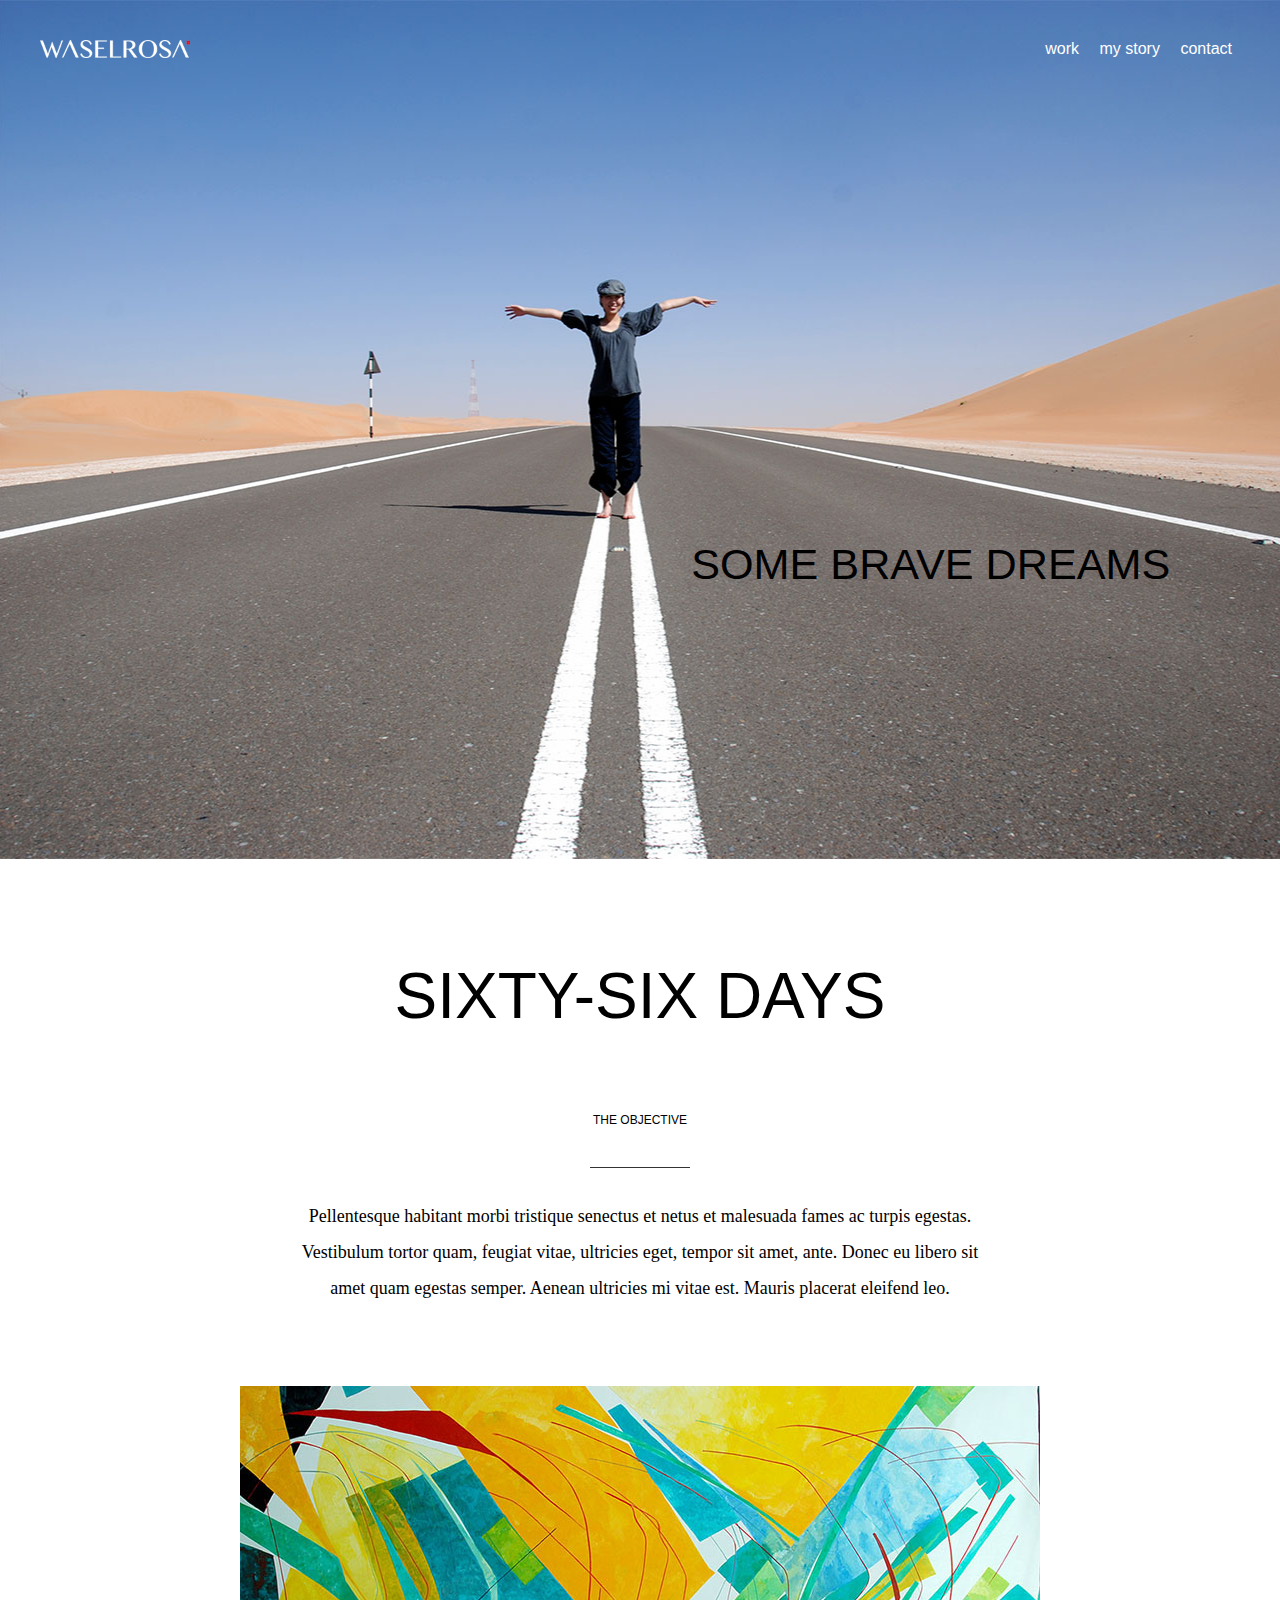
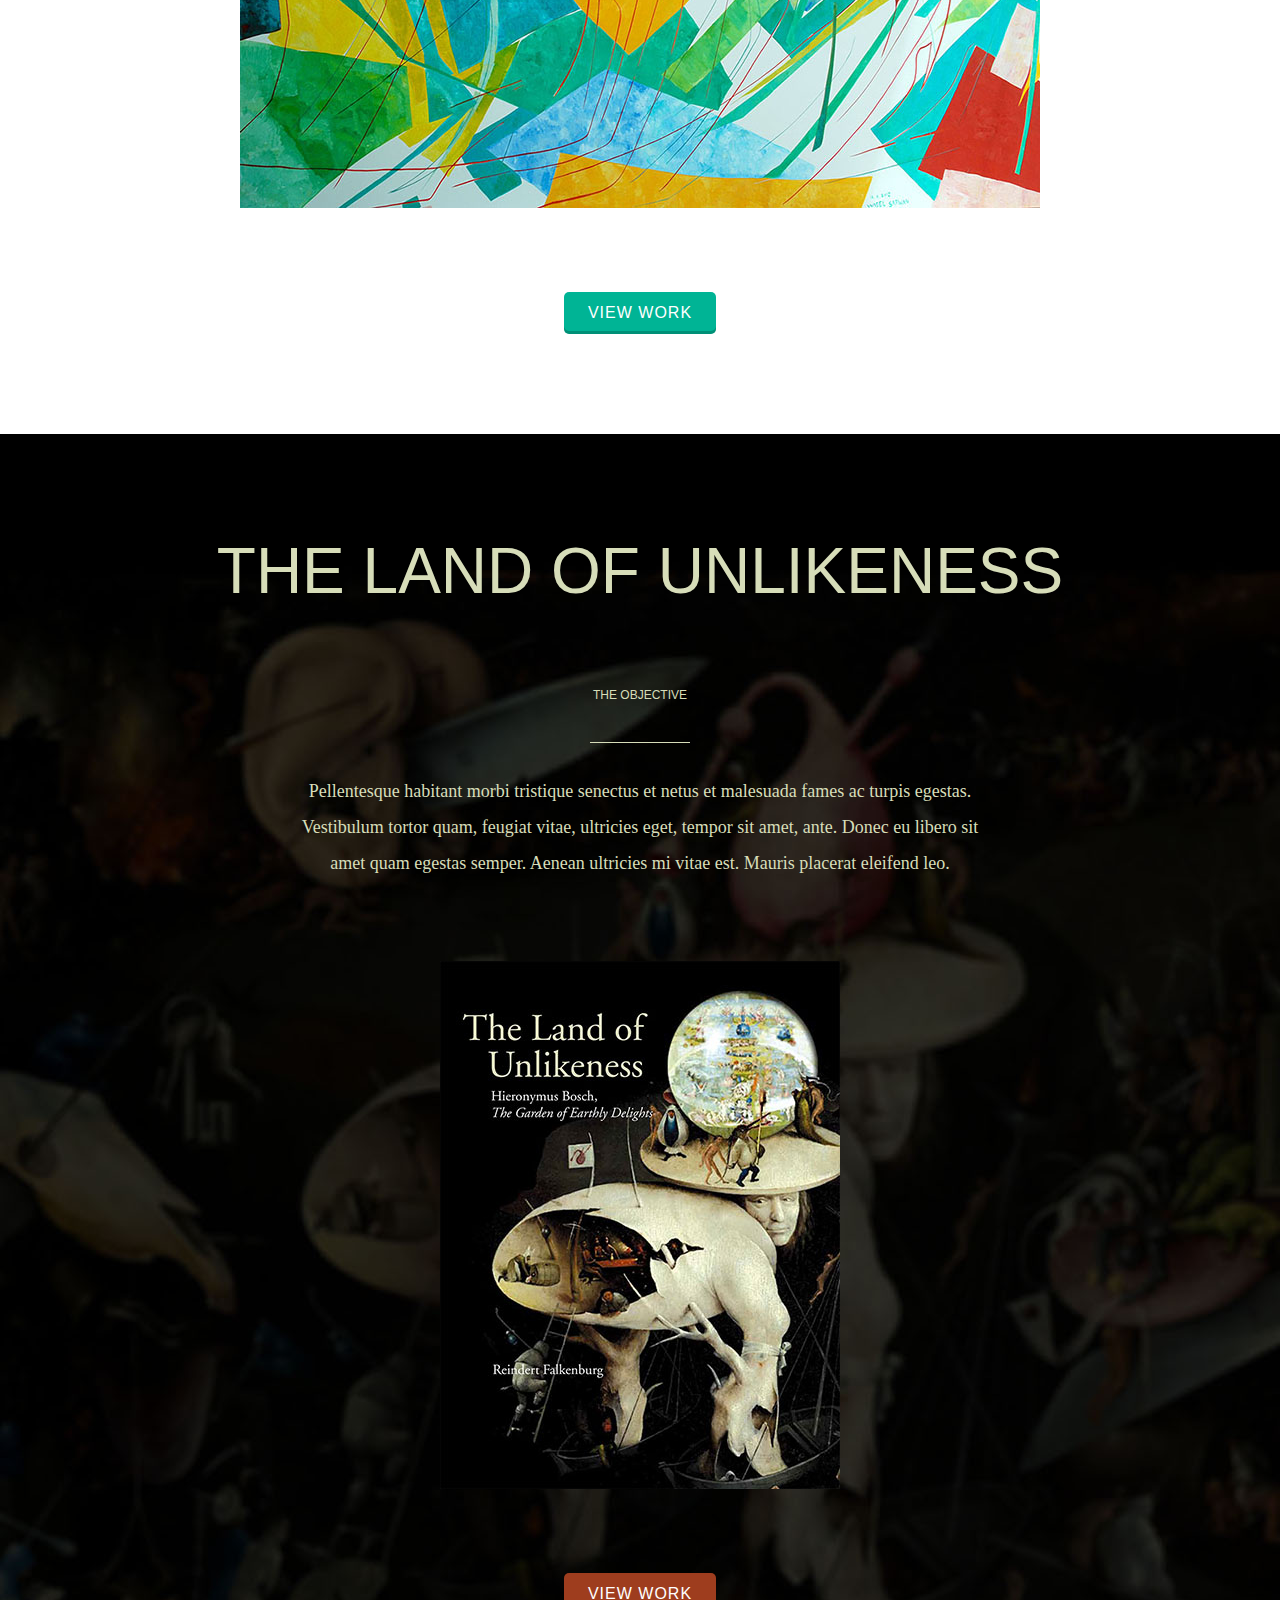
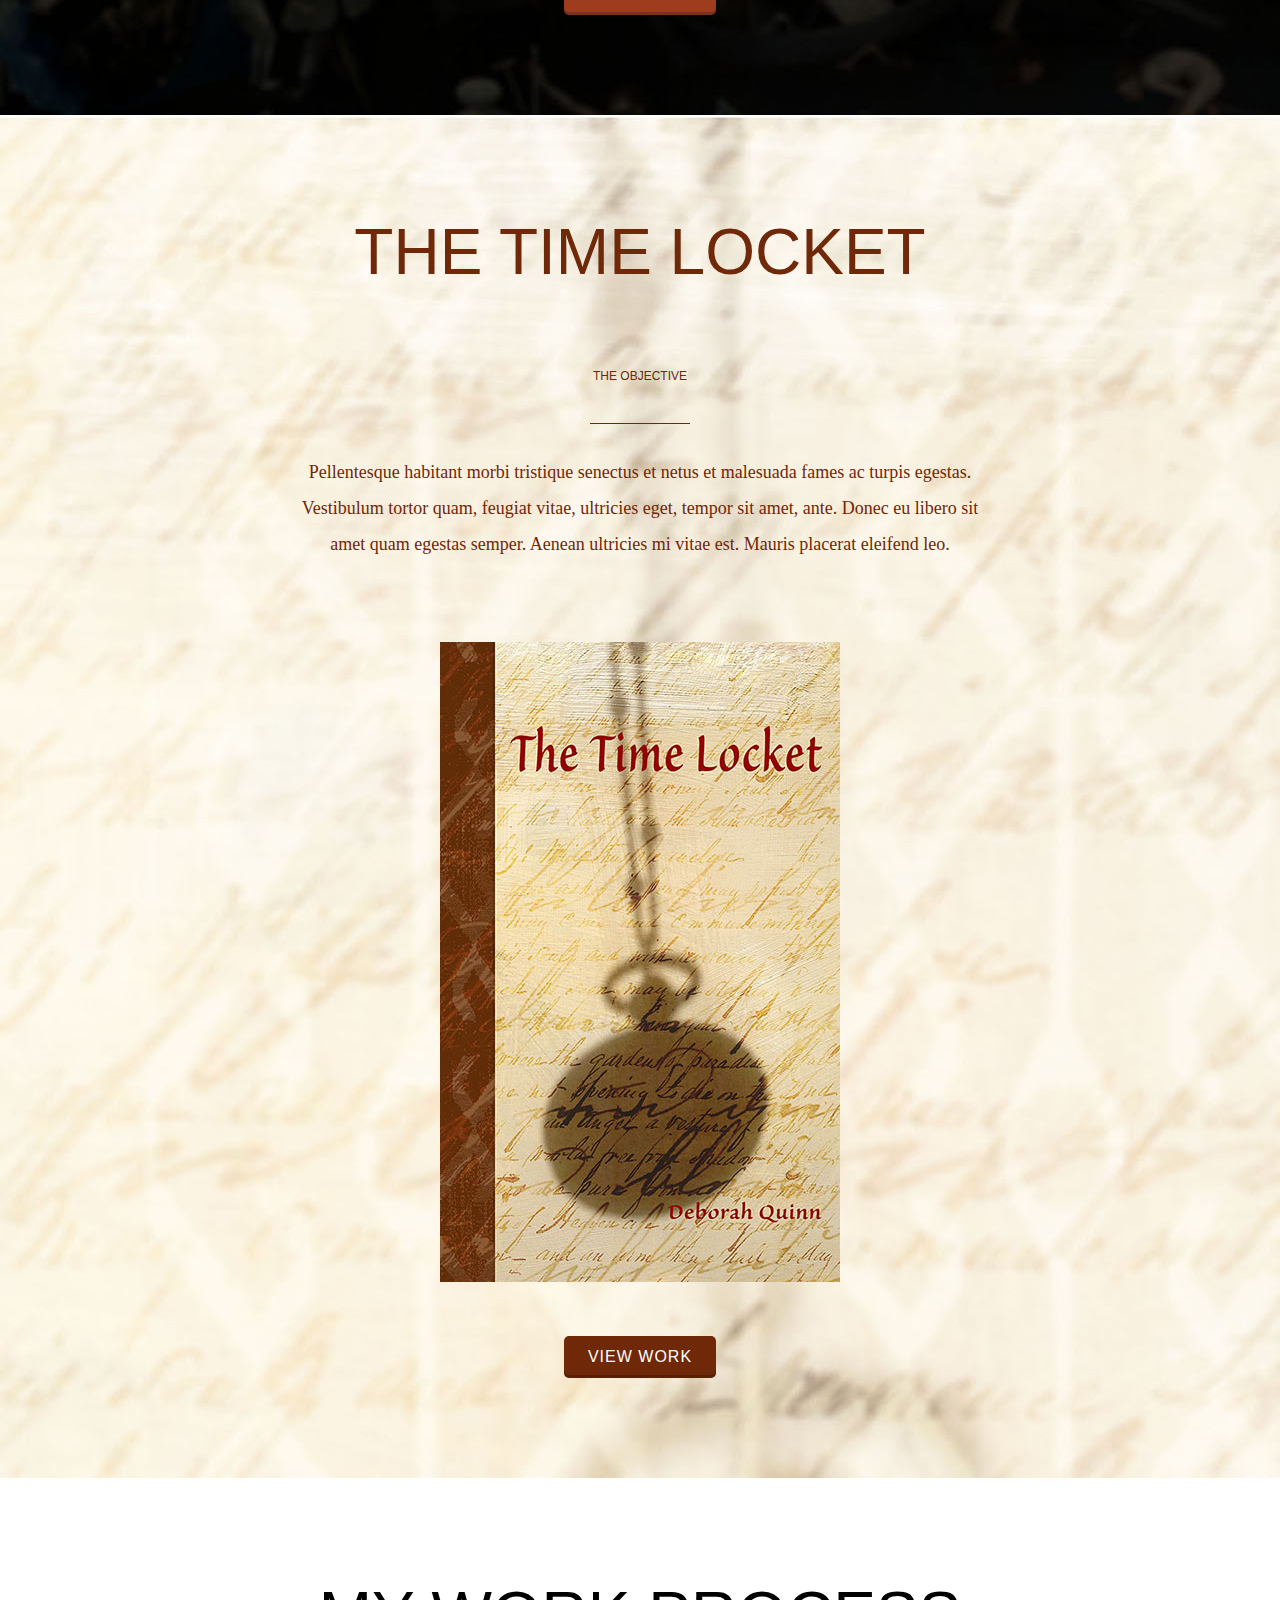
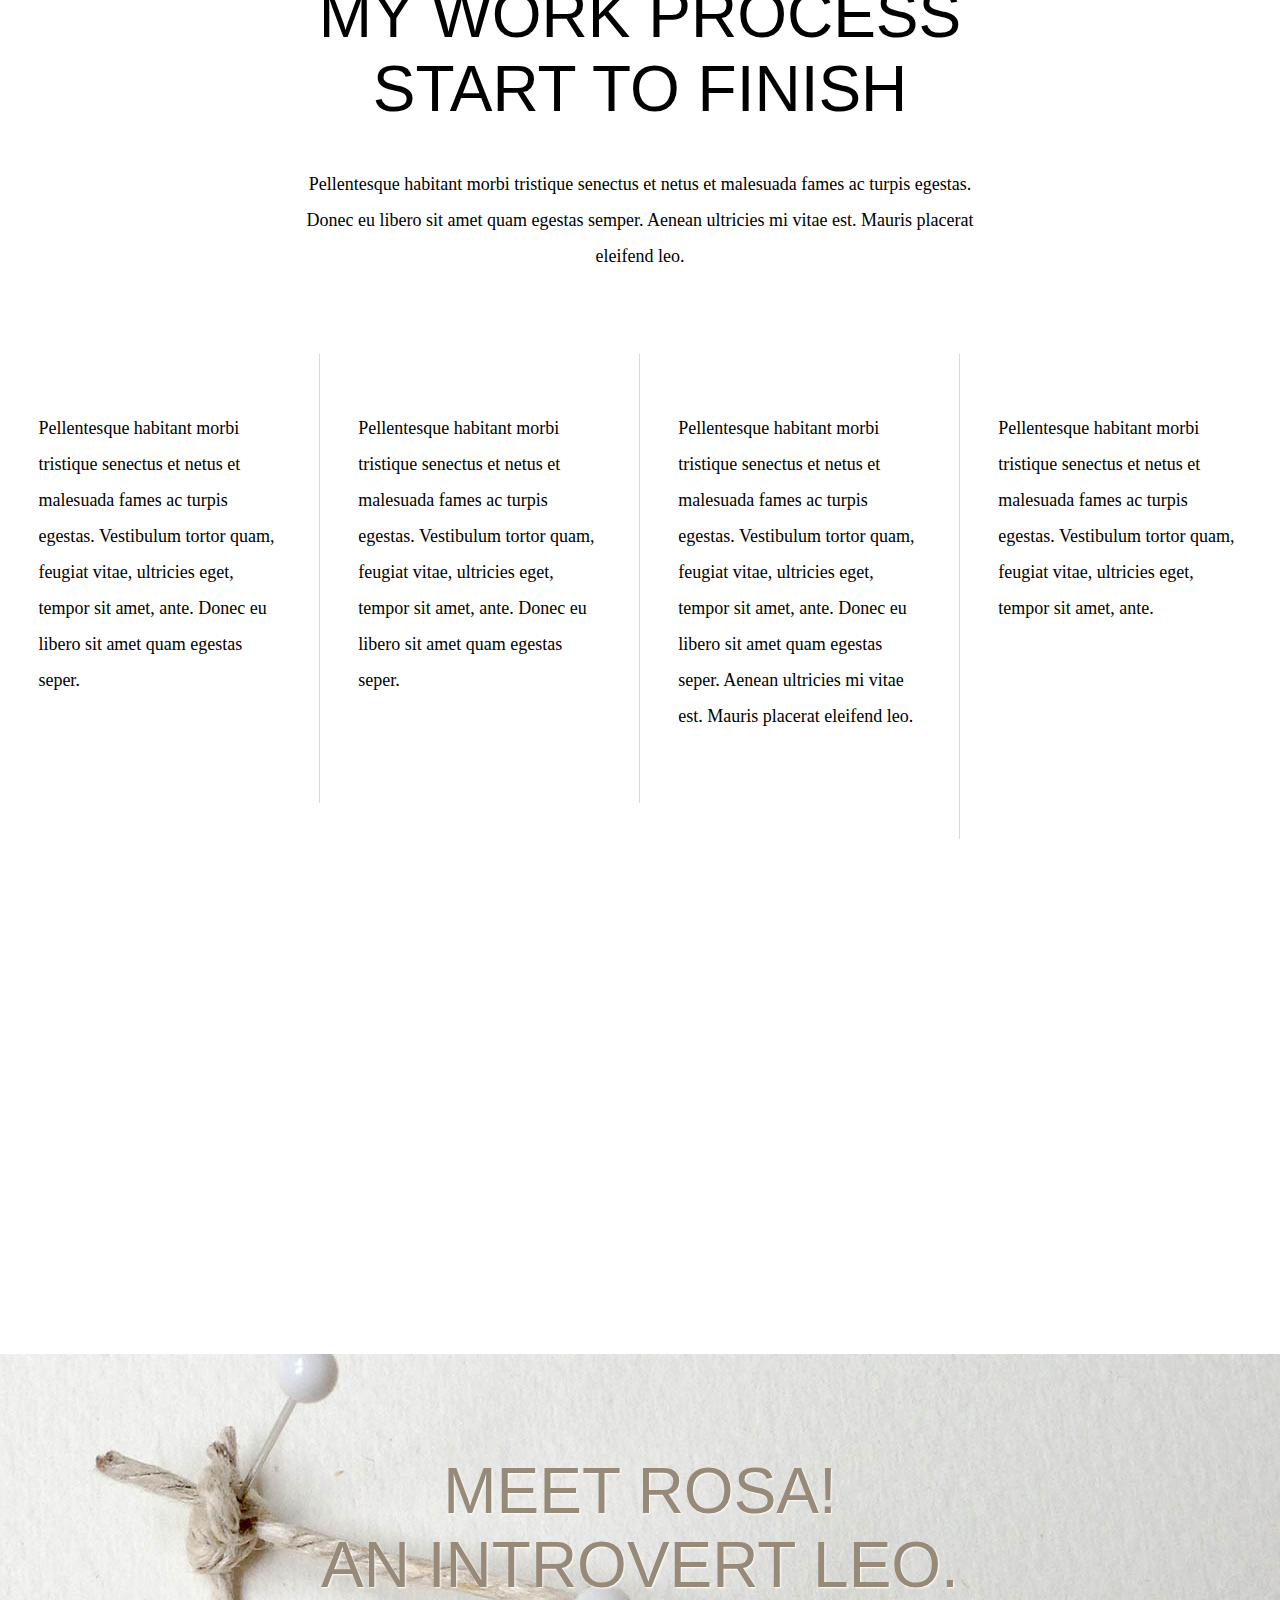
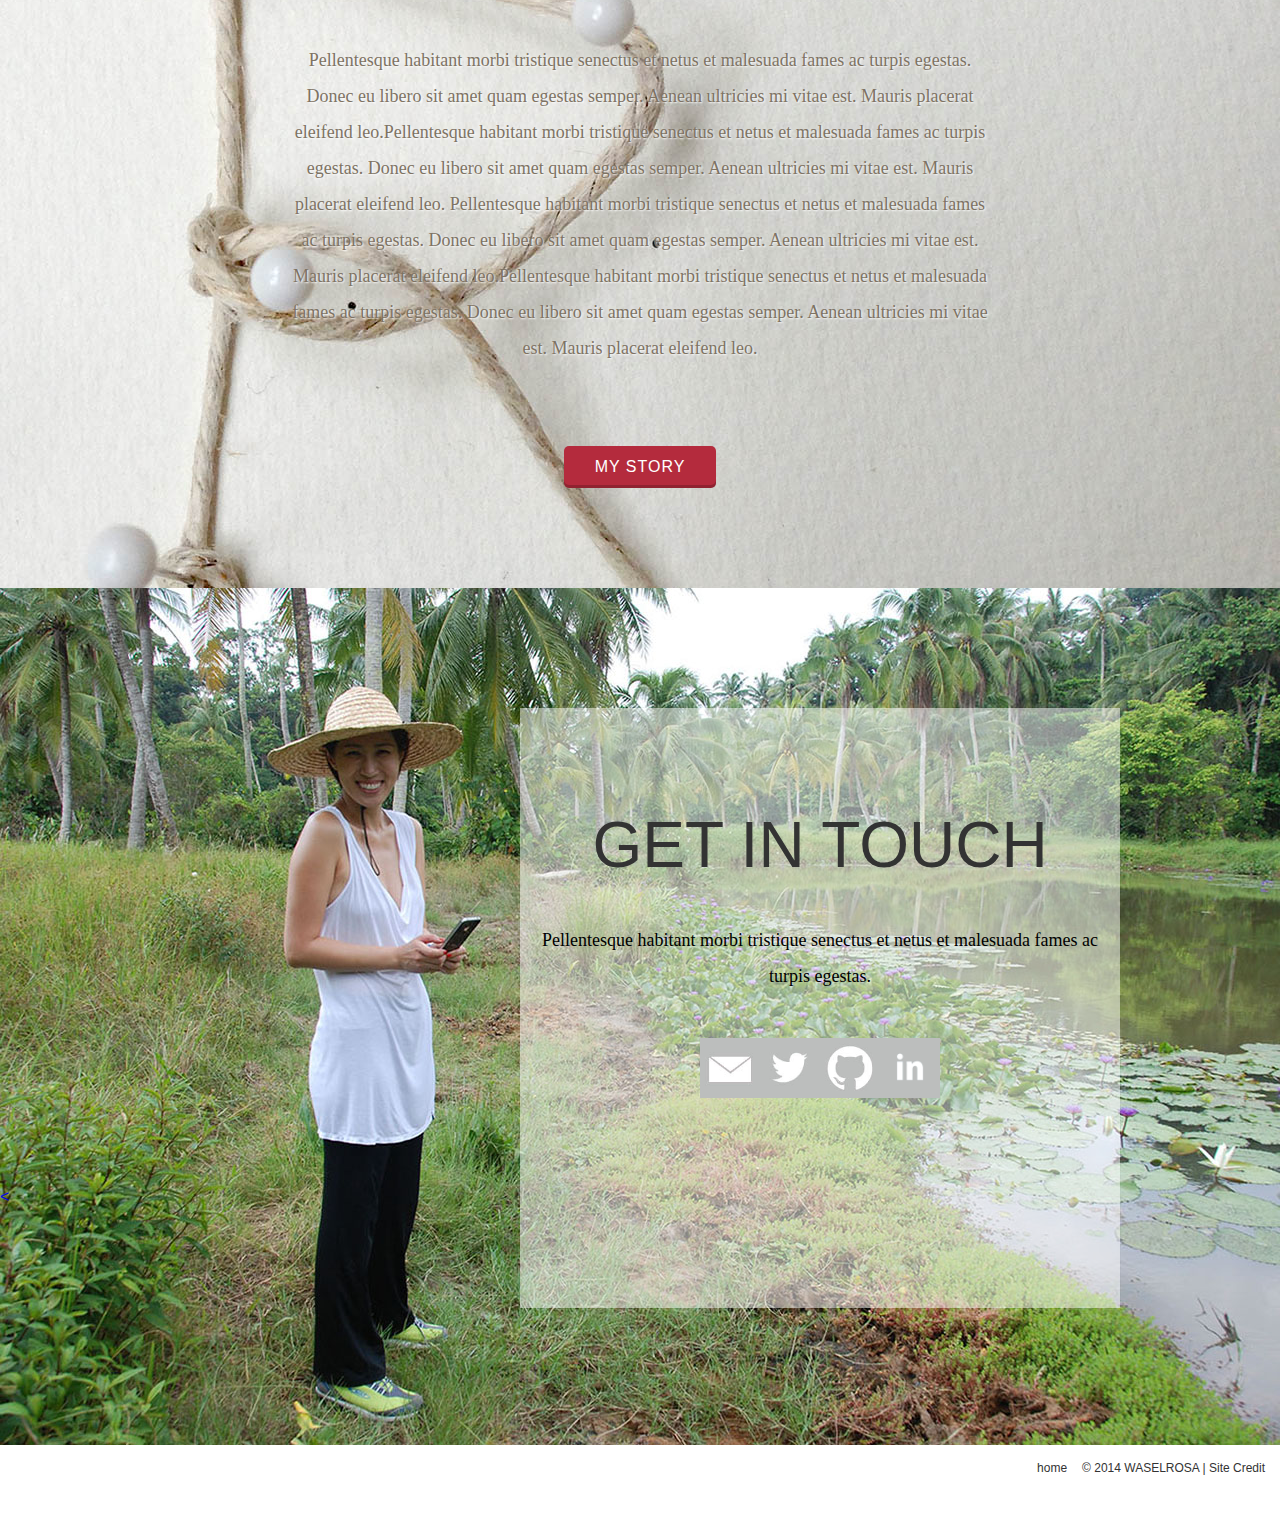
==== waselrosa.html @ 9576e1ec "milestone6 fixed minor alignment issue on css" ====
<!DOCTYPE html>
<html lang="en-us">
<head>
	<meta charset="UTF-8">
	<title>WASELROSA</title>
	<link rel="stylesheet" href="css/normalize.css"/>	
	<link href="http://netdna.bootstrapcdn.com/font-awesome/4.0.3/css/font-awesome.css" rel="stylesheet">
	<link rel="stylesheet" href="css/style.css"/>
</head>
<body>
	<div class="landing-page">
		<h1 class="slogan">Some Brave Dreams</h1>
		<nav class="top-nav">
			<a href="waselrosa.html"><img id="logo" src="img/LOGO-IN-WHITE.png"></a>
			<ul>
				<li class="dropdown-work"><a href="#work-drop">work</a></li>
				<li id="mystory"><a href="#">my story</a></li>
				<li id="contact"><a href="#">contact</a></li>
			</ul>
		</nav>
		<div class="slidedown">
			<nav>
				<ul>
					<li id="sixtysix"><a href="#">Sixty-Six Days</a></li>
					<li id="unlikeness"><a href="#">The Land of Unlikeness</a></li>
					<li id="locket"><a href="#">The Time Locket</a></li>
				</ul>
			</nav>
		</div>	
	</div>
	<div class="work-sixtysix">
		<div class="entry-content">
			<h2 class="entry-title">Sixty-six Days</h2>
			<div class="objective">
				<h3>the objective</h3>
			</div>
			<p class="project-description">Pellentesque habitant morbi tristique senectus et netus et malesuada fames ac turpis egestas. Vestibulum tortor quam, feugiat vitae, ultricies eget, tempor sit amet, ante. Donec eu libero sit amet quam egestas semper. Aenean ultricies mi vitae est. Mauris placerat eleifend leo.</p>
		</div>
		<div class="painting4">
			<img src="img/LeftAllAlone.jpg">
		</div>
		<div class="buttons">
			<a class="view-button" href="#">view work</a>
		</div>
	</div>
	<div class="work-unlikeness">
		<div class="entry-content">
			<h2 class="entry-title">The Land of Unlikeness</h2>
			<div class="objective">
				<h3>the objective</h3>
			</div>
			<p class="project-description">Pellentesque habitant morbi tristique senectus et netus et malesuada fames ac turpis egestas. Vestibulum tortor quam, feugiat vitae, ultricies eget, tempor sit amet, ante. Donec eu libero sit amet quam egestas semper. Aenean ultricies mi vitae est. Mauris placerat eleifend leo.</p>
		</div>
		<div class="cover-image">
			<img src="img/TheLandOfUnlikeness.jpg">
		</div>
		<!-- this div will open up when the view more button is clciked 
		<div class="view-toggle">
			<div class="client">
				<h3>the client</h3>
			</div>
			<p class="project-description">Pellentesque habitant morbi tristique senectus et netus et malesuada fames ac turpis egestas. Vestibulum tortor quam, feugiat vitae, ultricies eget, tempor sit amet, ante. Donec eu libero sit amet quam egestas semper. Aenean ultricies mi vitae est. Mauris placerat eleifend leo.</p>
			<a href="http://nyuad.nyu.edu/academics/faculty/reindert-falkenburg.html">Author | Prof. Dr. Reindert Falkenburg</a>
			<a href="http://www.amazon.com/Studies-Netherlandish-Cultural-Unlikeness-Netherlandis/dp/9040077673">Read more</a>
			<div class="the-final">
				<h3>The Final</h3>
				<img src="">
			</div>
			<div class="feedback">
				<p class="client-feedback">"Pellentesque habitant morbi tristique senectus et netus et malesuada fames ac turpis egestas."</p>
				<img src="">
				<p>Prof. Dr. Reindert Falkenburg</p>
				<p>Vice Provost, Intellectual and Cultural Outreach</p>
			</div>	
		</div>-->
		<div class="buttons">
			<a class="view-button" href="#">view work</a>
		</div>	
	</div>
	<div class="work-timelocket">
		<div class="entry-content">
			<h2 class="entry-title">The Time Locket</h2>
			<div class="objective">
				<h3>the objective</h3>
			</div>
			<p class="project-description">Pellentesque habitant morbi tristique senectus et netus et malesuada fames ac turpis egestas. Vestibulum tortor quam, feugiat vitae, ultricies eget, tempor sit amet, ante. Donec eu libero sit amet quam egestas semper. Aenean ultricies mi vitae est. Mauris placerat eleifend leo.</p>
		</div>
		<div class="jacket-image">
			<img src="img/TheTimeLocket_Cover.jpg">
		</div>
		<div class="buttons">
			<a class="view-button" href="#">view work</a>
		</div>	
	</div>
	<div class="work-process">
		<div class="entry-content">
			<h2 class="entry-title">My work process<br>start to finish</br></h2>
			<p class="project-description">Pellentesque habitant morbi tristique senectus et netus et malesuada fames ac turpis egestas. Donec eu libero sit amet quam egestas semper. Aenean ultricies mi vitae est. Mauris placerat eleifend leo.</p>
		</div>
		<div class="process-diagram">
			<!-- insert diagrm img -->
		</div>
		<div class="steps">
				<section class="process-step">
					<p>Pellentesque habitant morbi tristique senectus et netus et malesuada fames ac turpis egestas. Vestibulum tortor quam, feugiat vitae, ultricies eget, tempor sit amet, ante. Donec eu libero sit amet quam egestas seper.</p>
				</section>
				<section class="process-step">
					<p>Pellentesque habitant morbi tristique senectus et netus et malesuada fames ac turpis egestas. Vestibulum tortor quam, feugiat vitae, ultricies eget, tempor sit amet, ante. Donec eu libero sit amet quam egestas seper.</p>
				</section>
				<section class="process-step">
					<p>Pellentesque habitant morbi tristique senectus et netus et malesuada fames ac turpis egestas. Vestibulum tortor quam, feugiat vitae, ultricies eget, tempor sit amet, ante. Donec eu libero sit amet quam egestas seper. Aenean ultricies mi vitae est. Mauris placerat eleifend leo.</p>
				</section>
				<section class="process-step">
					<p>Pellentesque habitant morbi tristique senectus et netus et malesuada fames ac turpis egestas. Vestibulum tortor quam, feugiat vitae, ultricies eget, tempor sit amet, ante.</p>
				</section>
		</div>	
	</div>
	<div class="my-story">
		<div class="entry-content">
			<h2 class="entry-title">Meet Rosa!<br>An Introvert Leo.</br></h2>
			<p class="project-description">Pellentesque habitant morbi tristique senectus et netus et malesuada fames ac turpis egestas. Donec eu libero sit amet quam egestas semper. Aenean ultricies mi vitae est. Mauris placerat eleifend leo.Pellentesque habitant morbi tristique senectus et netus et malesuada fames ac turpis egestas. Donec eu libero sit amet quam egestas semper. Aenean ultricies mi vitae est. Mauris placerat eleifend leo.
			Pellentesque habitant morbi tristique senectus et netus et malesuada fames ac turpis egestas. Donec eu libero sit amet quam egestas semper. Aenean ultricies mi vitae est. Mauris placerat eleifend leo.Pellentesque habitant morbi tristique senectus et netus et malesuada fames ac turpis egestas. Donec eu libero sit amet quam egestas semper. Aenean ultricies mi vitae est. Mauris placerat eleifend leo.</p>
		</div>
		<div class="buttons">
			<a class="view-button" href="#">My Story</a>
		</div>	
	</div>
	<div class="contact-page">
		<div class="greeting">
			<h2><a name="contact-me">Get in Touch</a></h2>
			<p>Pellentesque habitant morbi tristique senectus et netus et malesuada fames ac turpis egestas.</p>
		</div>
		<div class="social-icons">
			<img id="email" src="img/mailg.jpg"></div>
			<img id="twitter" src="img/twitterg.jpg"></a>
			<a href="https://github.com/waselrosa"><img id="github" src="img/githubg.jpg"></a>
			<img id="linkedin" src="img/linkedin-g.jpg"></a>
			<a href="mailto:rosa@waselrosa.com"><img id="toggle-email" src="img/mailr.jpg">
			<a href="https://twitter.com/RosaCodie"><img id="toggle-twitter" src="img/twitterb.jpg">
			<a href="https://twitter.com/RosaCodie"><<img id="toggle-github" src="img/githubb.jpg">
			<a href="http://www.linkedin.com/in/rosachoi7"><img id="toggle-linkedin" src="img/linkedinbsq.jpg">
		</div>		
	</div>
	<div class="footer">
		<div class="footer-nav">
			<nav>
				<ul>
					<li id="copy-right">© 2014 WASELROSA | <a class="site-credit" href="#">Site Credit</a></li>
					<li class="home"><a href="waselrosa.html">home</a></li>
				</ul>
			</nav>
		</div>
	</div>
</body>
<script src="http://ajax.googleapis.com/ajax/libs/jquery/2.0.1/jquery.min.js"></script>
	<script src="js/main.js"></script>
</html>
---- css/style.css ----
body {
	min-width: 1280px;
	max-width: 1280px;
	margin: 0 auto;
	font-family: 'Helvetica Neue', sans-serif;
	 -webkit-font-smoothing: antialiased;
	 font-size: 16px;
}
h1, h2, h3, h4, h5, h6 {
	margin:0;
	padding:0;
	font-family: 'MuseoSansRegular', sans-serif;
	-webkit-font-smoothing: antialiased;
	/*font-weight: lighter;*/
	text-transform: uppercase;
}
a {
	text-decoration: none;
}
a:hover {
	color: #333;
}
p {
	font-family: 'CallunaLghtRegular', serif;
	margin: 0 auto;
	text-align: center;
	line-height: 2;
	max-width: 700px;
	padding-bottom: 80px;
	padding-top: 30px;
	font-size: 18px;	
}
/*Site Page One*/
.landing-page {
	background: url(../img/landingpage.jpg) center top no-repeat;
	height: 859px;
	background-size: cover;
	position: relative;
}
.top-nav {
	height: 18px;
	padding-top: 40px;
	padding-left: 40px;
}
.top-nav ul {
	list-style-type: none;
	float: right;
	margin: 0;
}
#logo {
	width: 150px;
	height: 18px;
	left: 2.5em;
}
.landing-page .slogan {
	font-size: 2.7em;
	position: absolute;
	top: 540px;
	left: 16em;
	min-width: 464px;
}
h1.slogan {
	font-weight: lighter;
}
.top-nav ul li {
	display: inline-block;
	padding-left: 1em;
	position: relative;
	right: 3em;
}
.top-nav ul li a{
	color: white;
}
.top-nav ul li a:hover {
	color: #333;
}
.slidedown {
	display: none;
	background: rgba(0,0,0,.5);
	border-radius: 4px;
	width: 13em;
	height: 6em;
	position: absolute;
	left: 1015px;
	top: 70px;
}
.slidedown nav ul {
	padding: 0;
}
.slidedown nav ul li {
	width: 100%;
	display: block;
	text-align: left;
	padding-left: 26px;
}
.slidedown nav ul li a {
	text-transform: uppercase;
	line-height: 1.75;
	font-size: 12px;
	color: white;
}
.slidedown nav ul li a:hover {
	color: #f9c87a;
}
/* Site Page Two*/
.work-sixtysix {
	background-color: white;
	width: 100%;
	/*height: 1000px;*/
}
h2 {
	font-size: 4em;
	text-align: center;
	text-transform: uppercase;
	font-weight: lighter;
	padding: 100px 0 10px 0;
}
h3 {
	text-align: center;
	text-transform: uppercase;
	font-weight: lighter;
	font-size: 12px;
	padding: 70px 0 10px 0;
}
.objective
{
	width: 100px;
	margin: 0 auto;
}
.work-sixtysix .entry-content .objective {
	border-bottom: 1px solid #333;
}
.objective h3 {
	margin-bottom: 30px;
}
.painting4 {
	width: 800px;
	margin: 0 auto;
}
.painting4 img {
	margin-bottom: 80px;
}
.buttons {
	padding-bottom: 100px;
}
.view-button {
	margin: 0 auto;
	text-decoration: none;
	text-transform: uppercase;
	letter-spacing: 1px;
	background: #00b495;
	color: white;
	display: block;
	text-align: center;
	padding: 12px;
	box-shadow: inset 0 -3px 0 rgba(0,0,0,.2);
	border-radius: 5px;
	width: 8em;
}
/* Site Page Three*/
.work-unlikeness{
	background: url(../img/Unlikeness.jpg) center top no-repeat;
	width: 100%;
	/*height: 1250px;*/
	background-size: cover;
}
.work-unlikeness .entry-content h2 {
	color: #d7ddb9;
	padding-top: 100px;
}
.work-unlikeness .entry-content p {
	color: #d7ddb9;
}
.work-unlikeness .entry-content .objective h3 {
	color: #d7ddb9;
}
.work-unlikeness .entry-content .objective {
	border-bottom: 1px solid #d7ddb9;
}
.cover-image {
	width: 400px;
	margin: 0 auto;
}
.cover-image img {
	margin-bottom: 80px;
}
.work-unlikeness .buttons a.view-button {
	background: #9e3d1e;
}


/* toggle - page three
.view-toggle {
	max-width: 700px;
	margin: 0 auto;

}
.view-toggle .client h3 {
	color: #d7ddb9;
	text-align: center;
	margin: 0;
}
.view-toggle .client {
	width: 100px;
	height: 40px;
	border-bottom: 1px solid #d7ddb9;
}
.view-toggle p {
	color: #d7ddb9;
	text-align: left;
}*/
/* Site Page Four*/
.work-timelocket{
	background: url(../img/page004.jpg) center top no-repeat;
	width: 100%;
	/*height: 1300px;*/
	background-size: cover;
}
.work-timelocket .entry-content h2 {
	color: #6f2808;
	margin-top: 0;
	padding-top: 100px;
}
.work-timelocket .entry-content .objective h3 {
	color: #6f2808;
}
.work-timelocket .entry-content .objective {
	border-bottom: 1px solid #6f2808;
}

.work-timelocket .entry-content p {
	color: #6f2808;
}
.jacket-image {
	width: 400px;
	margin: 0 auto;
}
.jacket-image img {
	margin-bottom: 50px;
}
.work-timelocket .buttons a.view-button {
	background: #6f2808;
}
/* Site Page Five - My Work Process*/
.process-step p {
	text-align: left;
}
.steps {
	background: white;
	width: 100%;
	height: 1000px;
}
.process-step {
	float: left;
	width: 19%;
	padding: 2% 3%;
	box-shadow: inset -1px 0 0 rgba(0,0,0,.15);
}
.process-step:last-child {
	box-shadow: none;
}
/* Site Page Six - My Story*/
.my-story{
	background: url(../img/bigR.jpg) center top no-repeat;
	/*height: 1143px;*/
	background-size: cover;
	width: 100%;
}
.my-story .entry-content h2 {
	margin-top: 0;
	padding-top: 100px;
	color: #988a78;
	text-shadow: 1px 1px 2px #fff;
}
.my-story .entry-content p {
	color: #7e7364;
	text-shadow: 1px 1px 2px #fff;
}
.my-story .buttons a {
	background: #b42b3d;
}
/*Site Page Seven - Contact*/
.contact-page {
	background: url(../img/contactRosa.jpg) center top no-repeat;
	height: 857px;
	background-size: cover;
	position: relative
}
.contact-page .greeting h2 {
	color: #333;
	margin-top: 0;
	padding-top: 100px;
}
.greeting{
	background: rgba(255,255,255,.5);
	box-shadow: 0 0 .5px rgba(0,0,0,.75);
	width: 600px;
	height: 600px;
	position: absolute;
	left: 520px;
	top: 120px;
	position: relative;
}
/*.social-toggle {
	display: none;
}*/
#email, #twitter, #github, #linkedin, #toggle-email, #toggle-twitter, #toggle-github, #toggle-linkedin {
	width: 60px;
	height: 60px;
}

#email {
	position: absolute;
	top: 450px;
	left: 700px;
}
#twitter {
	position: absolute;
	top: 450px;
	left: 760px;
}
#github {
	position: absolute;
	top: 450px;
	left: 820px;
}
#linkedin {
	position: absolute;
	top: 450px;
	left: 880px;	
}
#toggle-email {
	position: absolute;
	top: 450px;
	left: 700px;
	display: none;
}
#toggle-twitter {
	position: absolute;
	top: 550px;
	left: 760px;
	display: none;
}
#toggle-github {
	position: absolute;
	top: 550px;
	left: 820px;
	display: none;
}
#toggle-linkedin {
	position: absolute;
	top: 550px;
	left: 880px;
	display: none;
}

/*footer*/
.footer-nav nav{
	height: 60px;
	background: white;
	margin: 0;
}
.footer-nav nav ul li {
	list-style-type: none;
	display: inline-block;
	float: right;
	font-size: 12px;
	color: #333;
	padding-right: 15px;
}
.footer-nav nav ul li a {
	text-decoration: none;
	color: #333;
}
.footer-nav nav ul li a:hover {
	color: #37aa12;
}
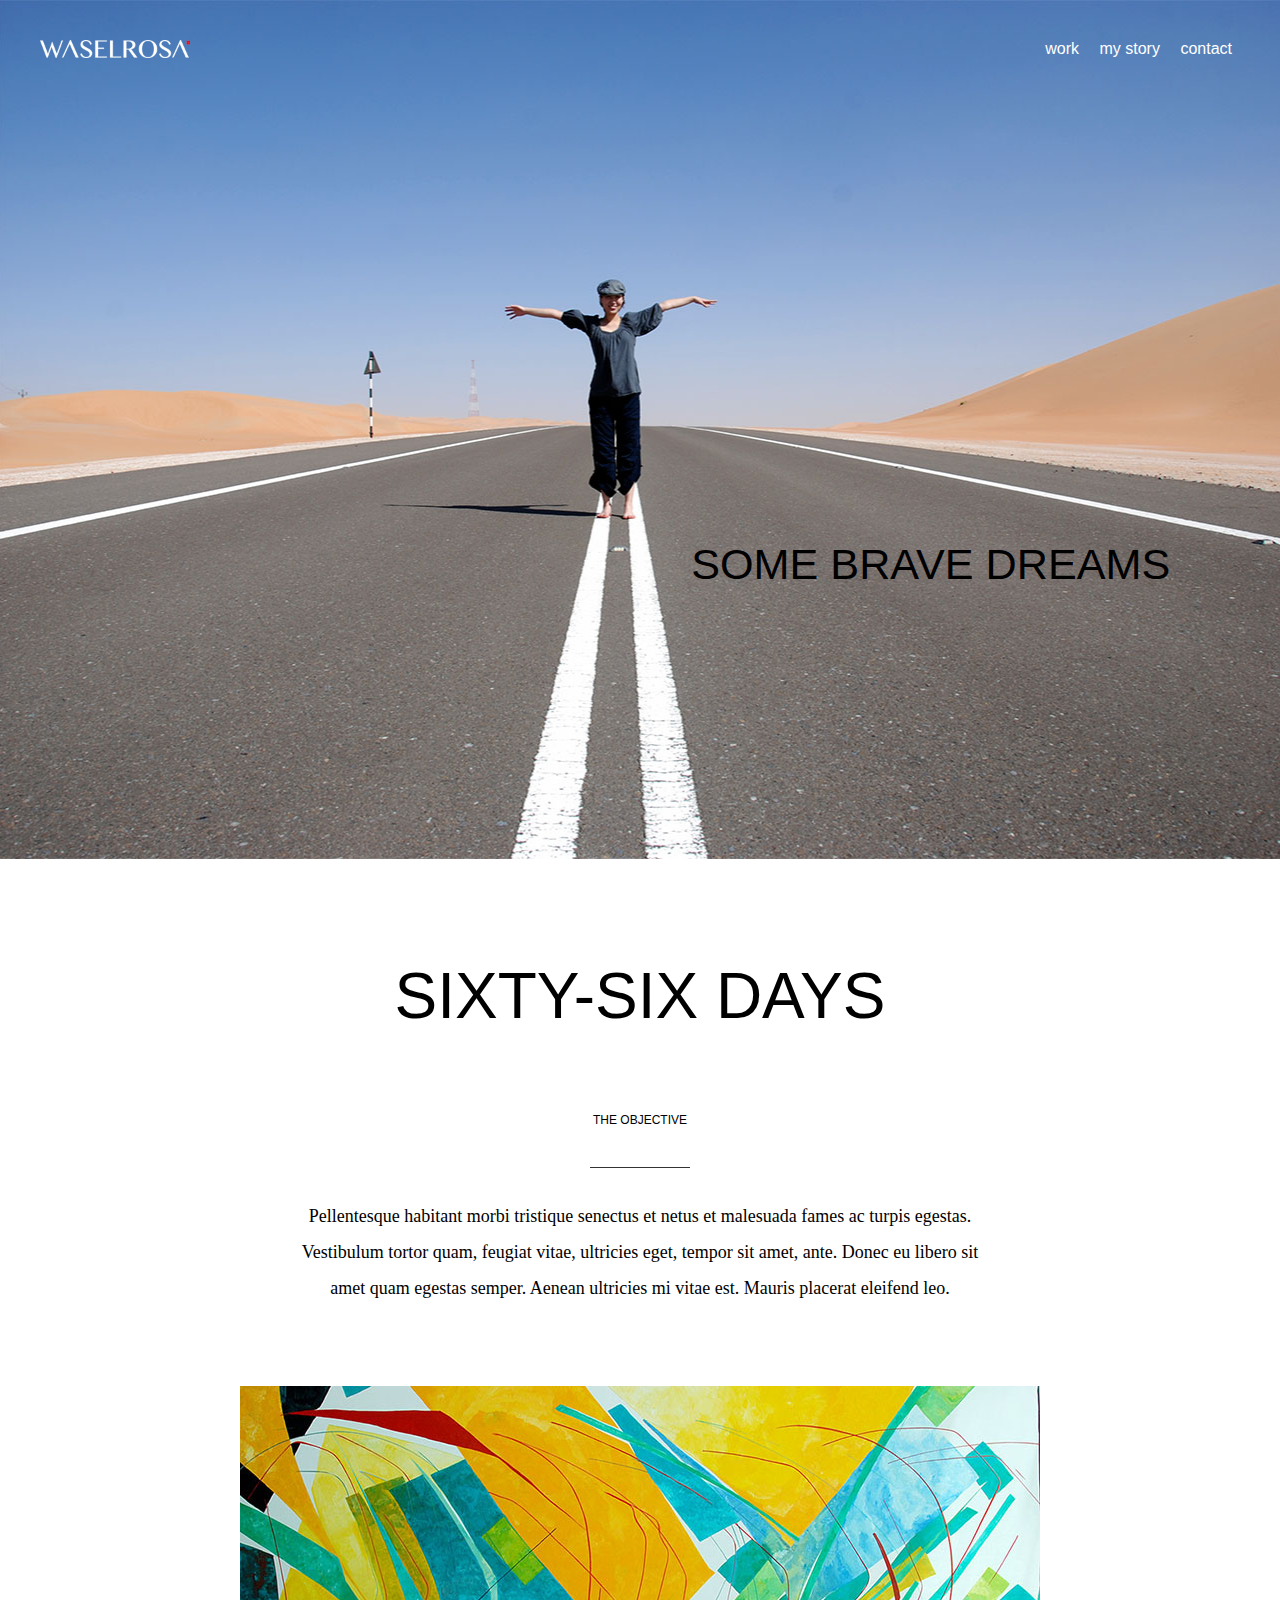
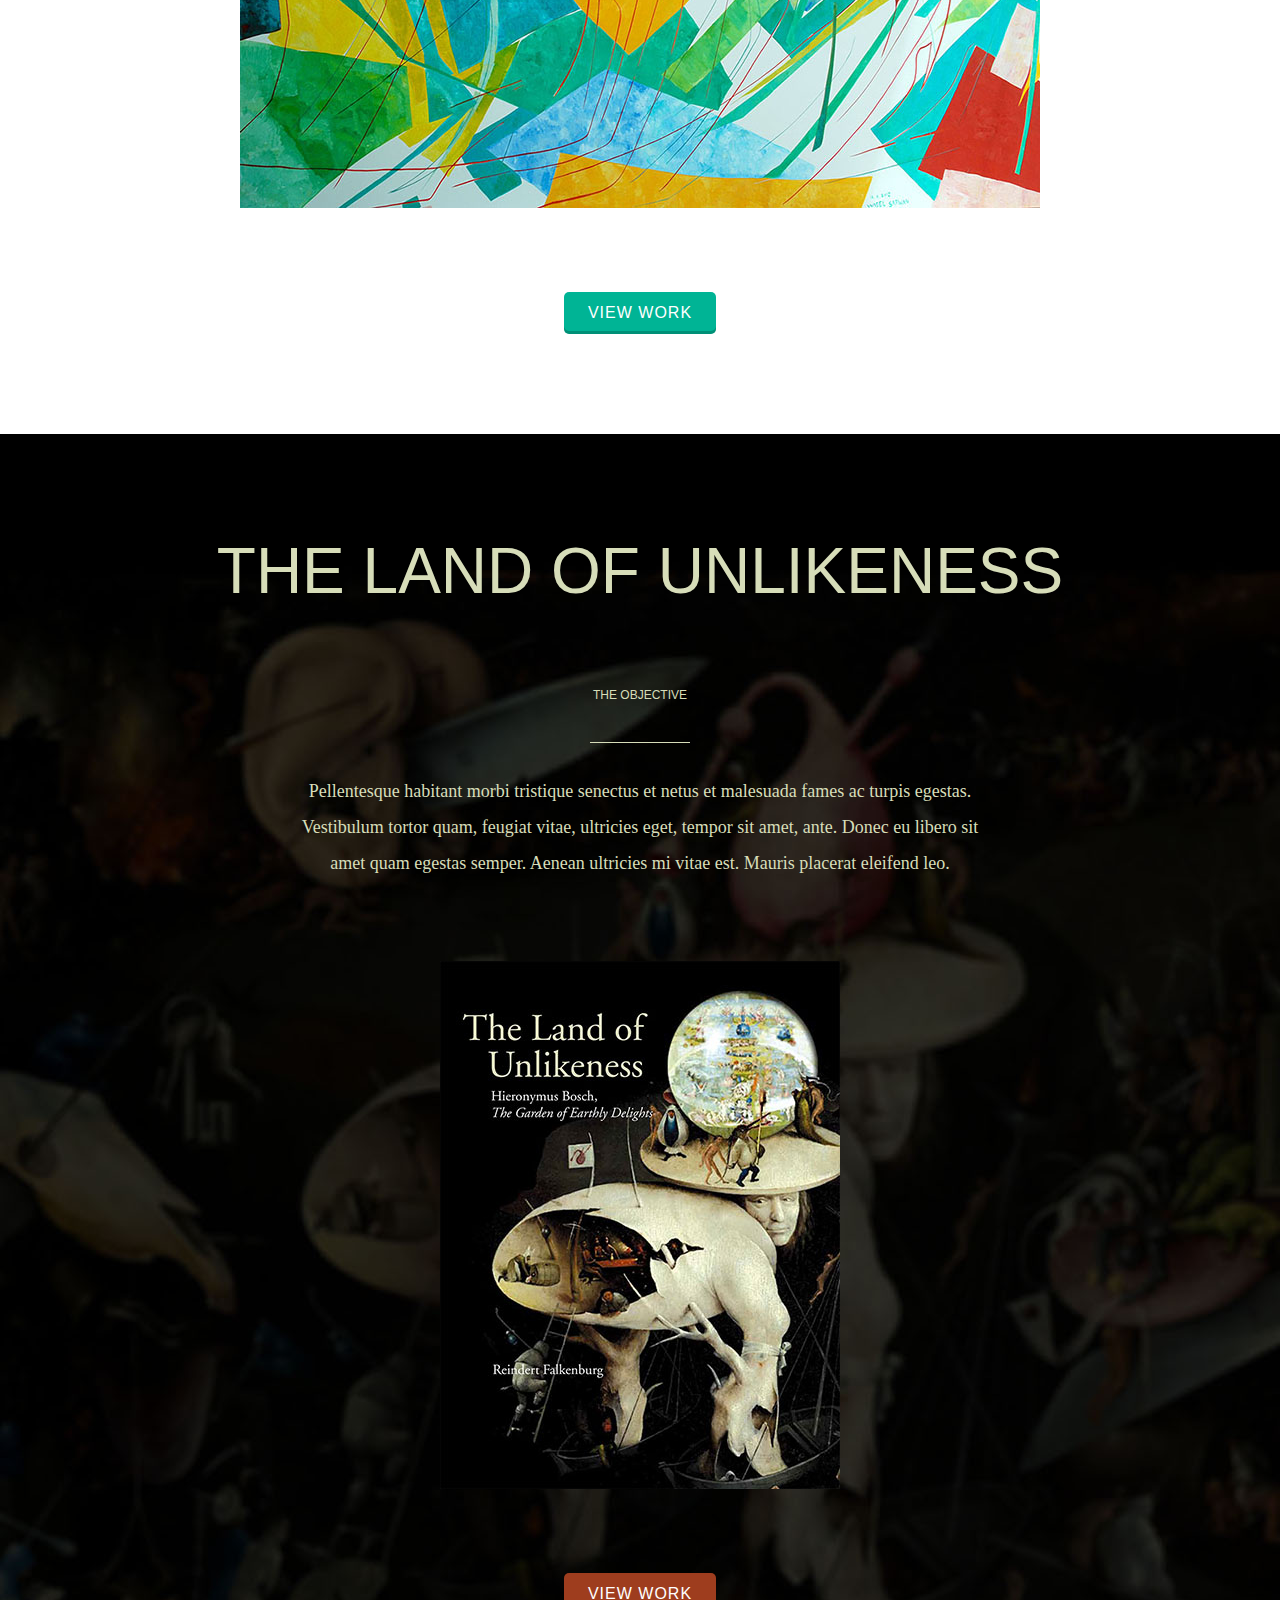
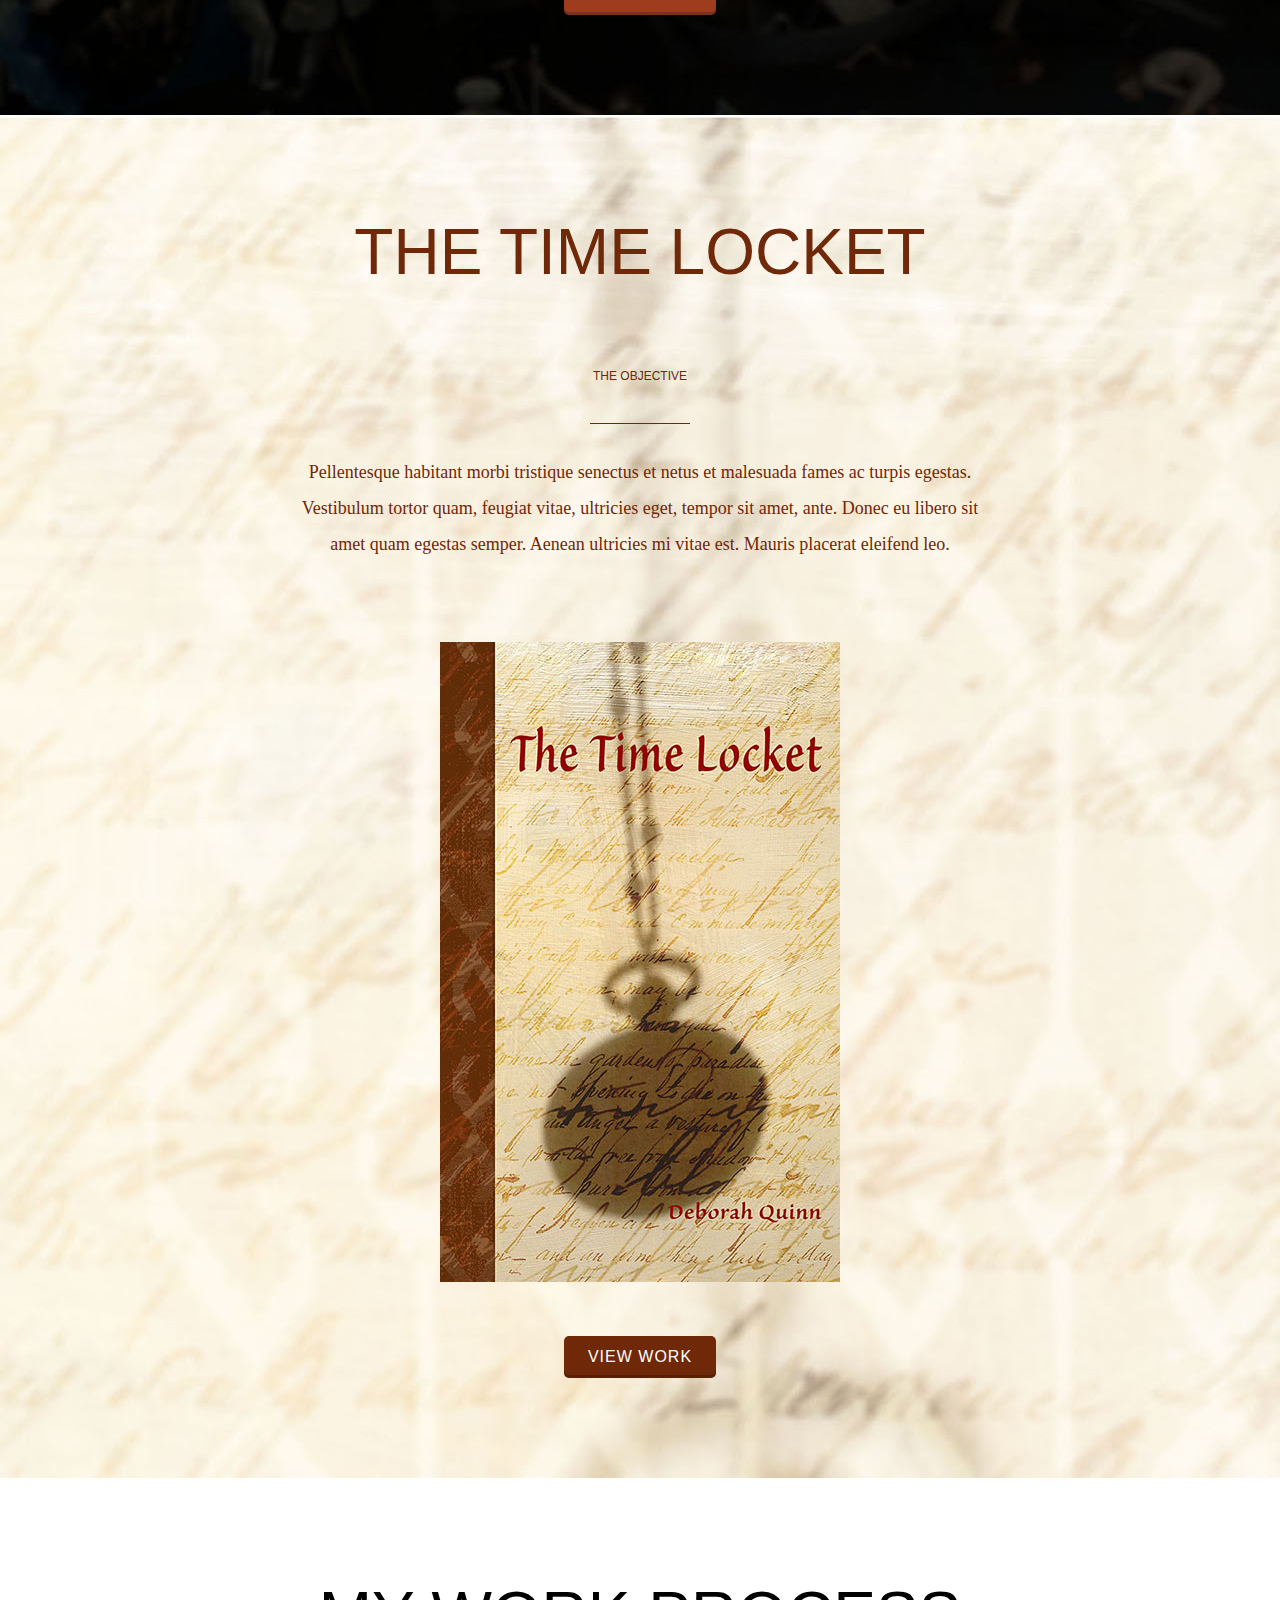
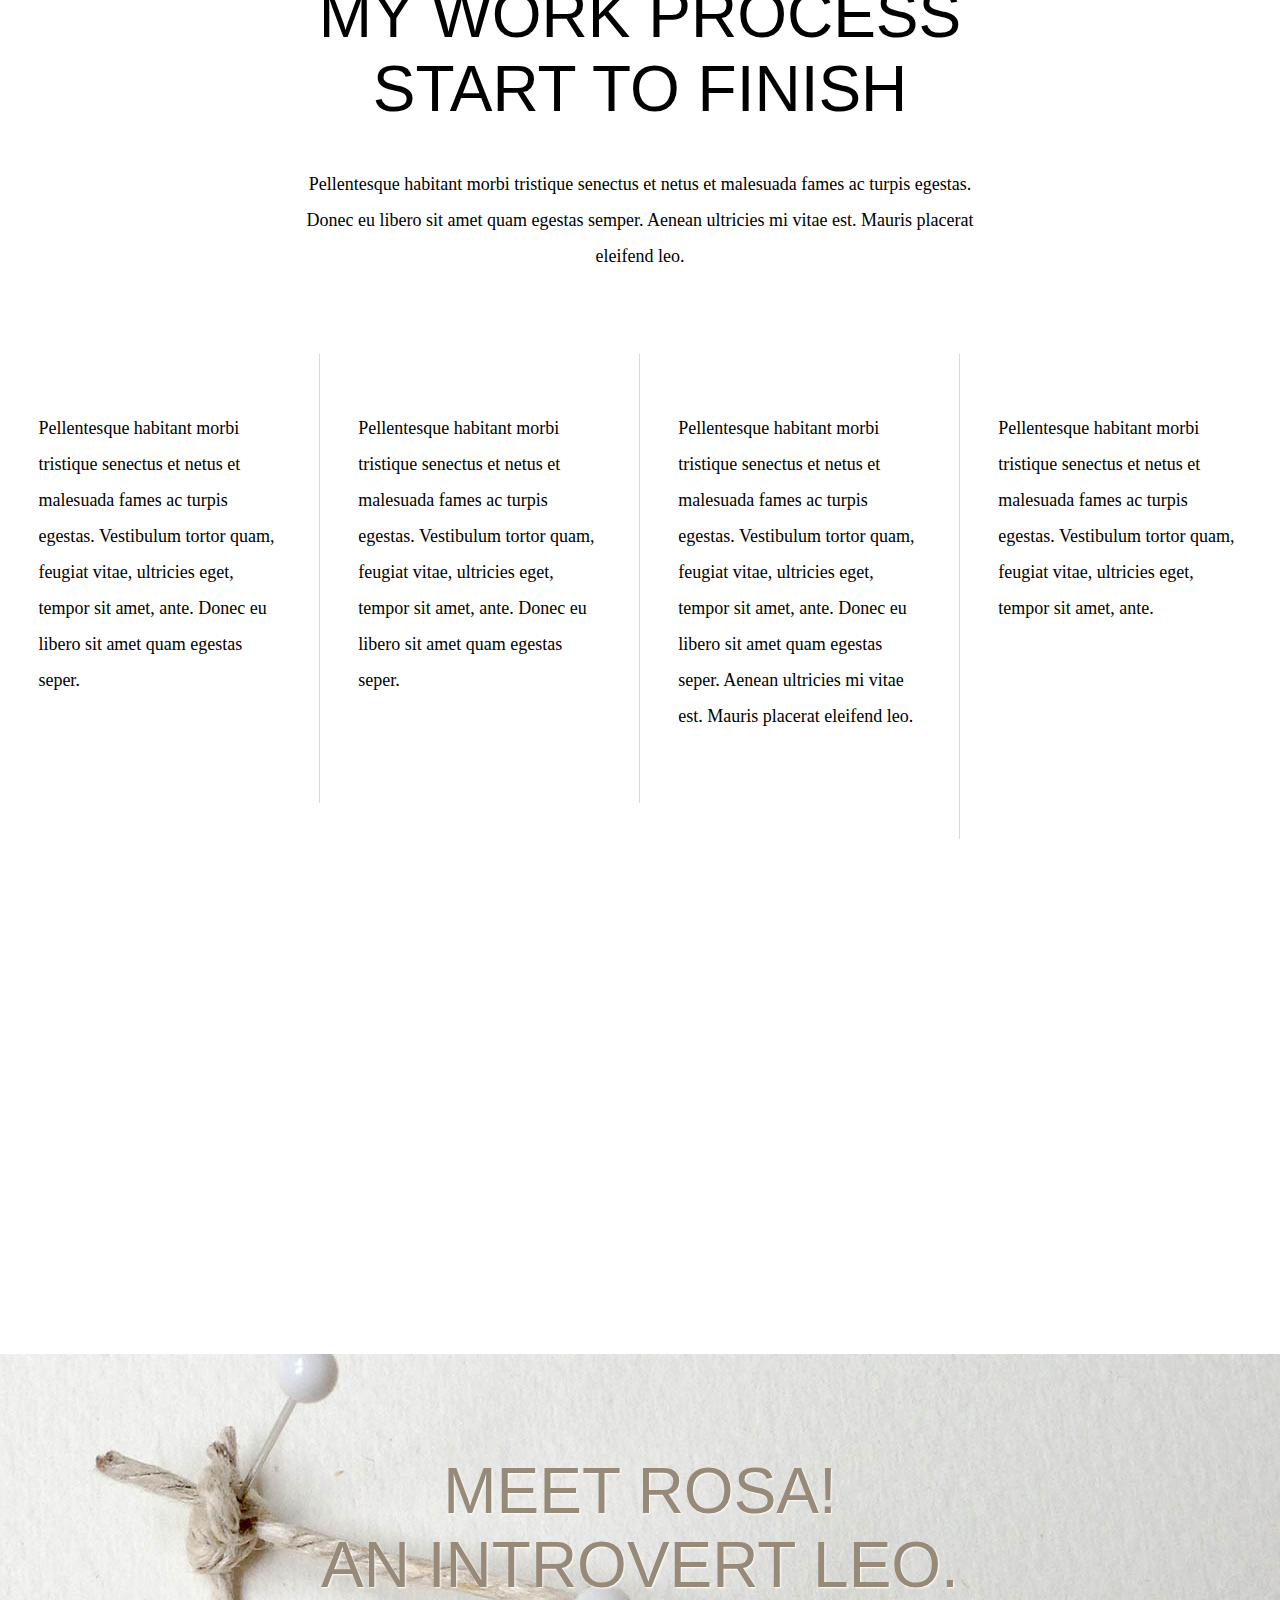
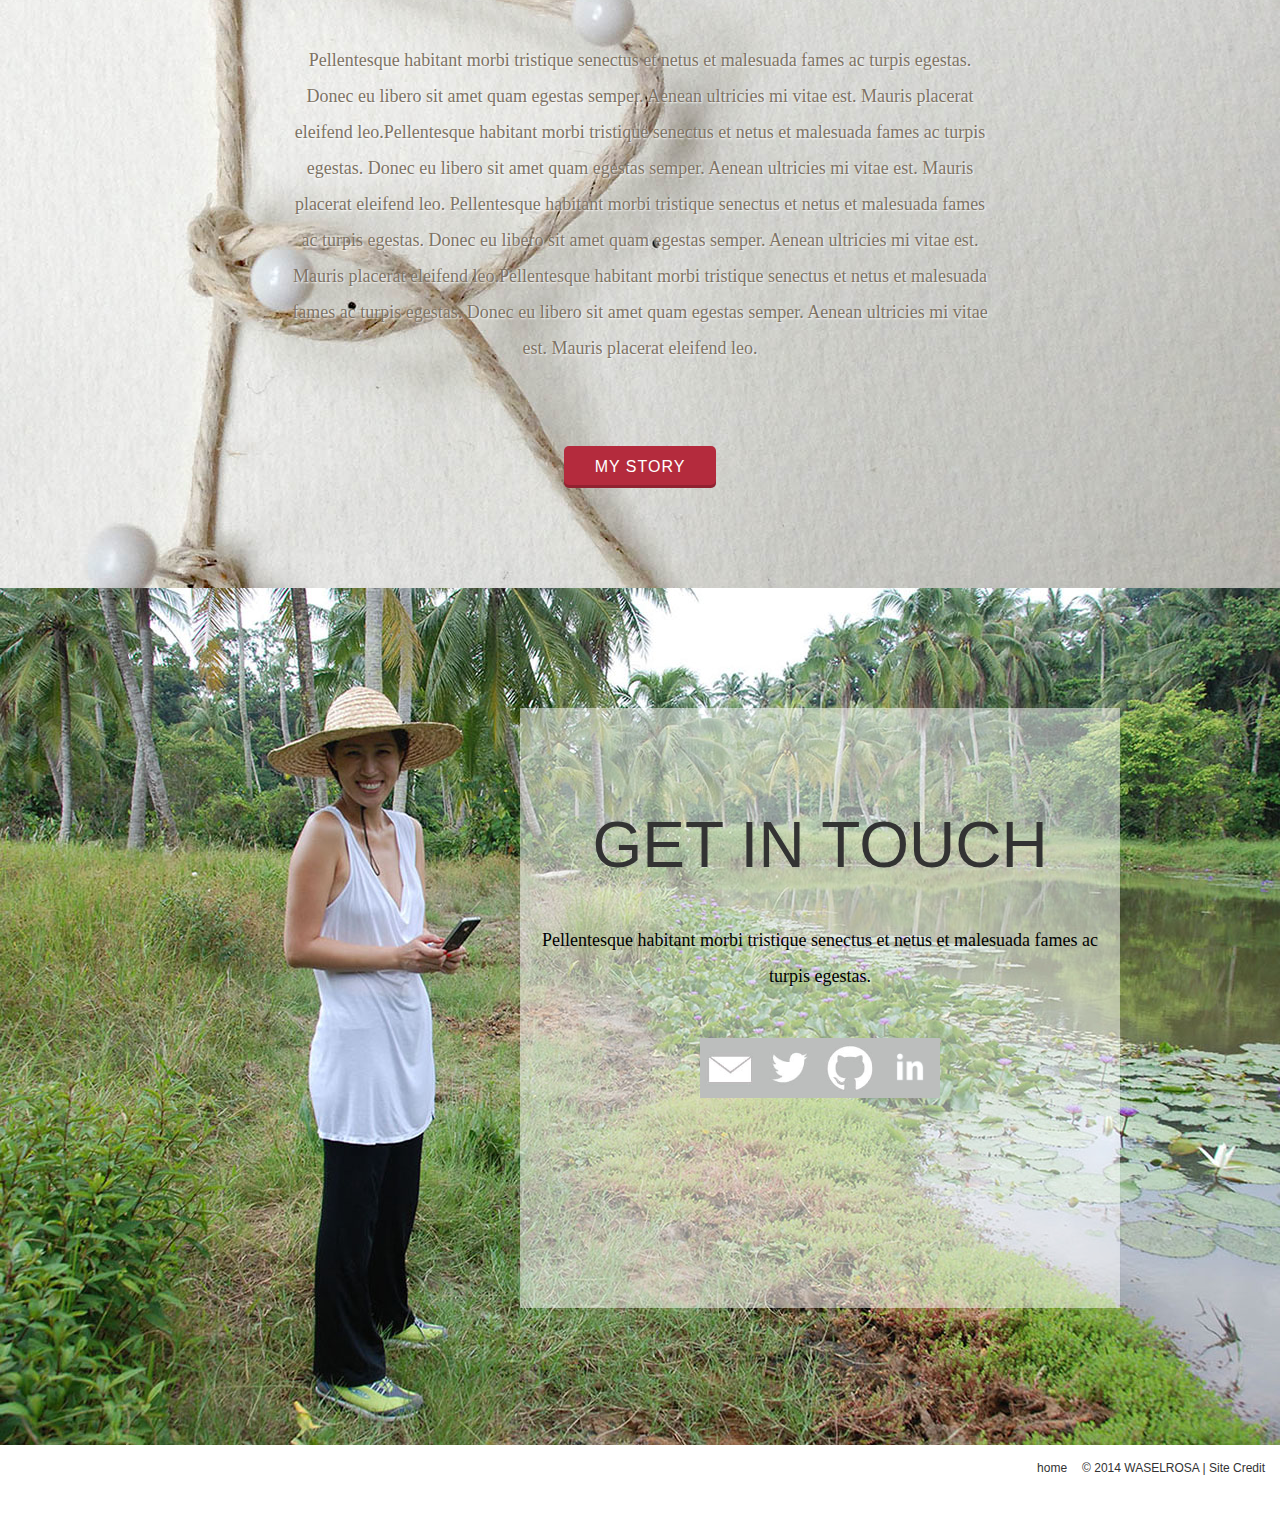
==== commit 99061e31: "milestone7 social icons button wired and animated" ====
--- a/waselrosa.html
+++ b/waselrosa.html
@@ -131,14 +131,16 @@
 			<p>Pellentesque habitant morbi tristique senectus et netus et malesuada fames ac turpis egestas.</p>
 		</div>
 		<div class="social-icons">
-			<img id="email" src="img/mailg.jpg"></div>
-			<img id="twitter" src="img/twitterg.jpg"></a>
-			<a href="https://github.com/waselrosa"><img id="github" src="img/githubg.jpg"></a>
-			<img id="linkedin" src="img/linkedin-g.jpg"></a>
-			<a href="mailto:rosa@waselrosa.com"><img id="toggle-email" src="img/mailr.jpg">
-			<a href="https://twitter.com/RosaCodie"><img id="toggle-twitter" src="img/twitterb.jpg">
-			<a href="https://twitter.com/RosaCodie"><<img id="toggle-github" src="img/githubb.jpg">
-			<a href="http://www.linkedin.com/in/rosachoi7"><img id="toggle-linkedin" src="img/linkedinbsq.jpg">
+			<img id="email" src="img/mailg.jpg">
+			<img id="twitter" src="img/twitterg.jpg">
+			<img id="github" src="img/githubg.jpg">
+			<img id="linkedin" src="img/linkedin-g.jpg">	
+		</div>
+		<div class="toggle-soc">
+			<a href="mailto:rosa@waselrosa.com"><img id="toggle-email" src="img/mailr.jpg"></a>
+			<a href="https://twitter.com/RosaCodie"><img id="toggle-twitter" src="img/twitterb.jpg"></a>
+			<a href="https://github.com/waselrosa"><img id="toggle-github" src="img/githubb.jpg"></a>
+			<a href="http://www.linkedin.com/in/rosachoi7"><img id="toggle-linkedin" src="img/linkedinbsq.jpg"></a>
 		</div>		
 	</div>
 	<div class="footer">
--- a/css/style.css
+++ b/css/style.css
@@ -301,9 +301,9 @@
 	top: 120px;
 	position: relative;
 }
-/*.social-toggle {
-	display: none;
-}*/
+.social-toggle {
+	position: relative;
+}
 #email, #twitter, #github, #linkedin, #toggle-email, #toggle-twitter, #toggle-github, #toggle-linkedin {
 	width: 60px;
 	height: 60px;
@@ -331,25 +331,25 @@
 }
 #toggle-email {
 	position: absolute;
-	top: 450px;
+	top: 510px;
 	left: 700px;
 	display: none;
 }
 #toggle-twitter {
 	position: absolute;
-	top: 550px;
+	top: 510px;
 	left: 760px;
 	display: none;
 }
 #toggle-github {
 	position: absolute;
-	top: 550px;
+	top: 510px;
 	left: 820px;
 	display: none;
 }
 #toggle-linkedin {
 	position: absolute;
-	top: 550px;
+	top: 510px;
 	left: 880px;
 	display: none;
 }
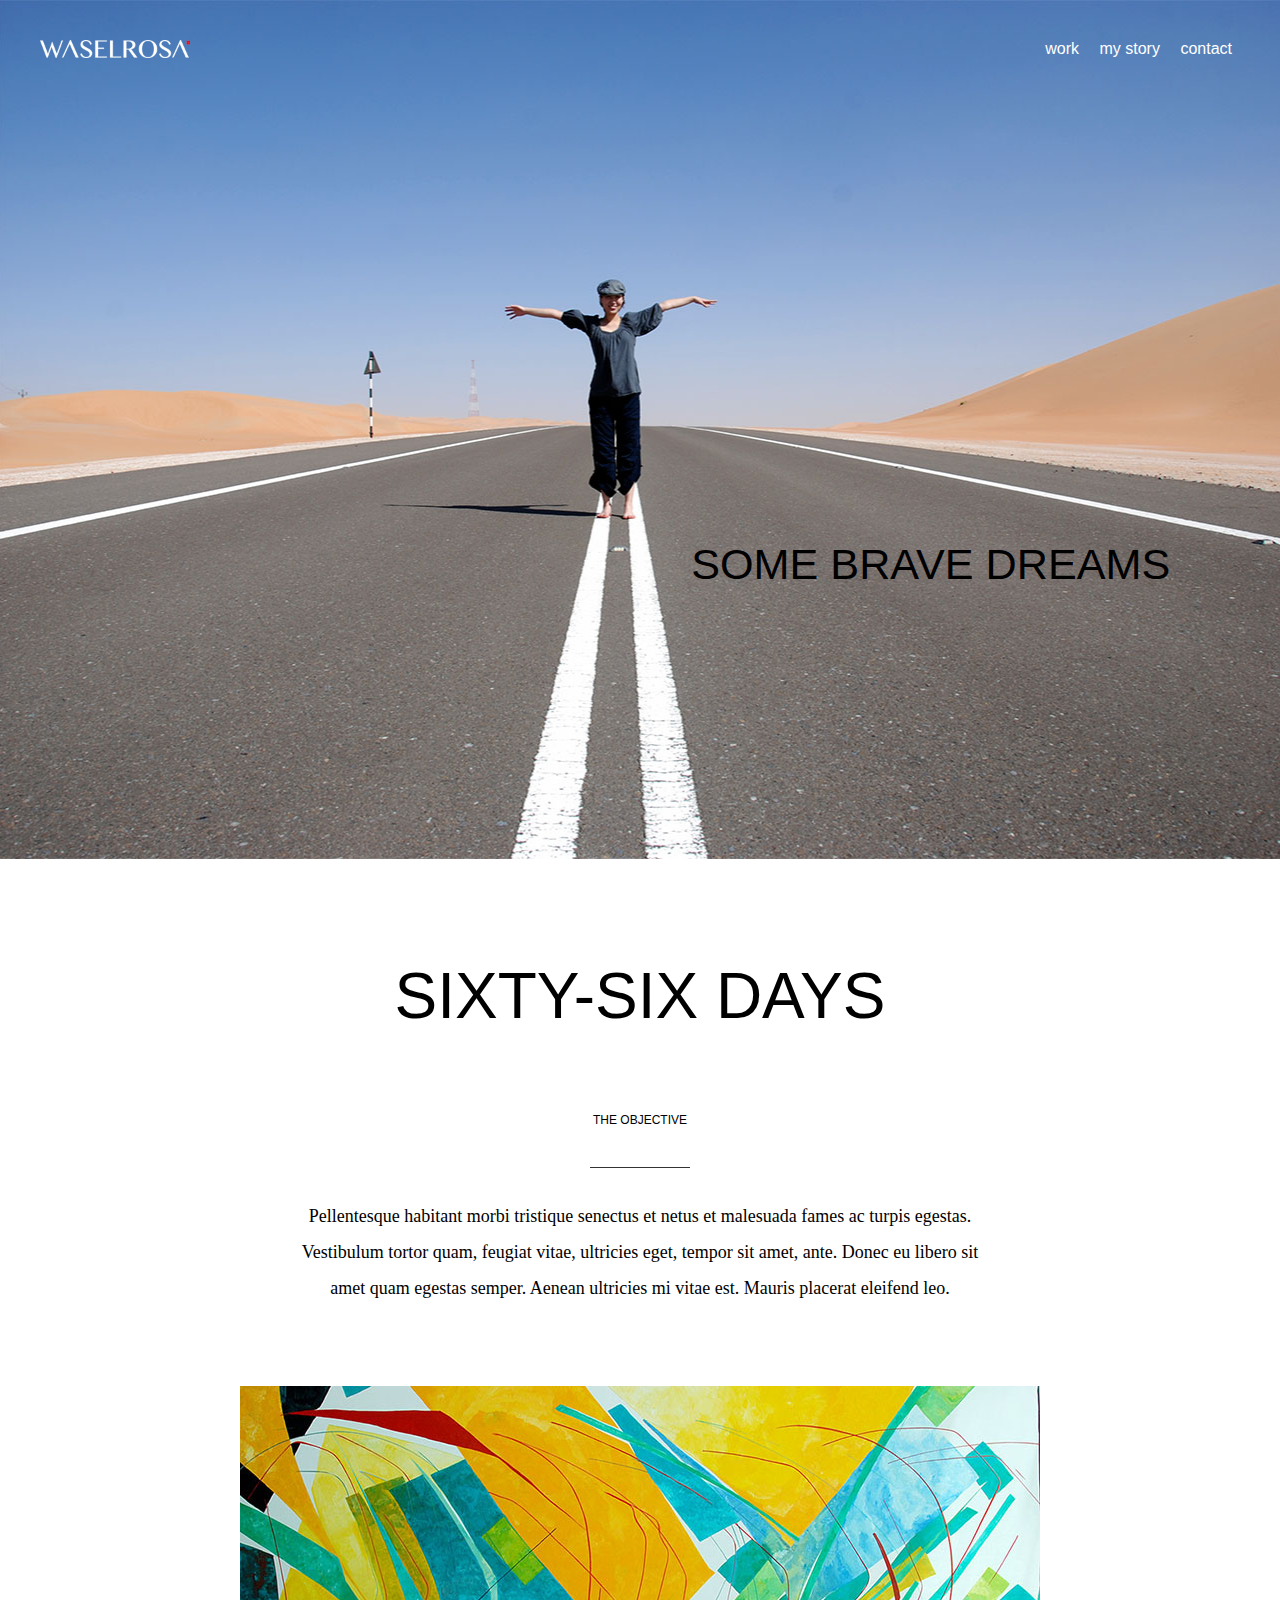
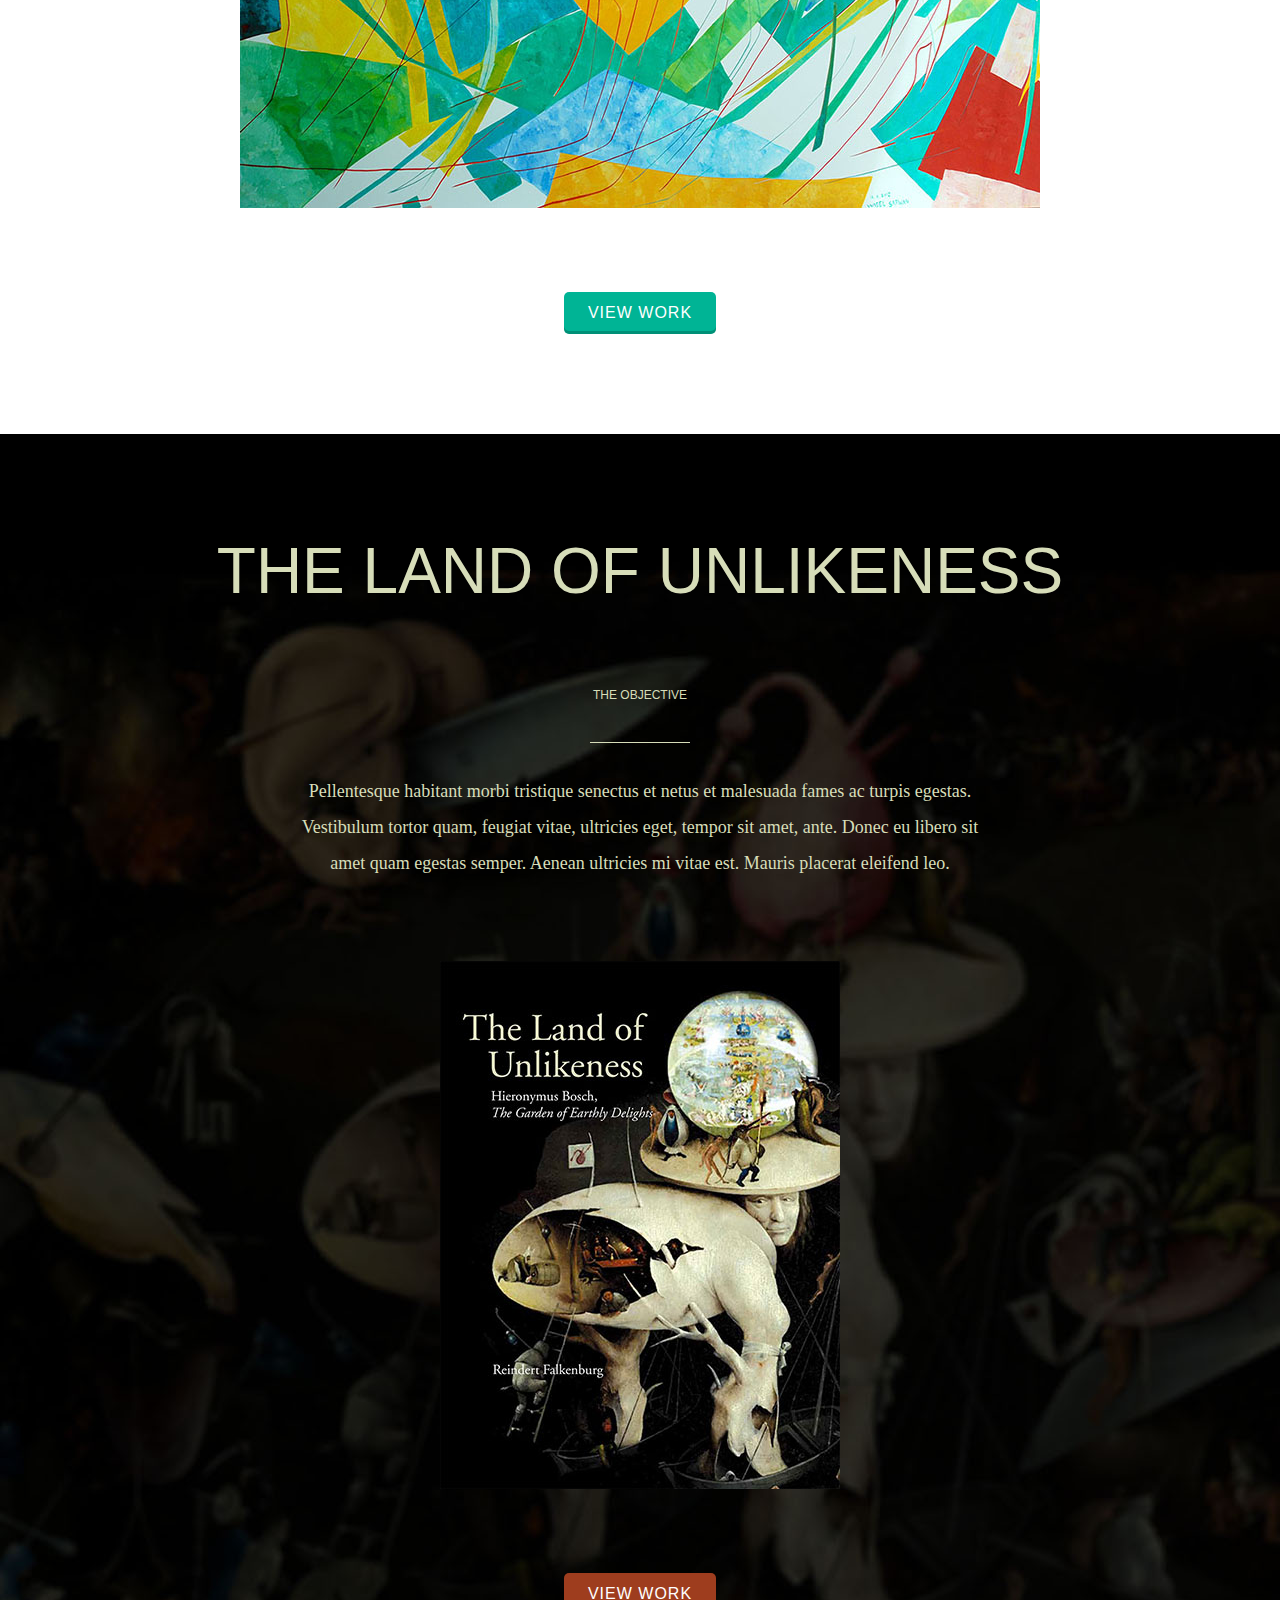
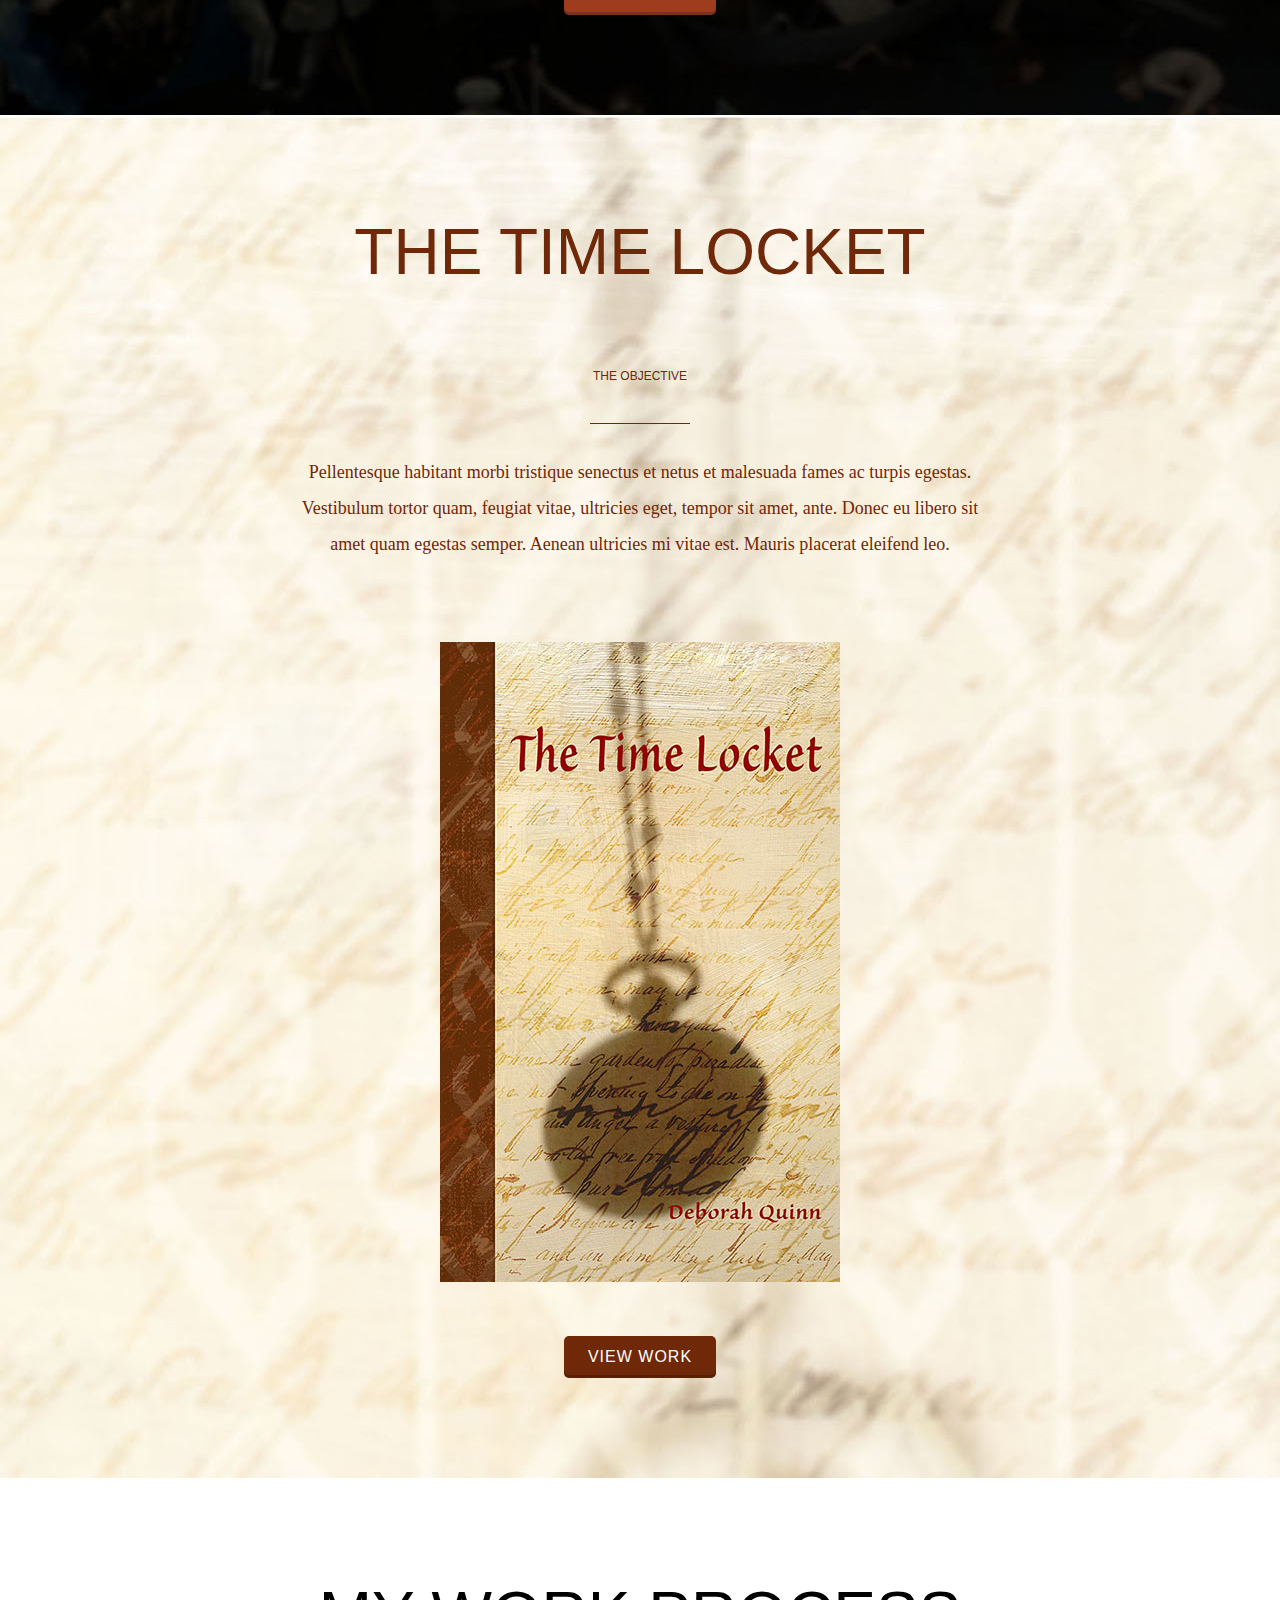
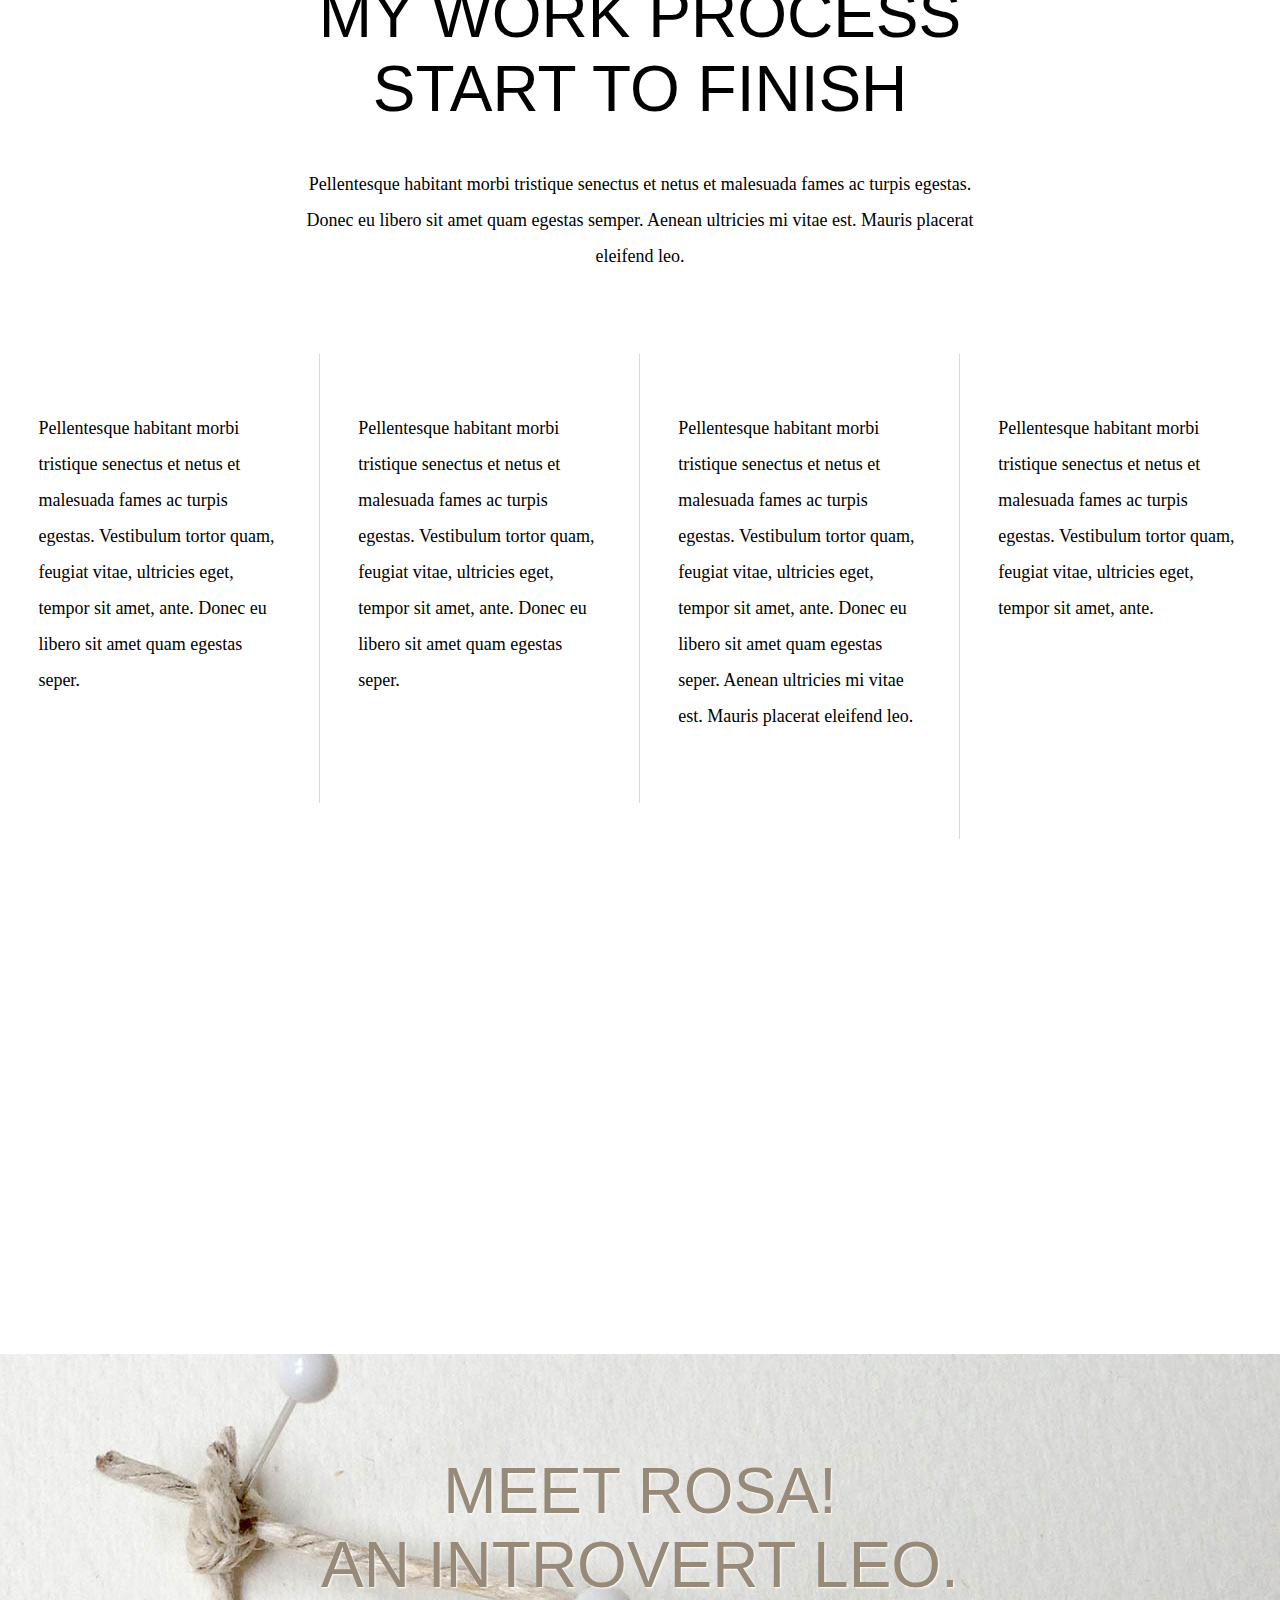
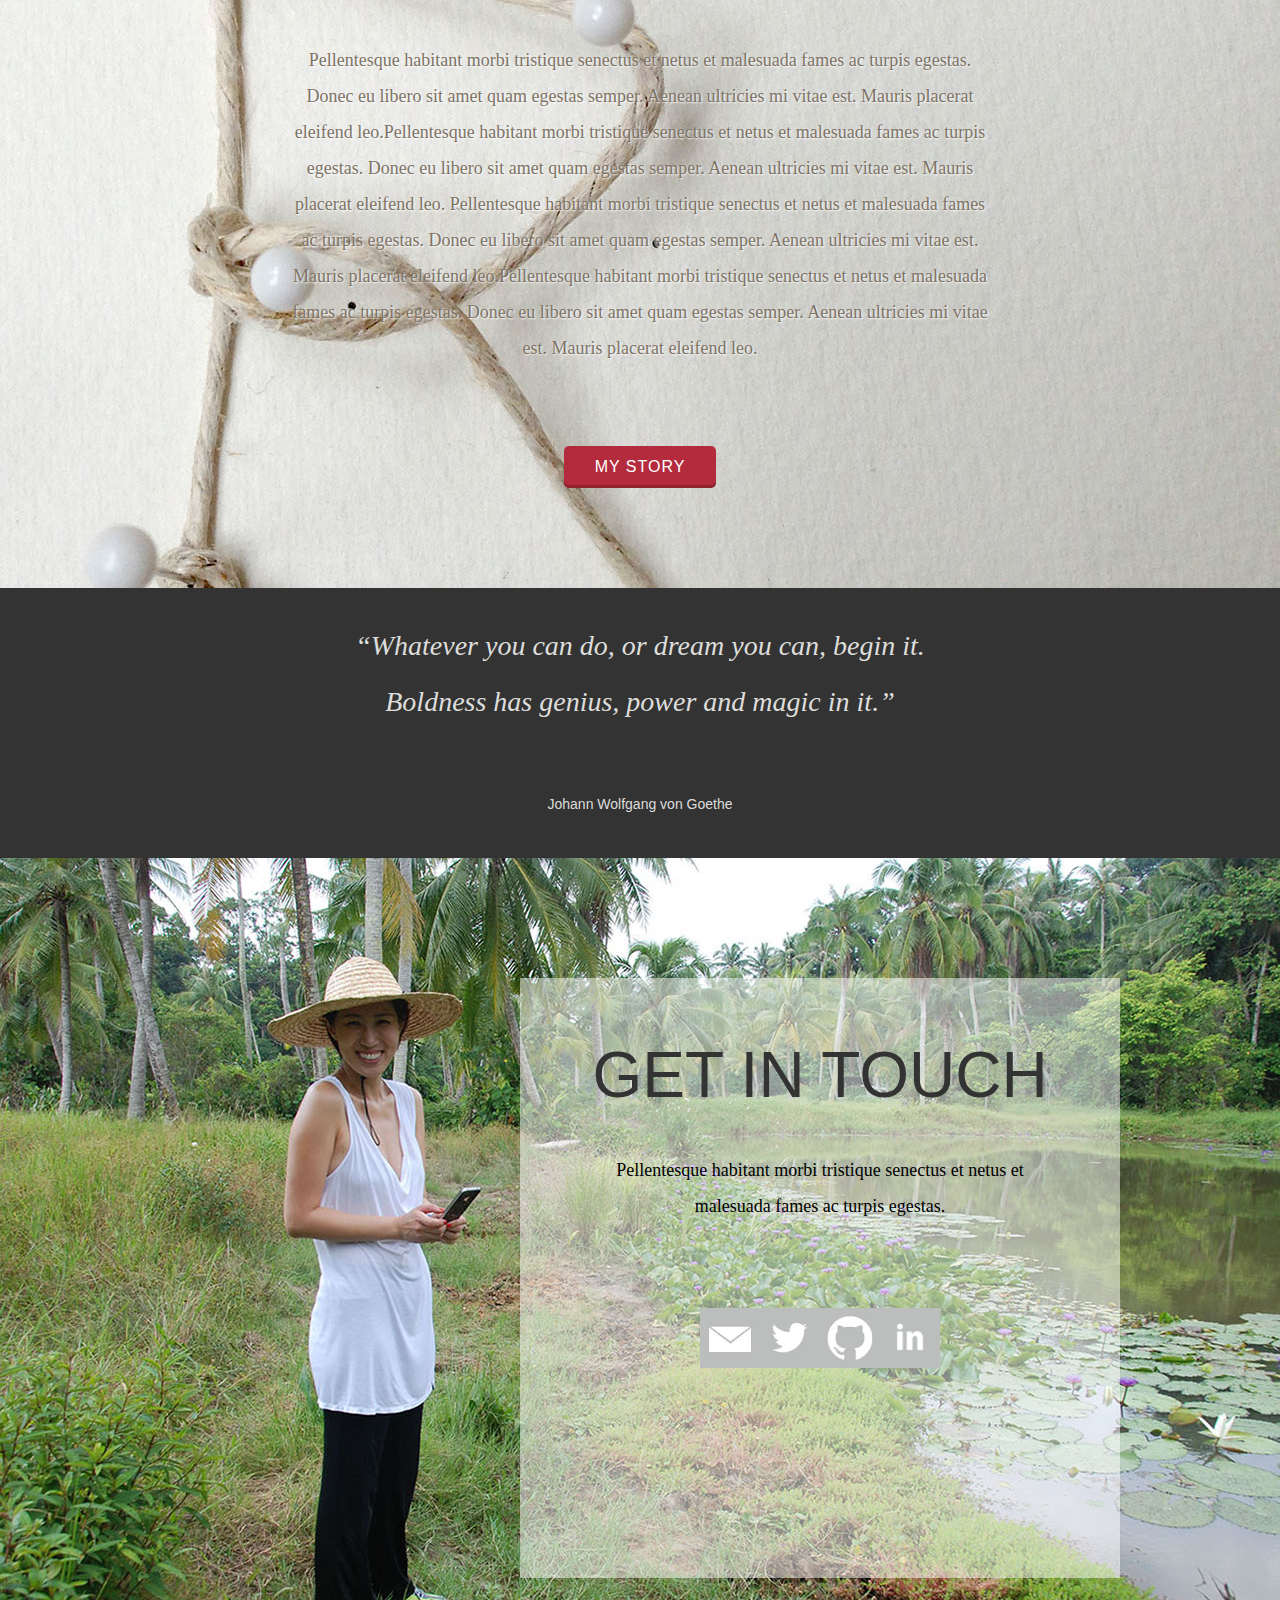
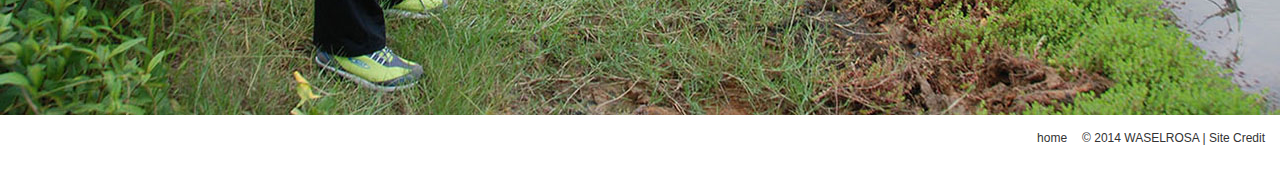
==== commit fa2cbf82: "milestone6 finished view work on site page 3 and 4" ====
--- a/waselrosa.html
+++ b/waselrosa.html
@@ -8,7 +8,7 @@
 	<link rel="stylesheet" href="css/style.css"/>
 </head>
 <body>
-	<div class="landing-page">
+	<div class="landing-page-container">
 		<h1 class="slogan">Some Brave Dreams</h1>
 		<nav class="top-nav">
 			<a href="waselrosa.html"><img id="logo" src="img/LOGO-IN-WHITE.png"></a>
@@ -28,7 +28,7 @@
 			</nav>
 		</div>	
 	</div>
-	<div class="work-sixtysix">
+	<div class="work-sixtysix-container">
 		<div class="entry-content">
 			<h2 class="entry-title">Sixty-six Days</h2>
 			<div class="objective">
@@ -43,7 +43,7 @@
 			<a class="view-button" href="#">view work</a>
 		</div>
 	</div>
-	<div class="work-unlikeness">
+	<div class="work-unlikeness-container">
 		<div class="entry-content">
 			<h2 class="entry-title">The Land of Unlikeness</h2>
 			<div class="objective">
@@ -54,30 +54,32 @@
 		<div class="cover-image">
 			<img src="img/TheLandOfUnlikeness.jpg">
 		</div>
-		<!-- this div will open up when the view more button is clciked 
+		<!-- this div will open up when the view more button is clciked --> 
 		<div class="view-toggle">
 			<div class="client">
 				<h3>the client</h3>
+				<p class="project-description">Pellentesque habitant morbi tristique senectus et netus et malesuada fames ac turpis egestas. Vestibulum tortor quam, feugiat vitae, ultricies eget, tempor sit amet, ante. Donec eu libero sit amet quam egestas semper. Aenean ultricies mi vitae est. Mauris placerat eleifend leo.</p>
+				<a href="http://nyuad.nyu.edu/academics/faculty/reindert-falkenburg.html">Author | Prof. Dr. Reindert Falkenburg</a><br>
+				<a href="http://www.amazon.com/Studies-Netherlandish-Cultural-Unlikeness-Netherlandis/dp/9040077673">Read more</a>
 			</div>
-			<p class="project-description">Pellentesque habitant morbi tristique senectus et netus et malesuada fames ac turpis egestas. Vestibulum tortor quam, feugiat vitae, ultricies eget, tempor sit amet, ante. Donec eu libero sit amet quam egestas semper. Aenean ultricies mi vitae est. Mauris placerat eleifend leo.</p>
-			<a href="http://nyuad.nyu.edu/academics/faculty/reindert-falkenburg.html">Author | Prof. Dr. Reindert Falkenburg</a>
-			<a href="http://www.amazon.com/Studies-Netherlandish-Cultural-Unlikeness-Netherlandis/dp/9040077673">Read more</a>
 			<div class="the-final">
 				<h3>The Final</h3>
-				<img src="">
+				<img src="img/final-landofunlikeness.jpg">
 			</div>
 			<div class="feedback">
-				<p class="client-feedback">"Pellentesque habitant morbi tristique senectus et netus et malesuada fames ac turpis egestas."</p>
-				<img src="">
-				<p>Prof. Dr. Reindert Falkenburg</p>
-				<p>Vice Provost, Intellectual and Cultural Outreach</p>
-			</div>	
-		</div>-->
+				<p class="client-feedback">“Pellentesque habitant morbi tristique senectus et netus et malesuada fames ac turpis egestas. Donec eu libero sit amet quam egestas semper. Aenean ultricies mi vitae est. Mauris placerat eleifend leo.”</p>
+				<img class="profile" src="img/falkenburg.png">
+				<div class="author">
+					<p>Prof. Dr. Reindert Falkenburg <br>Vice Provost, Intellectual and Cultural Outreach</p>
+				</div>
+				<a class="close-mark" href="#"><i class="fa fa-chevron-circle-up"></i></a>
+			</div>
+		</div>	
 		<div class="buttons">
 			<a class="view-button" href="#">view work</a>
 		</div>	
 	</div>
-	<div class="work-timelocket">
+	<div class="work-timelocket-container">
 		<div class="entry-content">
 			<h2 class="entry-title">The Time Locket</h2>
 			<div class="objective">
@@ -88,11 +90,32 @@
 		<div class="jacket-image">
 			<img src="img/TheTimeLocket_Cover.jpg">
 		</div>
+		<!-- this div will open up when the view more button is clciked --> 
+		<div class="view-toggle">
+			<div class="client">
+				<h3>the client</h3>
+				<p class="project-description">Pellentesque habitant morbi tristique senectus et netus et malesuada fames ac turpis egestas. Vestibulum tortor quam, feugiat vitae, ultricies eget, tempor sit amet, ante. Donec eu libero sit amet quam egestas semper. Aenean ultricies mi vitae est. Mauris placerat eleifend leo.</p>
+				<a href="http://nyuad.nyu.edu/academics/faculty/deborah-williams.html">Author | Deborah Quinn</a><br>
+				<a href="http://www.amazon.com/The-Time-Locket-Deborah-Quinn-ebook/dp/B00ICNAXFO">Read more</a>
+			</div>
+			<div class="the-final">
+				<h3>The Final</h3>
+				<img src="img/timelocketcover.jpg">
+			</div>
+			<div class="feedback">
+				<p class="client-feedback">“Pellentesque habitant morbi tristique senectus et netus et malesuada fames ac turpis egestas. Donec eu libero sit amet quam egestas semper. Aenean ultricies mi vitae est. Mauris placerat eleifend leo.”</p>
+				<img class="profile" src="img/quinn.png">
+				<div class="author">
+					<p>Deborah Quinn <br>Author</p>
+				</div>
+				<a class="close-mark" href="#"><i class="fa fa-chevron-circle-up"></i></a>
+			</div>
+		</div>
 		<div class="buttons">
 			<a class="view-button" href="#">view work</a>
 		</div>	
 	</div>
-	<div class="work-process">
+	<div class="work-process-container">
 		<div class="entry-content">
 			<h2 class="entry-title">My work process<br>start to finish</br></h2>
 			<p class="project-description">Pellentesque habitant morbi tristique senectus et netus et malesuada fames ac turpis egestas. Donec eu libero sit amet quam egestas semper. Aenean ultricies mi vitae est. Mauris placerat eleifend leo.</p>
@@ -115,7 +138,7 @@
 				</section>
 		</div>	
 	</div>
-	<div class="my-story">
+	<div class="my-story-container">
 		<div class="entry-content">
 			<h2 class="entry-title">Meet Rosa!<br>An Introvert Leo.</br></h2>
 			<p class="project-description">Pellentesque habitant morbi tristique senectus et netus et malesuada fames ac turpis egestas. Donec eu libero sit amet quam egestas semper. Aenean ultricies mi vitae est. Mauris placerat eleifend leo.Pellentesque habitant morbi tristique senectus et netus et malesuada fames ac turpis egestas. Donec eu libero sit amet quam egestas semper. Aenean ultricies mi vitae est. Mauris placerat eleifend leo.
@@ -125,22 +148,26 @@
 			<a class="view-button" href="#">My Story</a>
 		</div>	
 	</div>
-	<div class="contact-page">
+	<div class="quote-container">
+		<p>“Whatever you can do, or dream you can, begin it.<br>Boldness has genius, power and magic in it.”</br></p>
+		<p class="goethe">Johann Wolfgang von Goethe</p>
+	</div>
+	<div class="contact-page-container">
 		<div class="greeting">
 			<h2><a name="contact-me">Get in Touch</a></h2>
 			<p>Pellentesque habitant morbi tristique senectus et netus et malesuada fames ac turpis egestas.</p>
 		</div>
 		<div class="social-icons">
-			<img id="email" src="img/mailg.jpg">
-			<img id="twitter" src="img/twitterg.jpg">
-			<img id="github" src="img/githubg.jpg">
-			<img id="linkedin" src="img/linkedin-g.jpg">	
+			<img class="gray-email" src="img/mailg.jpg" data-target-id="#email">
+			<img class="gray-twitter" src="img/twitterg.jpg" data-target-id="#twitter">
+			<img class="gray-github" src="img/githubg.jpg" data-target-id="#github">
+			<img class="gray-linkedin" src="img/linkedin-g.jpg" data-target-id="#linkedin">	
 		</div>
-		<div class="toggle-soc">
-			<a href="mailto:rosa@waselrosa.com"><img id="toggle-email" src="img/mailr.jpg"></a>
-			<a href="https://twitter.com/RosaCodie"><img id="toggle-twitter" src="img/twitterb.jpg"></a>
-			<a href="https://github.com/waselrosa"><img id="toggle-github" src="img/githubb.jpg"></a>
-			<a href="http://www.linkedin.com/in/rosachoi7"><img id="toggle-linkedin" src="img/linkedinbsq.jpg"></a>
+		<div class="toggle-soc"
+			<a href="mailto:rosa@waselrosa.com"><img id="email" src="img/mailr.jpg"></a>
+			<a href="https://twitter.com/RosaCodie"><img id="twitter" src="img/twitterb.jpg"></a>
+			<a href="https://github.com/waselrosa"><img id="github" src="img/githubb.jpg"></a>
+			<a href="http://www.linkedin.com/in/rosachoi7"><img id="linkedin" src="img/linkedinbsq.jpg"></a>
 		</div>		
 	</div>
 	<div class="footer">
--- a/css/style.css
+++ b/css/style.css
@@ -31,7 +31,7 @@
 	font-size: 18px;	
 }
 /*Site Page One*/
-.landing-page {
+.landing-page-container {
 	background: url(../img/landingpage.jpg) center top no-repeat;
 	height: 859px;
 	background-size: cover;
@@ -52,7 +52,7 @@
 	height: 18px;
 	left: 2.5em;
 }
-.landing-page .slogan {
+.landing-page-container .slogan {
 	font-size: 2.7em;
 	position: absolute;
 	top: 540px;
@@ -103,7 +103,7 @@
 	color: #f9c87a;
 }
 /* Site Page Two*/
-.work-sixtysix {
+.work-sixtysix-container {
 	background-color: white;
 	width: 100%;
 	/*height: 1000px;*/
@@ -127,7 +127,7 @@
 	width: 100px;
 	margin: 0 auto;
 }
-.work-sixtysix .entry-content .objective {
+.work-sixtysix-container .entry-content .objective {
 	border-bottom: 1px solid #333;
 }
 .objective h3 {
@@ -158,23 +158,23 @@
 	width: 8em;
 }
 /* Site Page Three*/
-.work-unlikeness{
+.work-unlikeness-container{
 	background: url(../img/Unlikeness.jpg) center top no-repeat;
 	width: 100%;
 	/*height: 1250px;*/
 	background-size: cover;
 }
-.work-unlikeness .entry-content h2 {
+.work-unlikeness-container .entry-content h2 {
 	color: #d7ddb9;
 	padding-top: 100px;
 }
-.work-unlikeness .entry-content p {
-	color: #d7ddb9;
-}
-.work-unlikeness .entry-content .objective h3 {
-	color: #d7ddb9;
-}
-.work-unlikeness .entry-content .objective {
+.work-unlikeness-container .entry-content p {
+	color: #d7ddb9;
+}
+.work-unlikeness-container .entry-content .objective h3 {
+	color: #d7ddb9;
+}
+.work-unlikeness-container .entry-content .objective {
 	border-bottom: 1px solid #d7ddb9;
 }
 .cover-image {
@@ -184,51 +184,106 @@
 .cover-image img {
 	margin-bottom: 80px;
 }
-.work-unlikeness .buttons a.view-button {
+.work-unlikeness-container .buttons a.view-button {
 	background: #9e3d1e;
 }
-
-
-/* toggle - page three
+/* toggle - page three*/
 .view-toggle {
-	max-width: 700px;
-	margin: 0 auto;
-
+	max-width: 100%;
+	margin: 0 auto;
+	position:relative;
+	display: none;
 }
 .view-toggle .client h3 {
 	color: #d7ddb9;
 	text-align: center;
 	margin: 0;
-}
-.view-toggle .client {
+	padding: 0;
 	width: 100px;
 	height: 40px;
 	border-bottom: 1px solid #d7ddb9;
 }
-.view-toggle p {
+.client {
+	width: 700px;
+	margin: 0 auto;
+	padding:3em;
+}
+.client p {
 	color: #d7ddb9;
 	text-align: left;
-}*/
+	padding-bottom: 20px;
+}
+.client a {
+	color: #d7ddb9;
+	font-size: 14px;
+	line-height: 1.5;
+}
+.client a:hover {
+	color: #852c04;
+}
+.view-toggle .the-final {
+	width: 100%;
+	background: #852c04;
+
+}
+.the-final img {
+	width: 1000px;
+	padding: 80px 140px;
+}
+.the-final h3 {
+	padding-top: 30px;
+	color: #d7ddb9;
+}
+.feedback {
+	width: 100%;
+	background: #e9e9e9;
+	overflow: hidden;
+	margin-bottom: 50px;
+}
+.feedback p {
+	font-size: 28px;
+	text-align: left;
+	line-height: 2;
+	padding-top: 30px;
+	padding-bottom: 40px;
+	font-family: 'MuseoSansRegular', sans-serif;
+	-webkit-font-smoothing: antialiased;
+}
+img.profile {
+	margin-left: 850px;
+}
+.author p{
+	font-size: 14px;
+	text-align: right;
+	padding: 0 0 30px 0;
+	margin-top: 20px;
+}
+.close-mark {
+	color: rgba(0,0,0,.5);
+	font-size: 40px;
+	float: right;
+	padding-right: 625px;
+
+}
 /* Site Page Four*/
-.work-timelocket{
+.work-timelocket-container{
 	background: url(../img/page004.jpg) center top no-repeat;
 	width: 100%;
 	/*height: 1300px;*/
 	background-size: cover;
 }
-.work-timelocket .entry-content h2 {
+.work-timelocket-container .entry-content h2 {
 	color: #6f2808;
 	margin-top: 0;
 	padding-top: 100px;
 }
-.work-timelocket .entry-content .objective h3 {
+.work-timelocket-container .entry-content .objective h3 {
 	color: #6f2808;
 }
-.work-timelocket .entry-content .objective {
+.work-timelocket-container .entry-content .objective {
 	border-bottom: 1px solid #6f2808;
 }
-
-.work-timelocket .entry-content p {
+.work-timelocket-container .entry-content p {
 	color: #6f2808;
 }
 .jacket-image {
@@ -238,10 +293,13 @@
 .jacket-image img {
 	margin-bottom: 50px;
 }
-.work-timelocket .buttons a.view-button {
+.work-timelocket-container .buttons a.view-button {
 	background: #6f2808;
 }
 /* Site Page Five - My Work Process*/
+.work-process-container {
+	background: white;
+}
 .process-step p {
 	text-align: left;
 }
@@ -259,37 +317,76 @@
 .process-step:last-child {
 	box-shadow: none;
 }
+.work-timelocket-container .view-toggle .client h3,
+.work-timelocket-container .view-toggle .client p,
+.work-timelocket-container .view-toggle .client a {
+	color: #6f2808;
+}
+.work-timelocket-container .view-toggle .the-final {
+	background: black;
+}
+.work-timelocket-container .view-toggle .the-final img {
+	width: 600px;
+	padding: 80px 341px;
+}
+.work-timelocket-container .view-toggle .feedback {
+	background: white;
+}
+.work-timelocket-container .view-toggle .feedback img.profile {
+	margin-left: 900px;
+}
 /* Site Page Six - My Story*/
-.my-story{
+.my-story-container{
 	background: url(../img/bigR.jpg) center top no-repeat;
 	/*height: 1143px;*/
 	background-size: cover;
 	width: 100%;
 }
-.my-story .entry-content h2 {
+.my-story-container .entry-content h2 {
 	margin-top: 0;
 	padding-top: 100px;
 	color: #988a78;
 	text-shadow: 1px 1px 2px #fff;
 }
-.my-story .entry-content p {
+.my-story-container .entry-content p {
 	color: #7e7364;
 	text-shadow: 1px 1px 2px #fff;
 }
-.my-story .buttons a {
+.my-story-container .buttons a {
 	background: #b42b3d;
 }
-/*Site Page Seven - Contact*/
-.contact-page {
+/*Site Page Seven - Quote*/
+.quote-container {
+	width: 100%;
+	background: #333;
+}
+.quote-container p {
+	color: #dddddb;
+	font-size: 28px;
+	line-height: 2;
+	padding-top: 30px;
+	padding-bottom: 30px;
+	font-style: italic;
+	/*font-family: "ff-tisa-web-pro",serif;*/
+}
+.quote-container p.goethe {
+	font-size: 14px;
+	font-style: normal;
+	padding-bottom: 40px;
+	font-family: 'MuseoSansRegular', sans-serif;
+	-webkit-font-smoothing: antialiased;
+}
+/*Site Page Eight - Contact*/
+.contact-page-container {
 	background: url(../img/contactRosa.jpg) center top no-repeat;
 	height: 857px;
 	background-size: cover;
 	position: relative
 }
-.contact-page .greeting h2 {
+.contact-page-container .greeting h2 {
 	color: #333;
 	margin-top: 0;
-	padding-top: 100px;
+	padding-top: 60px;
 }
 .greeting{
 	background: rgba(255,255,255,.5);
@@ -301,59 +398,68 @@
 	top: 120px;
 	position: relative;
 }
+.greeting p {
+	width: 450px;
+}
 .social-toggle {
 	position: relative;
 }
-#email, #twitter, #github, #linkedin, #toggle-email, #toggle-twitter, #toggle-github, #toggle-linkedin {
+#email, #twitter, #github, #linkedin {
 	width: 60px;
 	height: 60px;
 }
-
-#email {
+.gray-email {
+	width: 60px;
+	height: 60px;
 	position: absolute;
 	top: 450px;
 	left: 700px;
 }
-#twitter {
+.gray-twitter {
+	width: 60px;
+	height: 60px;
 	position: absolute;
 	top: 450px;
 	left: 760px;
 }
-#github {
+.gray-github {
+	width: 60px;
+	height: 60px;
 	position: absolute;
 	top: 450px;
 	left: 820px;
 }
-#linkedin {
+.gray-linkedin {
+	width: 60px;
+	height: 60px;
 	position: absolute;
 	top: 450px;
 	left: 880px;	
 }
-#toggle-email {
+#email {
 	position: absolute;
 	top: 510px;
 	left: 700px;
 	display: none;
 }
-#toggle-twitter {
+#twitter {
 	position: absolute;
 	top: 510px;
 	left: 760px;
 	display: none;
 }
-#toggle-github {
+#github {
 	position: absolute;
 	top: 510px;
 	left: 820px;
 	display: none;
 }
-#toggle-linkedin {
+#linkedin {
 	position: absolute;
 	top: 510px;
 	left: 880px;
 	display: none;
 }
-
 /*footer*/
 .footer-nav nav{
 	height: 60px;
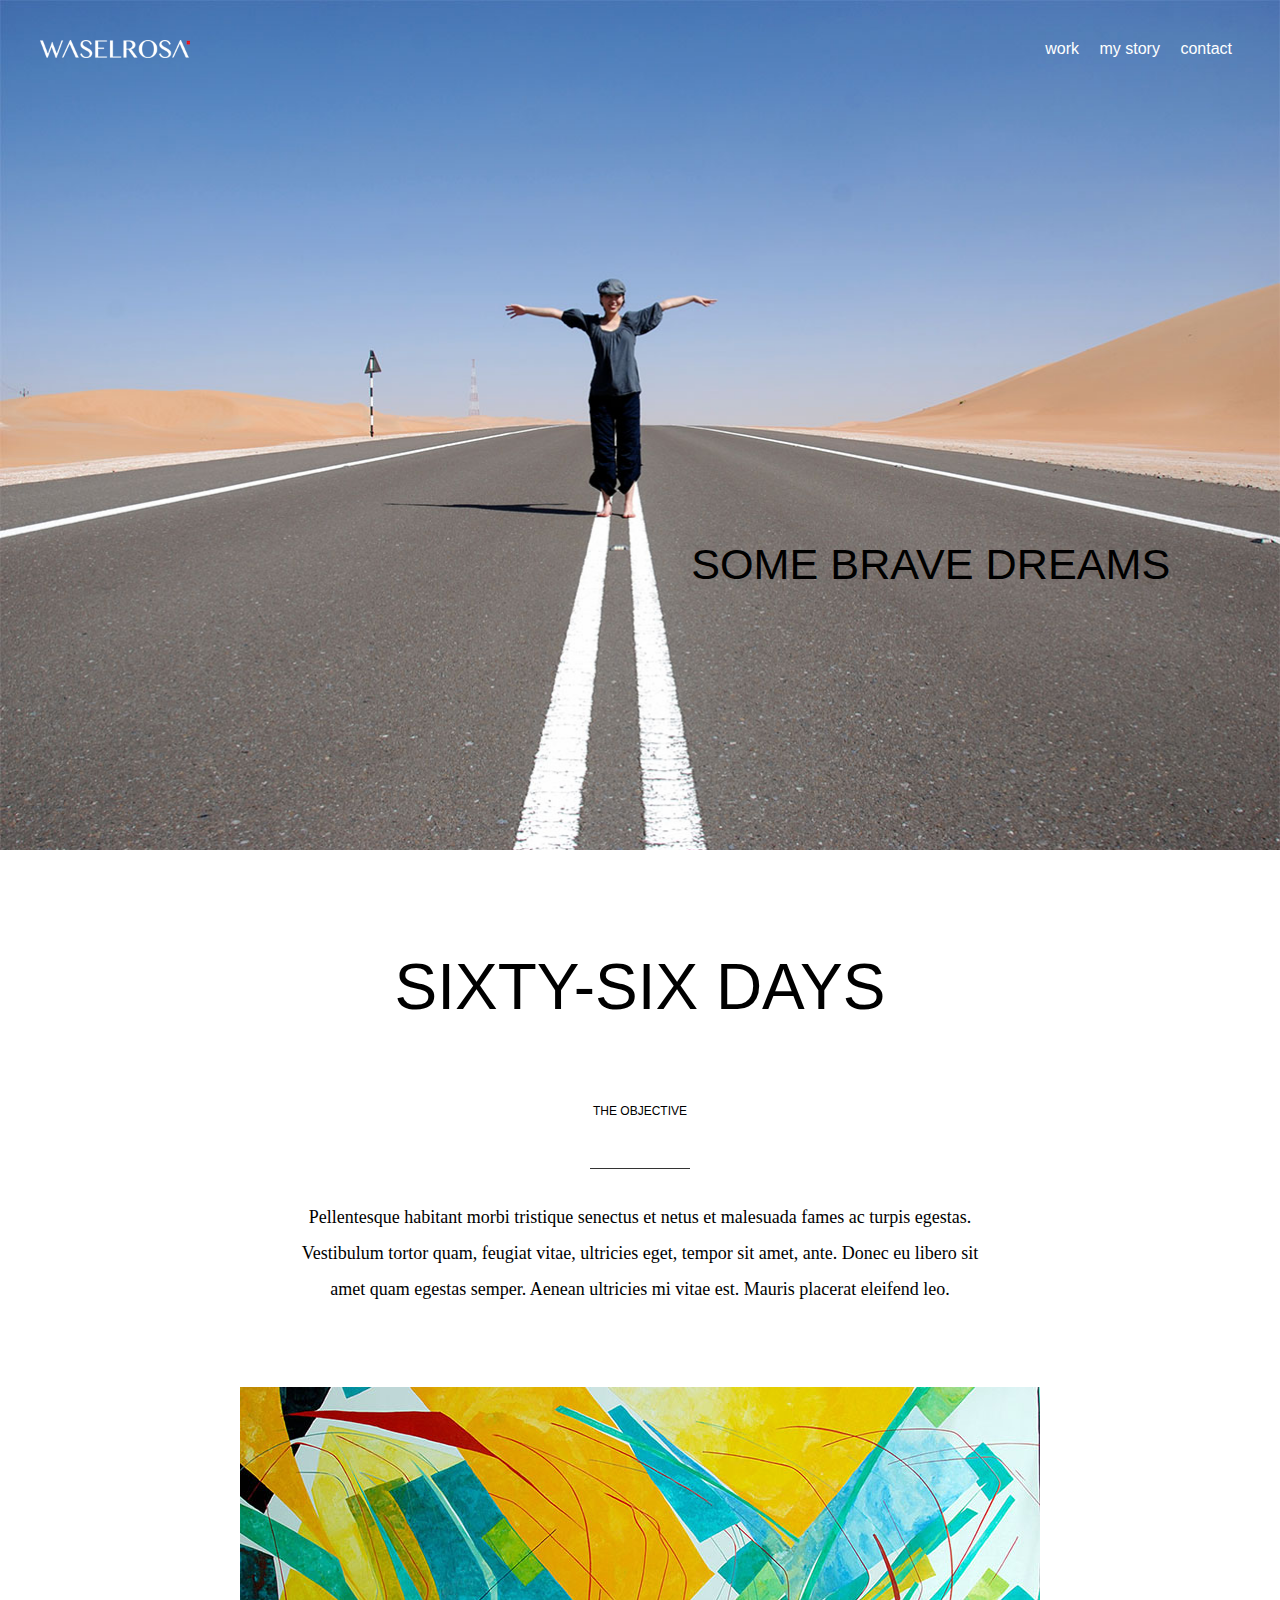
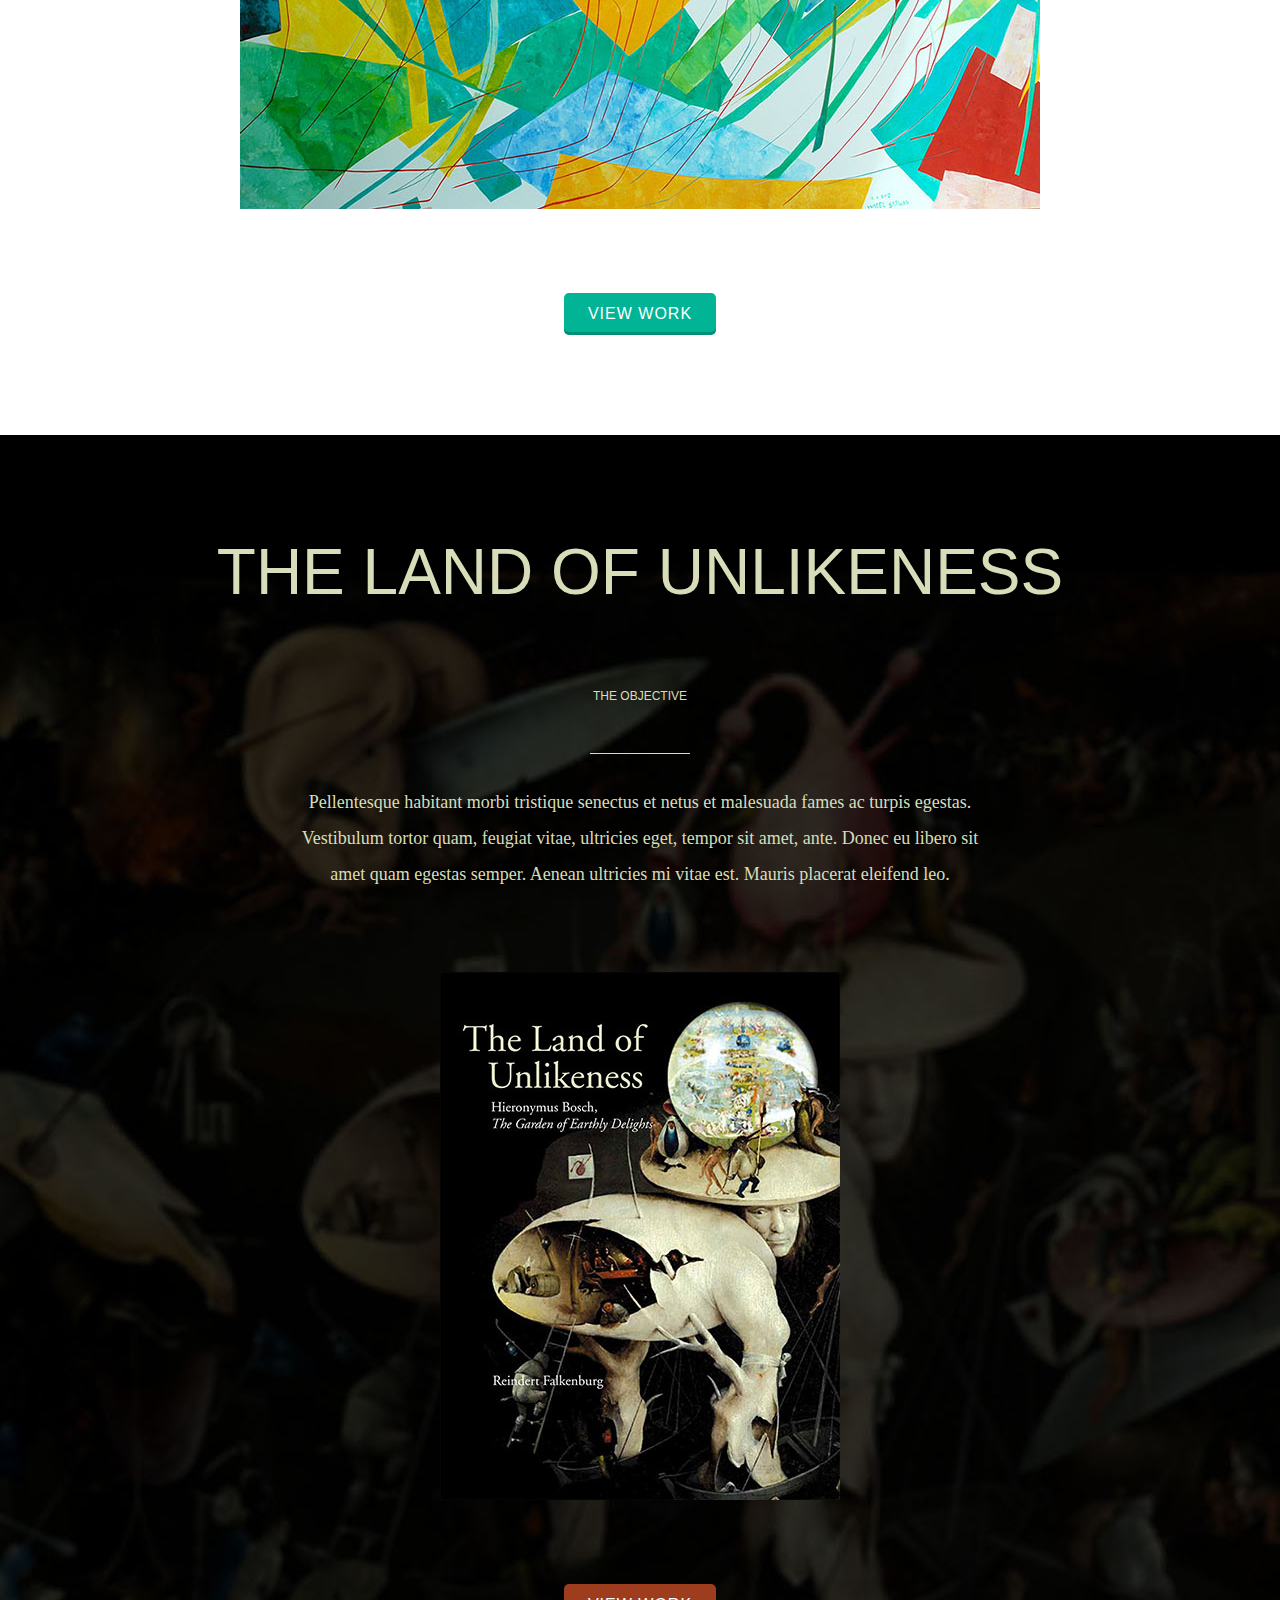
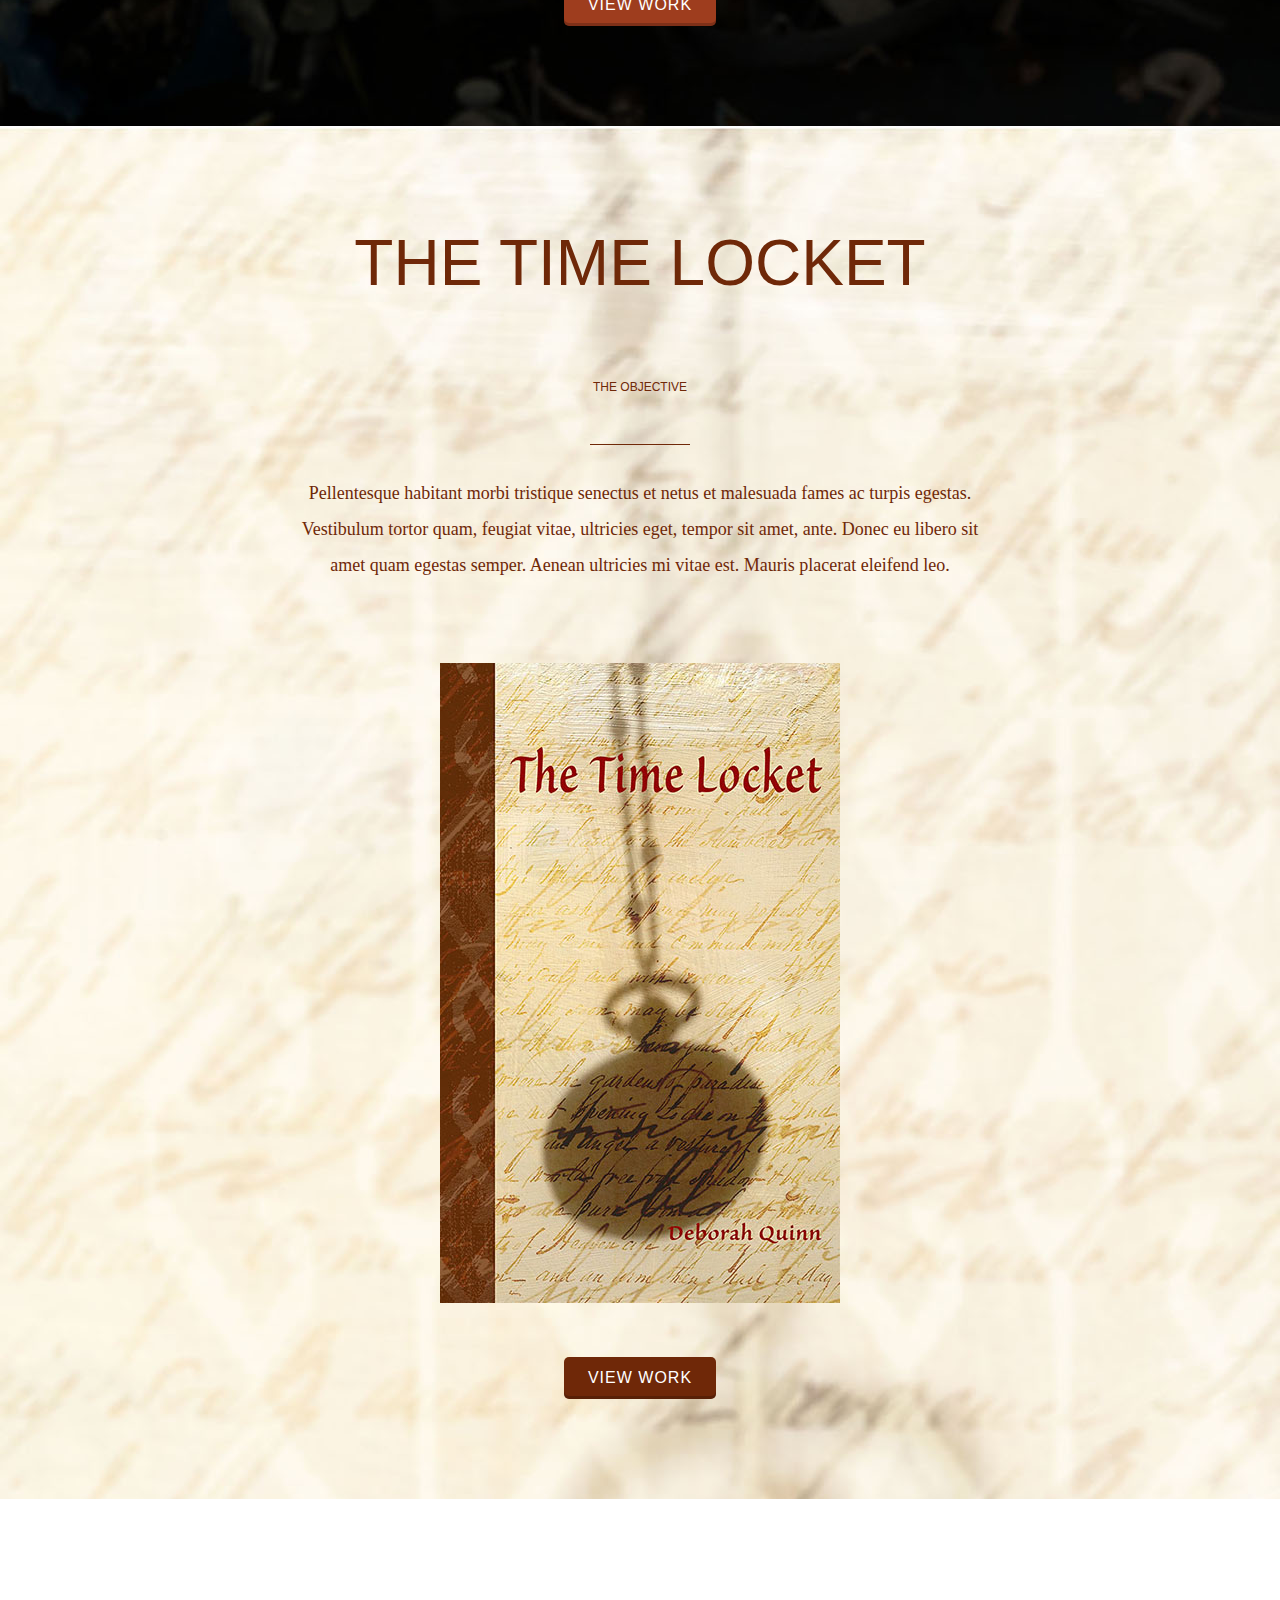
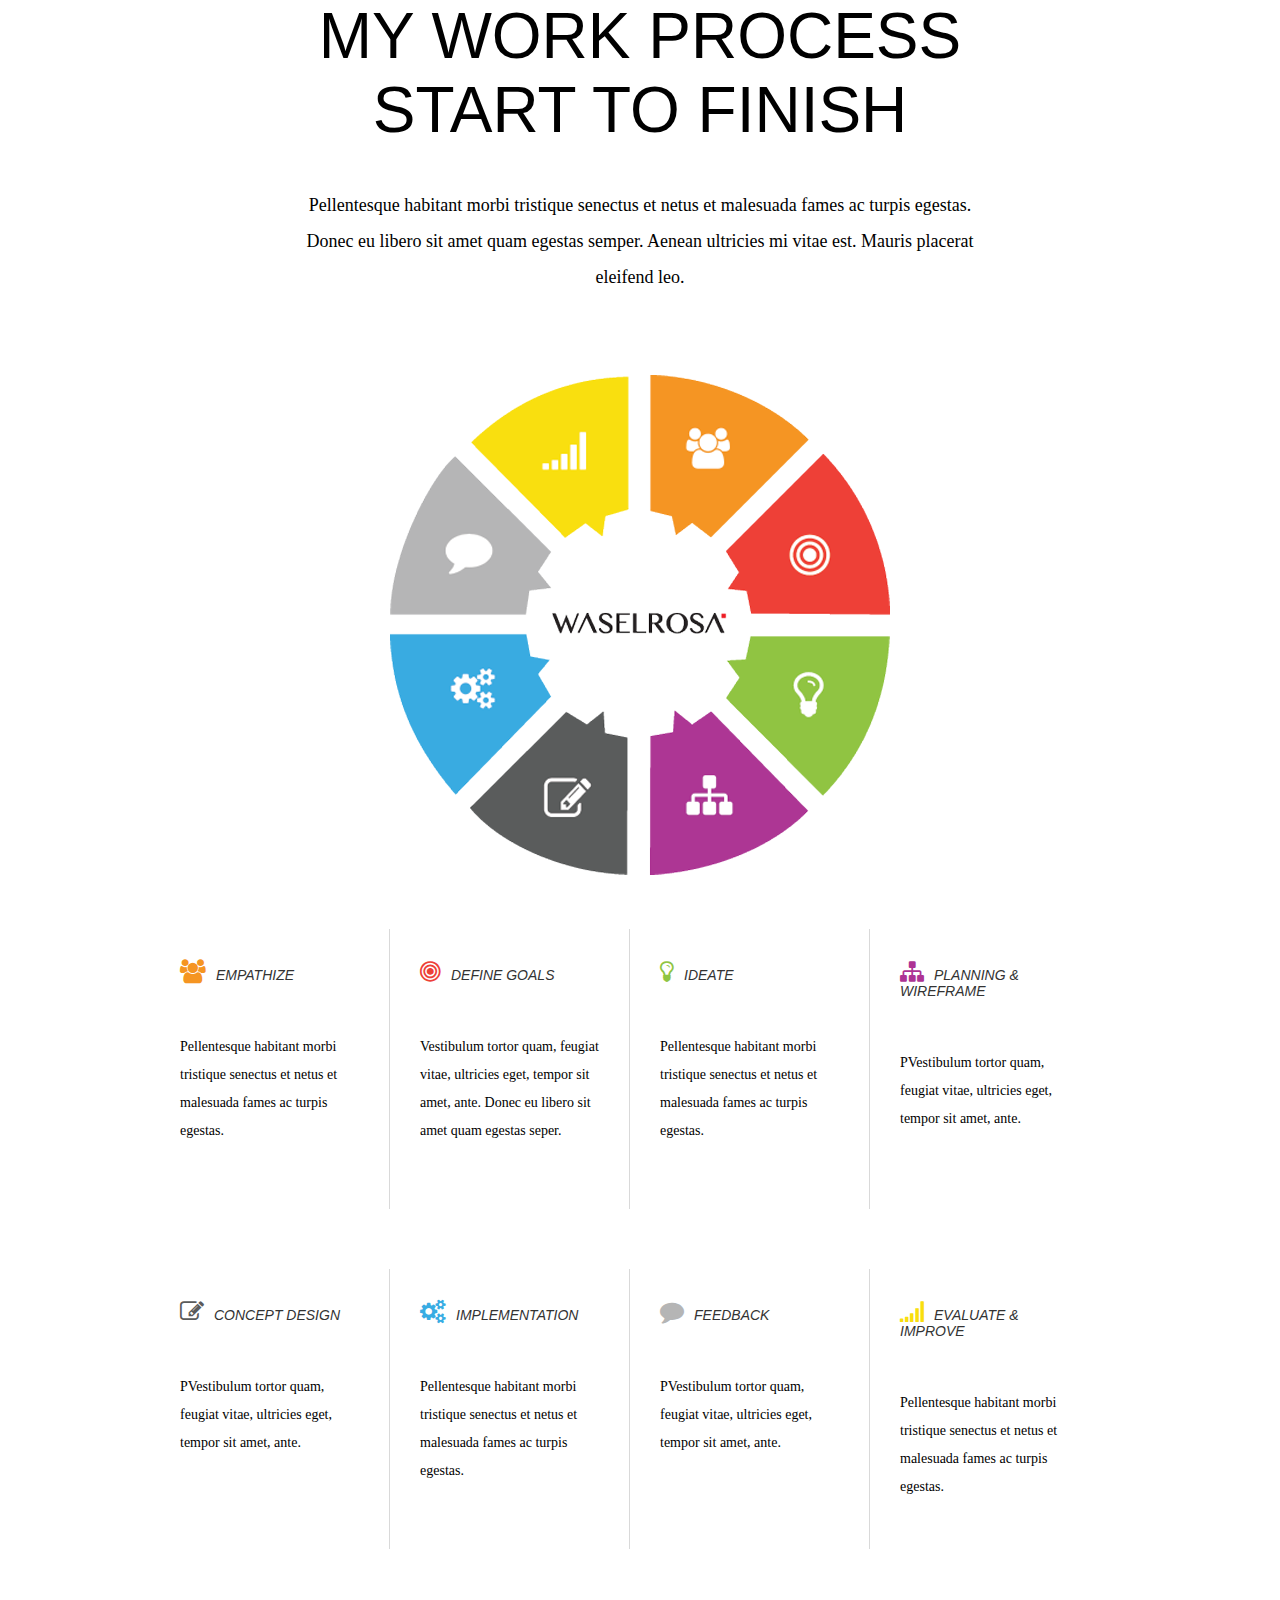
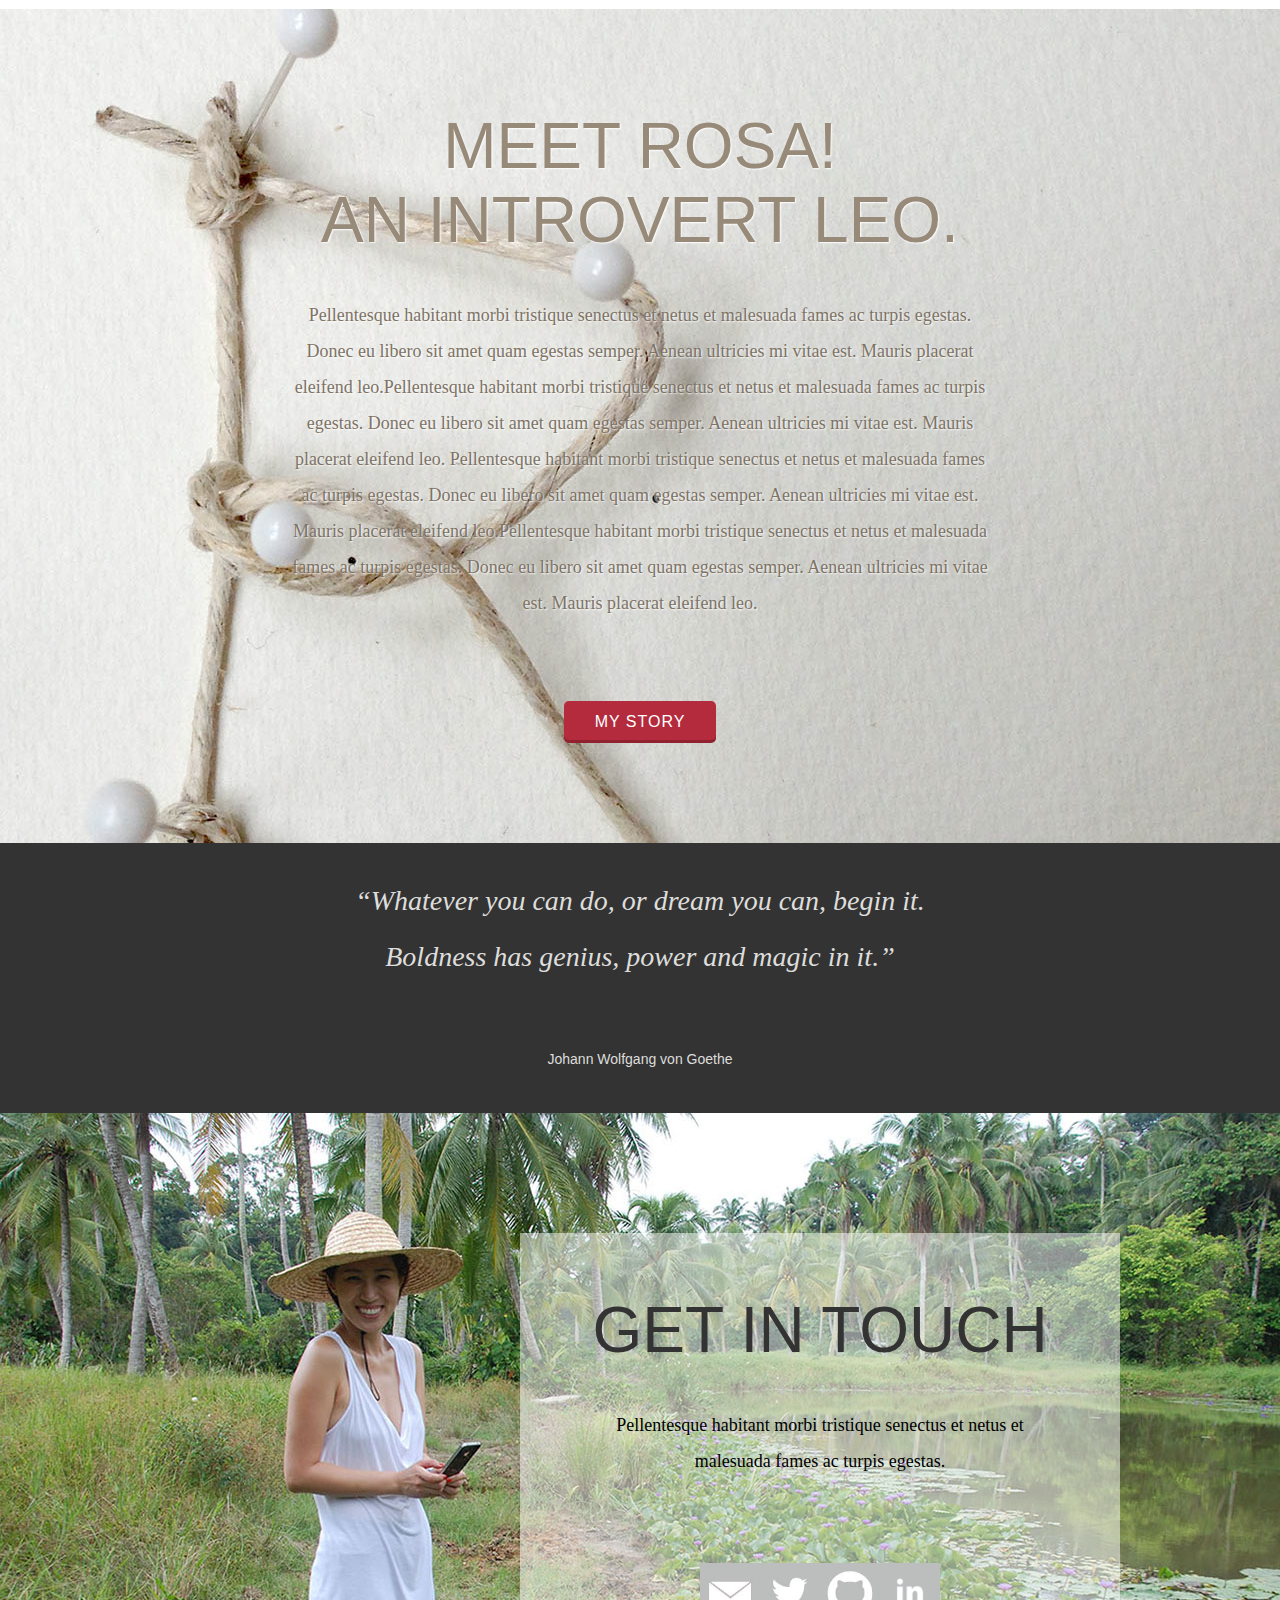
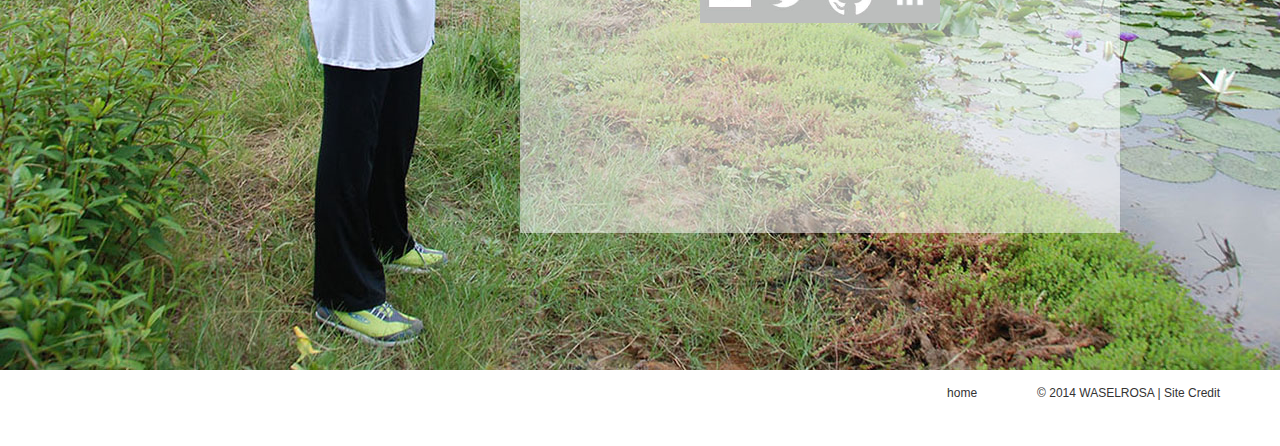
==== commit 8189dbe2: "milestone-Work Process page is completed" ====
--- a/waselrosa.html
+++ b/waselrosa.html
@@ -8,6 +8,7 @@
 	<link rel="stylesheet" href="css/style.css"/>
 </head>
 <body>
+	<!--<a class="scrollup" href="#"><img src="img/logo-icon.png"></a>-->
 	<div class="landing-page-container">
 		<h1 class="slogan">Some Brave Dreams</h1>
 		<nav class="top-nav">
@@ -39,62 +40,119 @@
 		<div class="painting4">
 			<img src="img/LeftAllAlone.jpg">
 		</div>
-		<div class="buttons">
-			<a class="view-button" href="#">view work</a>
-		</div>
-	</div>
-	<div class="work-unlikeness-container">
-		<div class="entry-content">
-			<h2 class="entry-title">The Land of Unlikeness</h2>
-			<div class="objective">
-				<h3>the objective</h3>
-			</div>
-			<p class="project-description">Pellentesque habitant morbi tristique senectus et netus et malesuada fames ac turpis egestas. Vestibulum tortor quam, feugiat vitae, ultricies eget, tempor sit amet, ante. Donec eu libero sit amet quam egestas semper. Aenean ultricies mi vitae est. Mauris placerat eleifend leo.</p>
-		</div>
-		<div class="cover-image">
-			<img src="img/TheLandOfUnlikeness.jpg">
-		</div>
 		<!-- this div will open up when the view more button is clciked --> 
 		<div class="view-toggle">
 			<div class="client">
 				<h3>the client</h3>
 				<p class="project-description">Pellentesque habitant morbi tristique senectus et netus et malesuada fames ac turpis egestas. Vestibulum tortor quam, feugiat vitae, ultricies eget, tempor sit amet, ante. Donec eu libero sit amet quam egestas semper. Aenean ultricies mi vitae est. Mauris placerat eleifend leo.</p>
-				<a href="http://nyuad.nyu.edu/academics/faculty/reindert-falkenburg.html">Author | Prof. Dr. Reindert Falkenburg</a><br>
-				<a href="http://www.amazon.com/Studies-Netherlandish-Cultural-Unlikeness-Netherlandis/dp/9040077673">Read more</a>
+				<a href="http://www.capitaland.com/">CapitaLand</a>
+				<h3>the artist</h3>
+				<p class="project-description">Pellentesque habitant morbi tristique senectus et netus et malesuada fames ac turpis egestas. Vestibulum tortor quam, feugiat vitae, ultricies eget, tempor sit amet, ante. Donec eu libero sit amet quam egestas semper. Aenean ultricies mi vitae est. Mauris placerat eleifend leo.</p>
+				<a href="http://www.artistbymistake.com">Wasel Choi</a>
 			</div>
 			<div class="the-final">
 				<h3>The Final</h3>
-				<img src="img/final-landofunlikeness.jpg">
+				<nav class="slide-trigger">
+					<a class="slide-trigger1" href="#"><i class="fa fa-circle-o"></i></a>
+					<a class="slide-trigger2" href="#"><i class="fa fa-circle-o"></i></a>
+					<a class="slide-trigger3" href="#"><i class="fa fa-circle-o"></i></a>
+					<a class="slide-trigger4" href="#"><i class="fa fa-circle-o"></i></a>
+					<a class="slide-trigger5" href="#"><i class="fa fa-circle-o"></i></a>
+				</nav>
+				<div class="paintings-slide">
+					<div class="first-baby">
+						<img class="paint1a" src="img/painting01.jpg">
+						<img class="paint1b" src="img/painting01b.jpg">
+					</div>
+					<div class="green-tea">
+						<img class="paint2a" src="img/painting02a.jpg">
+						<img class="paint2b" src="img/painting02b.jpg">
+					</div>
+					<div class="handmethenight">
+						<img class="paint3b" src="img/painting03b.jpg">
+						<img class="paint3d" src="img/painting03d.jpg">
+					</div>
+					<div class="leftallalone">
+						<img class="paint4a" src="img/LeftAllAlone.jpg">
+						<img class="paint4b" src="img/painting04b.jpg">
+					</div>
+					<div class="soul-returned">
+						<img class="paint5a" src="img/painting05a.jpg">
+						<img class="paint5b" src="img/painting05b.jpg">
+					</div>
+				</div>
+				<h4>First Baby  |  Oil on Wood  |  15'75" x 7'87" x 33"</h4>	
 			</div>
 			<div class="feedback">
 				<p class="client-feedback">“Pellentesque habitant morbi tristique senectus et netus et malesuada fames ac turpis egestas. Donec eu libero sit amet quam egestas semper. Aenean ultricies mi vitae est. Mauris placerat eleifend leo.”</p>
-				<img class="profile" src="img/falkenburg.png">
-				<div class="author">
-					<p>Prof. Dr. Reindert Falkenburg <br>Vice Provost, Intellectual and Cultural Outreach</p>
+				<img class="profile" src="img/steve.png">
+				<div class="author">
+					<p>Steve Qwek Ming Way<br>Architect</p>
+				</div>
+				<p class="client-feedback">“Pellentesque habitant morbi tristique senectus et netus et malesuada fames ac turpis egestas. Donec eu libero sit amet quam egestas semper. Aenean ultricies mi vitae est. Mauris placerat eleifend leo.”</p>
+				<img class="profile" src="img/artistwasel.png">
+				<div class="author">
+					<p>Wasel Choi<br>Artist</p>
 				</div>
 				<a class="close-mark" href="#"><i class="fa fa-chevron-circle-up"></i></a>
 			</div>
 		</div>	
 		<div class="buttons">
 			<a class="view-button" href="#">view work</a>
-		</div>	
-	</div>
-	<div class="work-timelocket-container">
-		<div class="entry-content">
-			<h2 class="entry-title">The Time Locket</h2>
+		</div>
+	</div>
+	<div class="work-unlikeness-container">
+		<div class="entry-content">
+			<h2 class="entry-title">The Land of Unlikeness</h2>
 			<div class="objective">
 				<h3>the objective</h3>
 			</div>
 			<p class="project-description">Pellentesque habitant morbi tristique senectus et netus et malesuada fames ac turpis egestas. Vestibulum tortor quam, feugiat vitae, ultricies eget, tempor sit amet, ante. Donec eu libero sit amet quam egestas semper. Aenean ultricies mi vitae est. Mauris placerat eleifend leo.</p>
 		</div>
-		<div class="jacket-image">
-			<img src="img/TheTimeLocket_Cover.jpg">
+		<div class="cover-image">
+			<img src="img/TheLandOfUnlikeness.jpg">
 		</div>
 		<!-- this div will open up when the view more button is clciked --> 
 		<div class="view-toggle">
 			<div class="client">
 				<h3>the client</h3>
 				<p class="project-description">Pellentesque habitant morbi tristique senectus et netus et malesuada fames ac turpis egestas. Vestibulum tortor quam, feugiat vitae, ultricies eget, tempor sit amet, ante. Donec eu libero sit amet quam egestas semper. Aenean ultricies mi vitae est. Mauris placerat eleifend leo.</p>
+				<a href="http://nyuad.nyu.edu/academics/faculty/reindert-falkenburg.html">Author | Prof. Dr. Reindert Falkenburg</a><br>
+				<a href="http://www.amazon.com/Studies-Netherlandish-Cultural-Unlikeness-Netherlandis/dp/9040077673">Read more</a>
+			</div>
+			<div class="the-final">
+				<h3>The Final</h3>
+				<img src="img/final-landofunlikeness.jpg">
+			</div>
+			<div class="feedback">
+				<p class="client-feedback">“Pellentesque habitant morbi tristique senectus et netus et malesuada fames ac turpis egestas. Donec eu libero sit amet quam egestas semper. Aenean ultricies mi vitae est. Mauris placerat eleifend leo.”</p>
+				<img class="profile" src="img/falkenburg.png">
+				<div class="author">
+					<p>Prof. Dr. Reindert Falkenburg <br>Vice Provost, Intellectual and Cultural Outreach</p>
+				</div>
+				<a class="close-mark" href="#"><i class="fa fa-chevron-circle-up"></i></a>
+			</div>
+		</div>	
+		<div class="buttons">
+			<a class="view-button" href="#">view work</a>
+		</div>	
+	</div>
+	<div class="work-timelocket-container">
+		<div class="entry-content">
+			<h2 class="entry-title">The Time Locket</h2>
+			<div class="objective">
+				<h3>the objective</h3>
+			</div>
+			<p class="project-description">Pellentesque habitant morbi tristique senectus et netus et malesuada fames ac turpis egestas. Vestibulum tortor quam, feugiat vitae, ultricies eget, tempor sit amet, ante. Donec eu libero sit amet quam egestas semper. Aenean ultricies mi vitae est. Mauris placerat eleifend leo.</p>
+		</div>
+		<div class="jacket-image">
+			<img src="img/TheTimeLocket_Cover.jpg">
+		</div>
+		<!-- this div will open up when the view more button is clciked --> 
+		<div class="view-toggle">
+			<div class="client">
+				<h3>the client</h3>
+				<p class="project-description">Pellentesque habitant morbi tristique senectus et netus et malesuada fames ac turpis egestas. Vestibulum tortor quam, feugiat vitae, ultricies eget, tempor sit amet, ante. Donec eu libero sit amet quam egestas semper. Aenean ultricies mi vitae est. Mauris placerat eleifend leo.</p>
 				<a href="http://nyuad.nyu.edu/academics/faculty/deborah-williams.html">Author | Deborah Quinn</a><br>
 				<a href="http://www.amazon.com/The-Time-Locket-Deborah-Quinn-ebook/dp/B00ICNAXFO">Read more</a>
 			</div>
@@ -121,21 +179,43 @@
 			<p class="project-description">Pellentesque habitant morbi tristique senectus et netus et malesuada fames ac turpis egestas. Donec eu libero sit amet quam egestas semper. Aenean ultricies mi vitae est. Mauris placerat eleifend leo.</p>
 		</div>
 		<div class="process-diagram">
-			<!-- insert diagrm img -->
-		</div>
-		<div class="steps">
-				<section class="process-step">
-					<p>Pellentesque habitant morbi tristique senectus et netus et malesuada fames ac turpis egestas. Vestibulum tortor quam, feugiat vitae, ultricies eget, tempor sit amet, ante. Donec eu libero sit amet quam egestas seper.</p>
-				</section>
-				<section class="process-step">
-					<p>Pellentesque habitant morbi tristique senectus et netus et malesuada fames ac turpis egestas. Vestibulum tortor quam, feugiat vitae, ultricies eget, tempor sit amet, ante. Donec eu libero sit amet quam egestas seper.</p>
-				</section>
-				<section class="process-step">
-					<p>Pellentesque habitant morbi tristique senectus et netus et malesuada fames ac turpis egestas. Vestibulum tortor quam, feugiat vitae, ultricies eget, tempor sit amet, ante. Donec eu libero sit amet quam egestas seper. Aenean ultricies mi vitae est. Mauris placerat eleifend leo.</p>
-				</section>
-				<section class="process-step">
-					<p>Pellentesque habitant morbi tristique senectus et netus et malesuada fames ac turpis egestas. Vestibulum tortor quam, feugiat vitae, ultricies eget, tempor sit amet, ante.</p>
-				</section>
+			<img src="img/process-steps.png">
+		</div>
+		<div class="steps-one">
+			<section class="process-step">
+				<h4><i id="empathize" class="fa fa-users"></i>Empathize</h4>
+				<p>Pellentesque habitant morbi tristique senectus et netus et malesuada fames ac turpis egestas.</p>
+			</section>
+			<section class="process-step">
+				<h4><i id="goals" class="fa fa-bullseye"></i>Define Goals</h4>
+				<p>Vestibulum tortor quam, feugiat vitae, ultricies eget, tempor sit amet, ante. Donec eu libero sit amet quam egestas seper.</p>
+			</section>
+			<section class="process-step">
+				<h4><i id="ideate" class="fa fa-lightbulb-o"></i>Ideate</h4>
+				<p>Pellentesque habitant morbi tristique senectus et netus et malesuada fames ac turpis egestas.</p>
+			</section>
+			<section class="process-step">
+				<h4><i id="wireframe" class="fa fa-sitemap"></i>Planning & Wireframe</h4>
+				<p>PVestibulum tortor quam, feugiat vitae, ultricies eget, tempor sit amet, ante.</p>
+			</section>
+		</div>
+		<div class="steps-two">
+			<section class="process-step">
+				<h4><i id="concept" class="fa fa-pencil-square-o"></i>Concept Design</h4>
+				<p>PVestibulum tortor quam, feugiat vitae, ultricies eget, tempor sit amet, ante.</p>
+			</section>
+			<section class="process-step">
+				<h4><i id="implement" class="fa fa-cogs"></i>Implementation</h4>
+				<p>Pellentesque habitant morbi tristique senectus et netus et malesuada fames ac turpis egestas.</p>
+			</section>
+			<section class="process-step">
+				<h4><i id="feedb" class="fa fa-comment"></i>Feedback</h4>
+				<p>PVestibulum tortor quam, feugiat vitae, ultricies eget, tempor sit amet, ante.</p>
+			</section>
+			<section class="process-step">
+				<h4><i id="eval" class="fa fa-signal"></i>Evaluate & Improve</h4>
+				<p>Pellentesque habitant morbi tristique senectus et netus et malesuada fames ac turpis egestas.</p>
+			</section>			
 		</div>	
 	</div>
 	<div class="my-story-container">
--- a/css/style.css
+++ b/css/style.css
@@ -30,10 +30,19 @@
 	padding-top: 30px;
 	font-size: 18px;	
 }
+/*.scrollup {
+	width: 25px;
+	height: 29px;
+	position: fixed;
+	bottom: 10px;
+	right: 35px;
+	z-index: 1;
+}*/
+
 /*Site Page One*/
 .landing-page-container {
 	background: url(../img/landingpage.jpg) center top no-repeat;
-	height: 859px;
+	height: 850px;
 	background-size: cover;
 	position: relative;
 }
@@ -102,6 +111,7 @@
 .slidedown nav ul li a:hover {
 	color: #f9c87a;
 }
+
 /* Site Page Two*/
 .work-sixtysix-container {
 	background-color: white;
@@ -131,7 +141,7 @@
 	border-bottom: 1px solid #333;
 }
 .objective h3 {
-	margin-bottom: 30px;
+	margin-bottom: 40px;
 }
 .painting4 {
 	width: 800px;
@@ -157,6 +167,88 @@
 	border-radius: 5px;
 	width: 8em;
 }
+/* toggle - page two*/
+.view-toggle {
+	position: relative;
+}
+.work-sixtysix-container .view-toggle .the-final {
+	float: left;
+	overflow: hidden;
+	width: 100%;
+	background: white;
+	padding: 0;
+	position: relative;
+}
+.work-sixtysix-container .view-toggle .client h3,
+.work-sixtysix-container .view-toggle .client p,
+.work-sixtysix-container .view-toggle .client a {
+	color: #333;
+}
+.work-sixtysix-container .view-toggle .client h3{
+	border-bottom: 1px solid #333;
+	margin-top: 20px;
+	padding-top: 40px;
+}
+.work-sixtysix-container .view-toggle .client a {
+	padding-bottom: 60px;
+}
+.work-sixtysix-container .view-toggle .client a:hover {
+	color: #00b495;
+}
+.paintings-slide {
+	position: relative;
+	width: 100%;
+	height: 1300px;
+	overflow: hidden;
+}
+.first-baby, .green-tea, .handmethenight, .leftallalone, .soul-returned {
+	position: absolute;
+	top: 0px;
+	left: 0px;
+	padding: 80px 240px;
+}
+.paint1b, .paint2b, .paint3d, .paint4b, .paint5b {
+	margin-top: 100px;
+}
+img.paint1b {
+	padding-left: 150px;
+}
+.green-tea, .handmethenight, .leftallalone, .soul-returned {
+	display: none;
+}
+nav.slide-trigger  {
+	height: 50px;
+	background: white;
+}
+.slide-trigger a {
+	color: #aaaaaa;
+	padding-left: 20px;
+	position: relative;
+	left: 544px;
+	top: 30px;
+	font-weight: lighter;
+	font-size: 14px;
+}
+.slide-trigger a:hover {
+	color: #00b495;
+}
+h4 {
+	font-family: 'MuseoSansRegular', sans-serif;
+	-webkit-font-smoothing: antialiased;
+	font-size: 12px;
+	text-align: center;
+	font-weight: lighter;
+	font-style: italic;
+	color: #333;
+	padding: 60px 0;
+}
+.work-sixtysix-container .view-toggle .the-final h3 {
+	color: #00b495;
+}
+.work-sixtysix-container .view-toggle .feedback {
+	background: #e3e3e3;
+}
+
 /* Site Page Three*/
 .work-unlikeness-container{
 	background: url(../img/Unlikeness.jpg) center top no-repeat;
@@ -224,9 +316,8 @@
 .view-toggle .the-final {
 	width: 100%;
 	background: #852c04;
-
-}
-.the-final img {
+}
+.work-unlikeness-container .the-final img {
 	width: 1000px;
 	padding: 80px 140px;
 }
@@ -263,8 +354,8 @@
 	font-size: 40px;
 	float: right;
 	padding-right: 625px;
-
-}
+}
+
 /* Site Page Four*/
 .work-timelocket-container{
 	background: url(../img/page004.jpg) center top no-repeat;
@@ -296,32 +387,18 @@
 .work-timelocket-container .buttons a.view-button {
 	background: #6f2808;
 }
-/* Site Page Five - My Work Process*/
-.work-process-container {
-	background: white;
-}
-.process-step p {
-	text-align: left;
-}
-.steps {
-	background: white;
-	width: 100%;
-	height: 1000px;
-}
-.process-step {
-	float: left;
-	width: 19%;
-	padding: 2% 3%;
-	box-shadow: inset -1px 0 0 rgba(0,0,0,.15);
-}
-.process-step:last-child {
-	box-shadow: none;
-}
+/* toggle - page four*/
 .work-timelocket-container .view-toggle .client h3,
 .work-timelocket-container .view-toggle .client p,
 .work-timelocket-container .view-toggle .client a {
 	color: #6f2808;
 }
+.work-timelocket-container .view-toggle .client a:hover {
+	color: #333;
+}
+.work-timelocket-container .view-toggle .client h3 {
+	border-bottom: 1px solid #6f2808;
+}
 .work-timelocket-container .view-toggle .the-final {
 	background: black;
 }
@@ -334,6 +411,72 @@
 }
 .work-timelocket-container .view-toggle .feedback img.profile {
 	margin-left: 900px;
+}
+
+/* Site Page Five - My Work Process*/
+.work-process-container {
+	background: white;
+}
+.process-diagram {
+	width:100%;
+}
+.process-diagram img {
+	width: 500px;
+	padding-left: 390px;
+	padding-bottom: 50px;
+}
+.process-step p {
+	text-align: left;
+	font-size: 14px;
+}
+.steps-one, .steps-two{
+	background: white;
+	width: 1000px;
+	height: 340px;
+	padding-left: 150px;
+}
+.process-step {
+	float: left;
+	width: 180px;
+	height: 240px;
+	padding: 2% 3%;
+	box-shadow: inset -1px 0 0 rgba(0,0,0,.15);
+}
+.process-step:last-child {
+	box-shadow: none;
+}
+.process-step h4 {
+	text-align: left;
+	font-size: 14px;
+	padding:10px 0 20px 0;
+}
+.process-step h4 i {
+	font-size: 24px;
+	padding-right: 10px;
+}
+#empathize {
+	color: #f59522;
+}
+#goals {
+	color:#ED4037;
+}
+#ideate {
+	color: #8FC542;
+}
+#wireframe {
+	color: #AD3394;
+}
+#concept {
+	color: #5A5B5B;
+}
+#implement {
+	color: #38ACE3;
+}
+#feedb {
+	color: #B5B5B5;
+}
+#eval {
+	color: #F9DE0E;
 }
 /* Site Page Six - My Story*/
 .my-story-container{
@@ -355,6 +498,7 @@
 .my-story-container .buttons a {
 	background: #b42b3d;
 }
+
 /*Site Page Seven - Quote*/
 .quote-container {
 	width: 100%;
@@ -376,6 +520,7 @@
 	font-family: 'MuseoSansRegular', sans-serif;
 	-webkit-font-smoothing: antialiased;
 }
+
 /*Site Page Eight - Contact*/
 .contact-page-container {
 	background: url(../img/contactRosa.jpg) center top no-repeat;
@@ -460,6 +605,7 @@
 	left: 880px;
 	display: none;
 }
+
 /*footer*/
 .footer-nav nav{
 	height: 60px;
@@ -472,7 +618,7 @@
 	float: right;
 	font-size: 12px;
 	color: #333;
-	padding-right: 15px;
+	padding-right: 60px;
 }
 .footer-nav nav ul li a {
 	text-decoration: none;
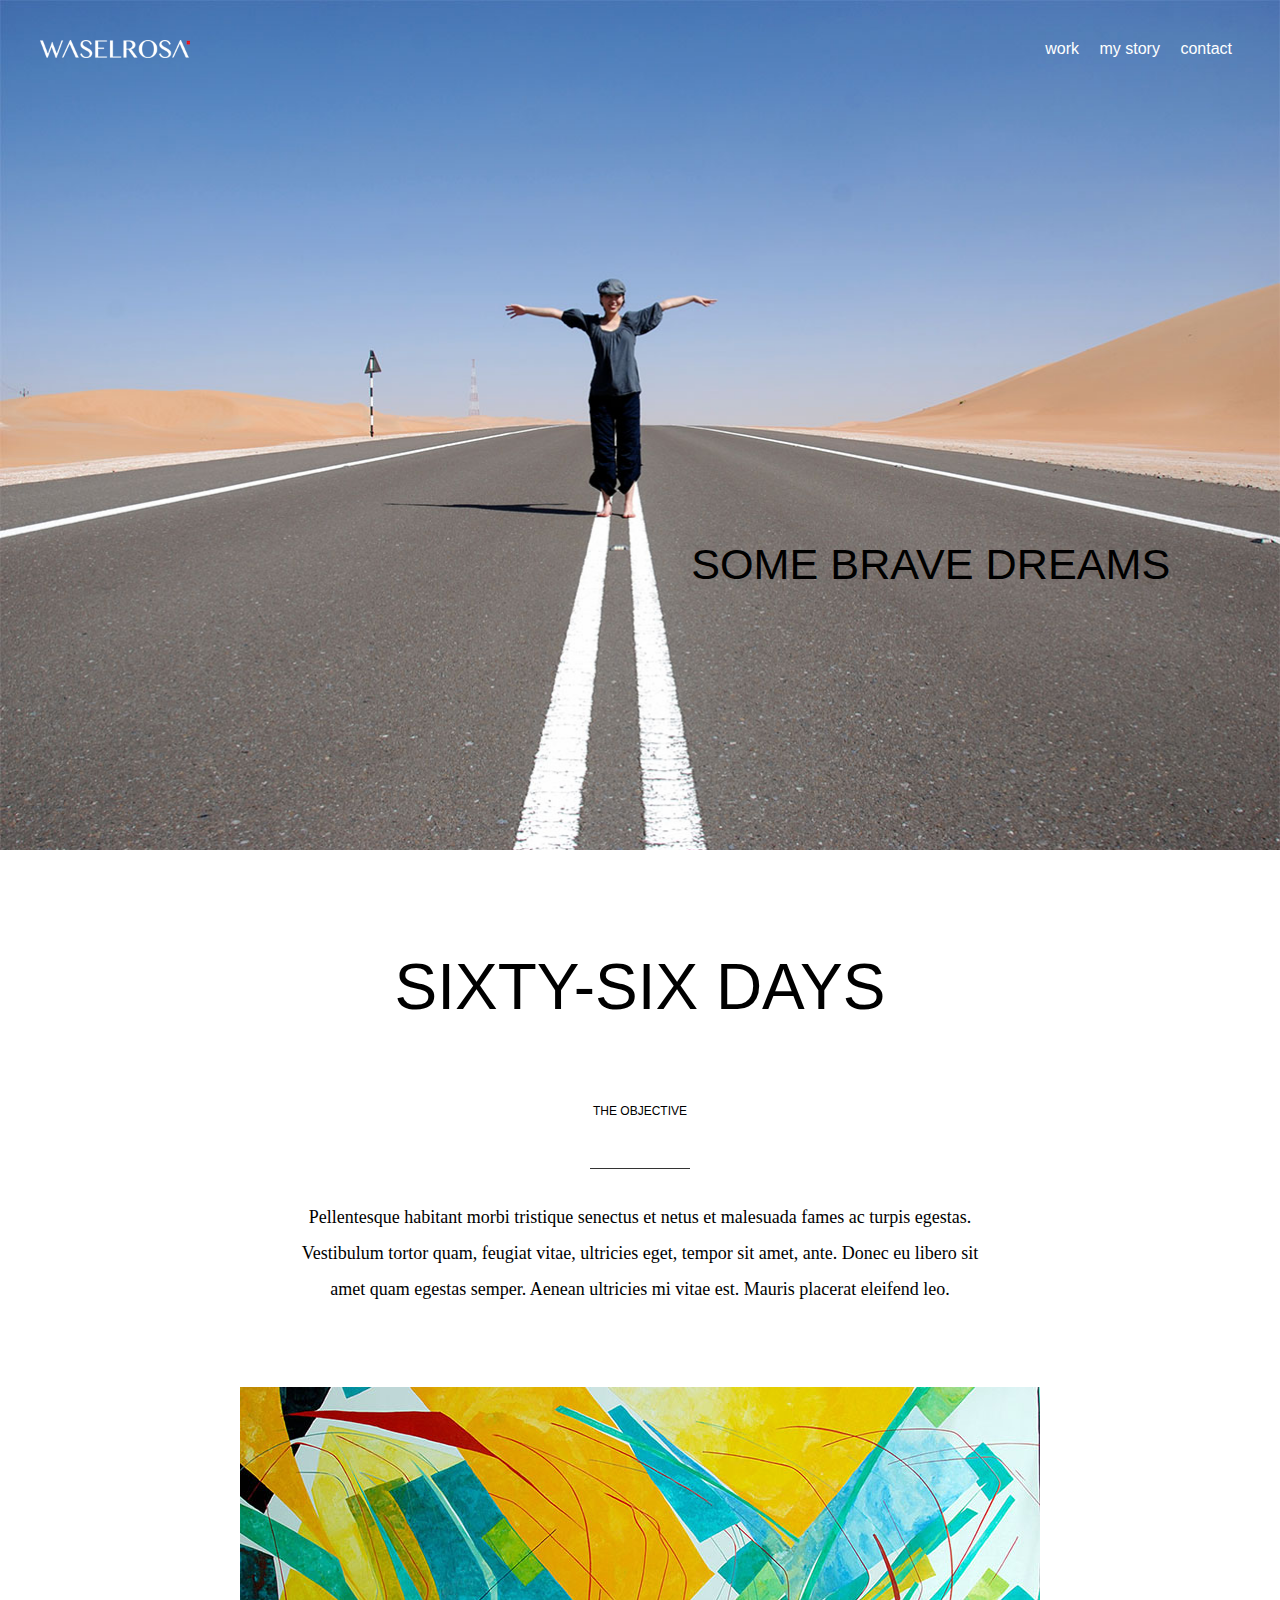
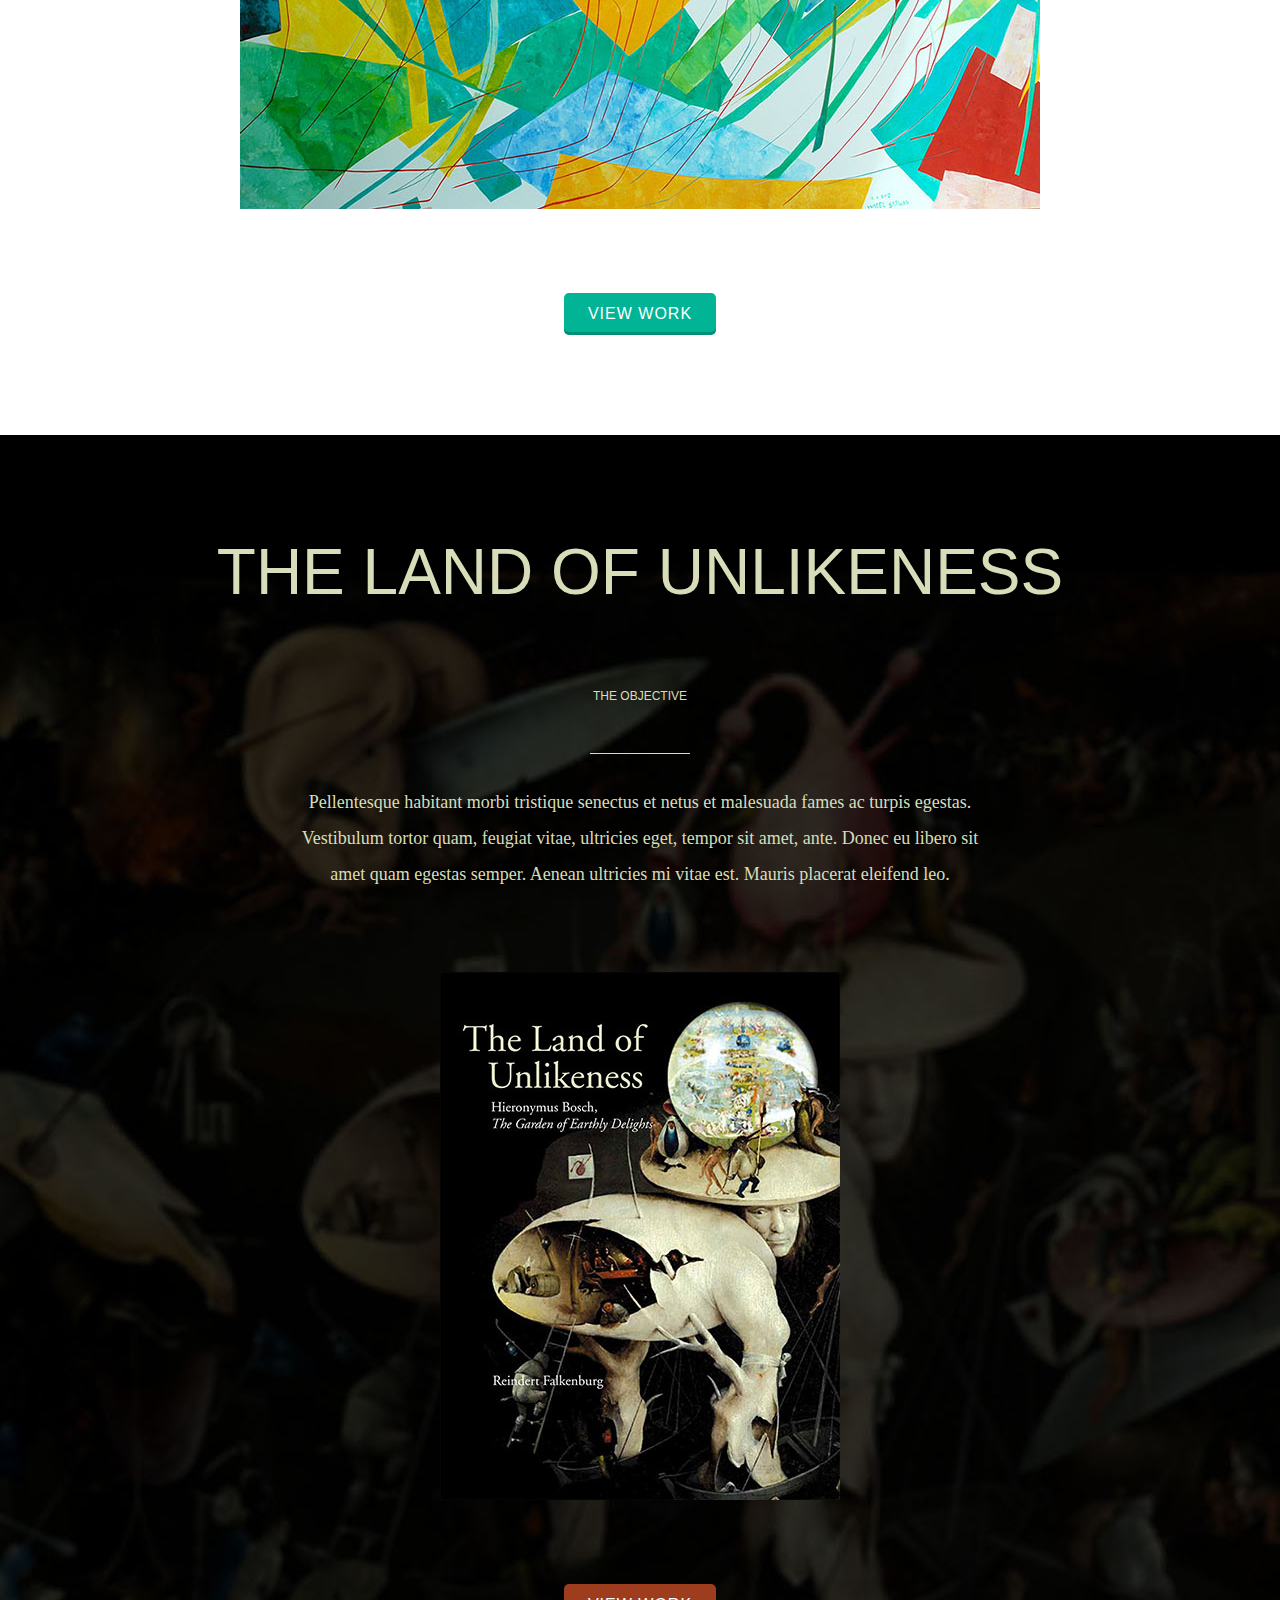
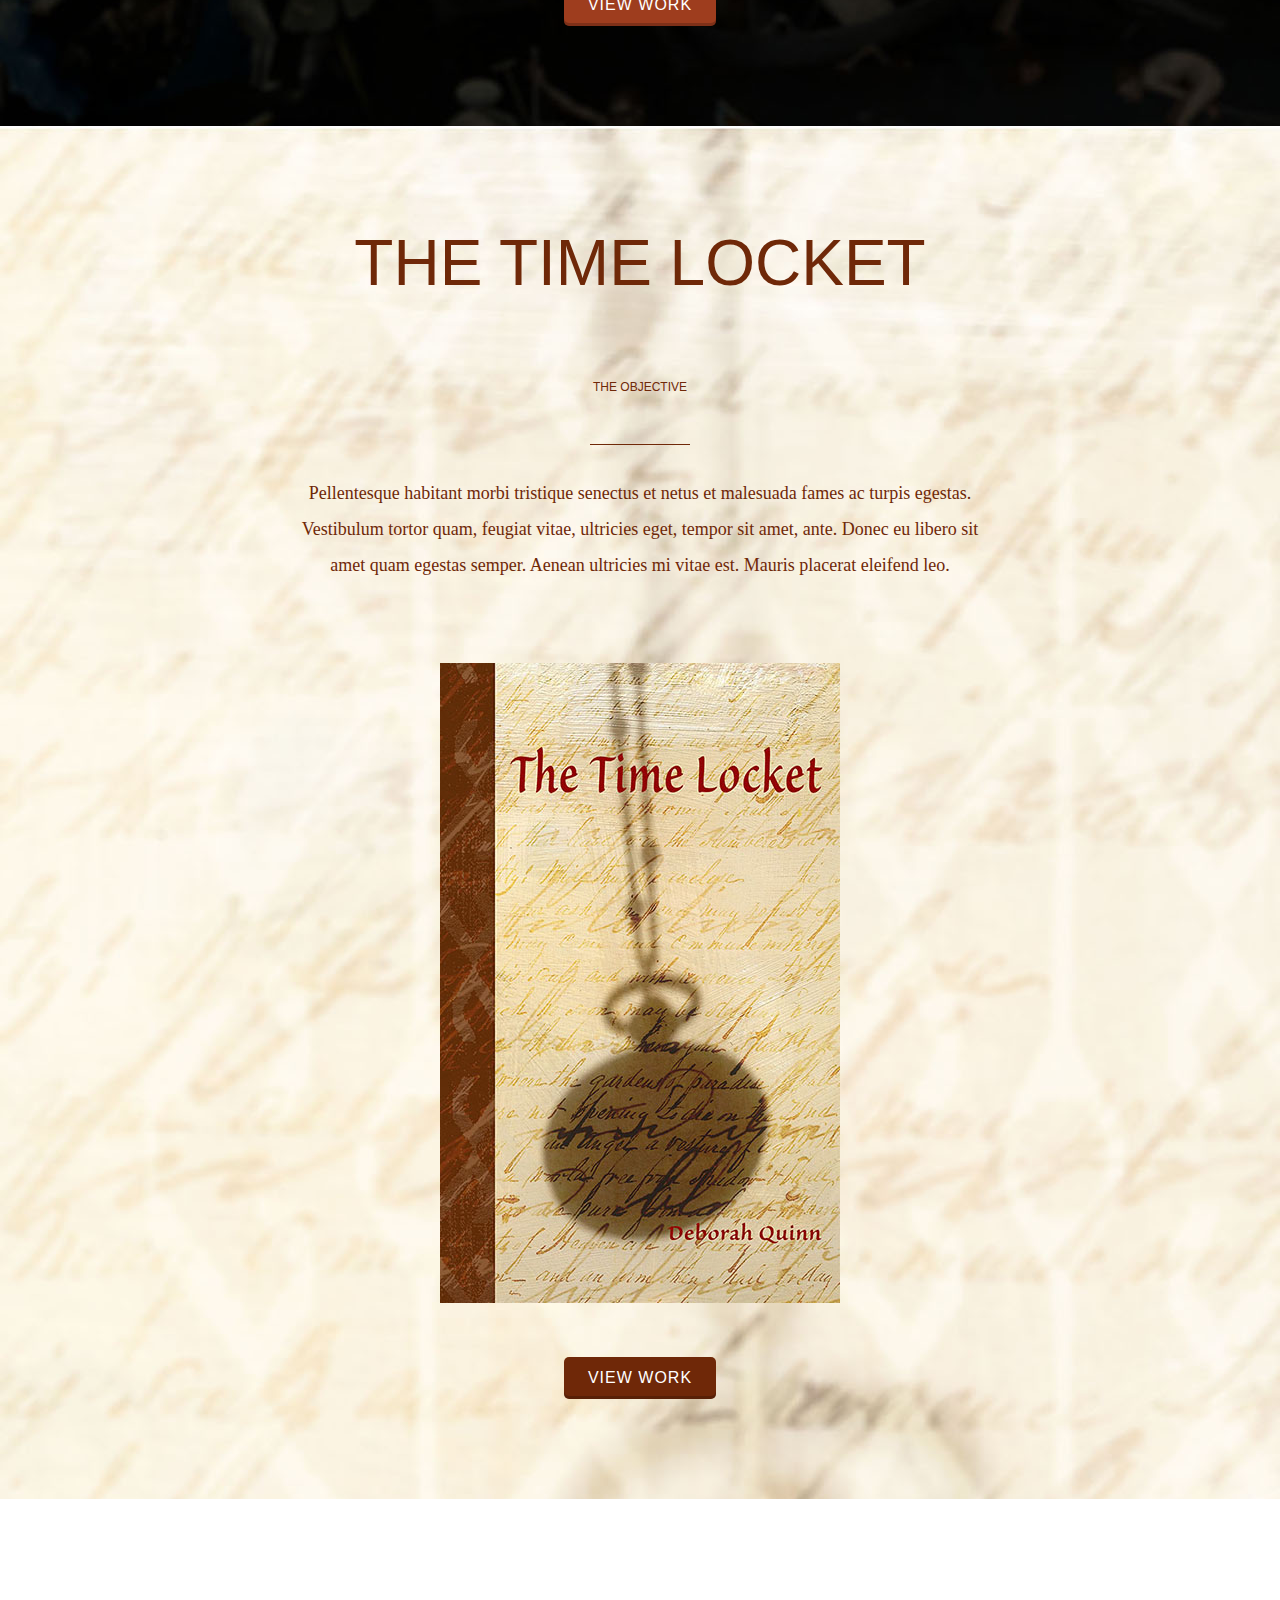
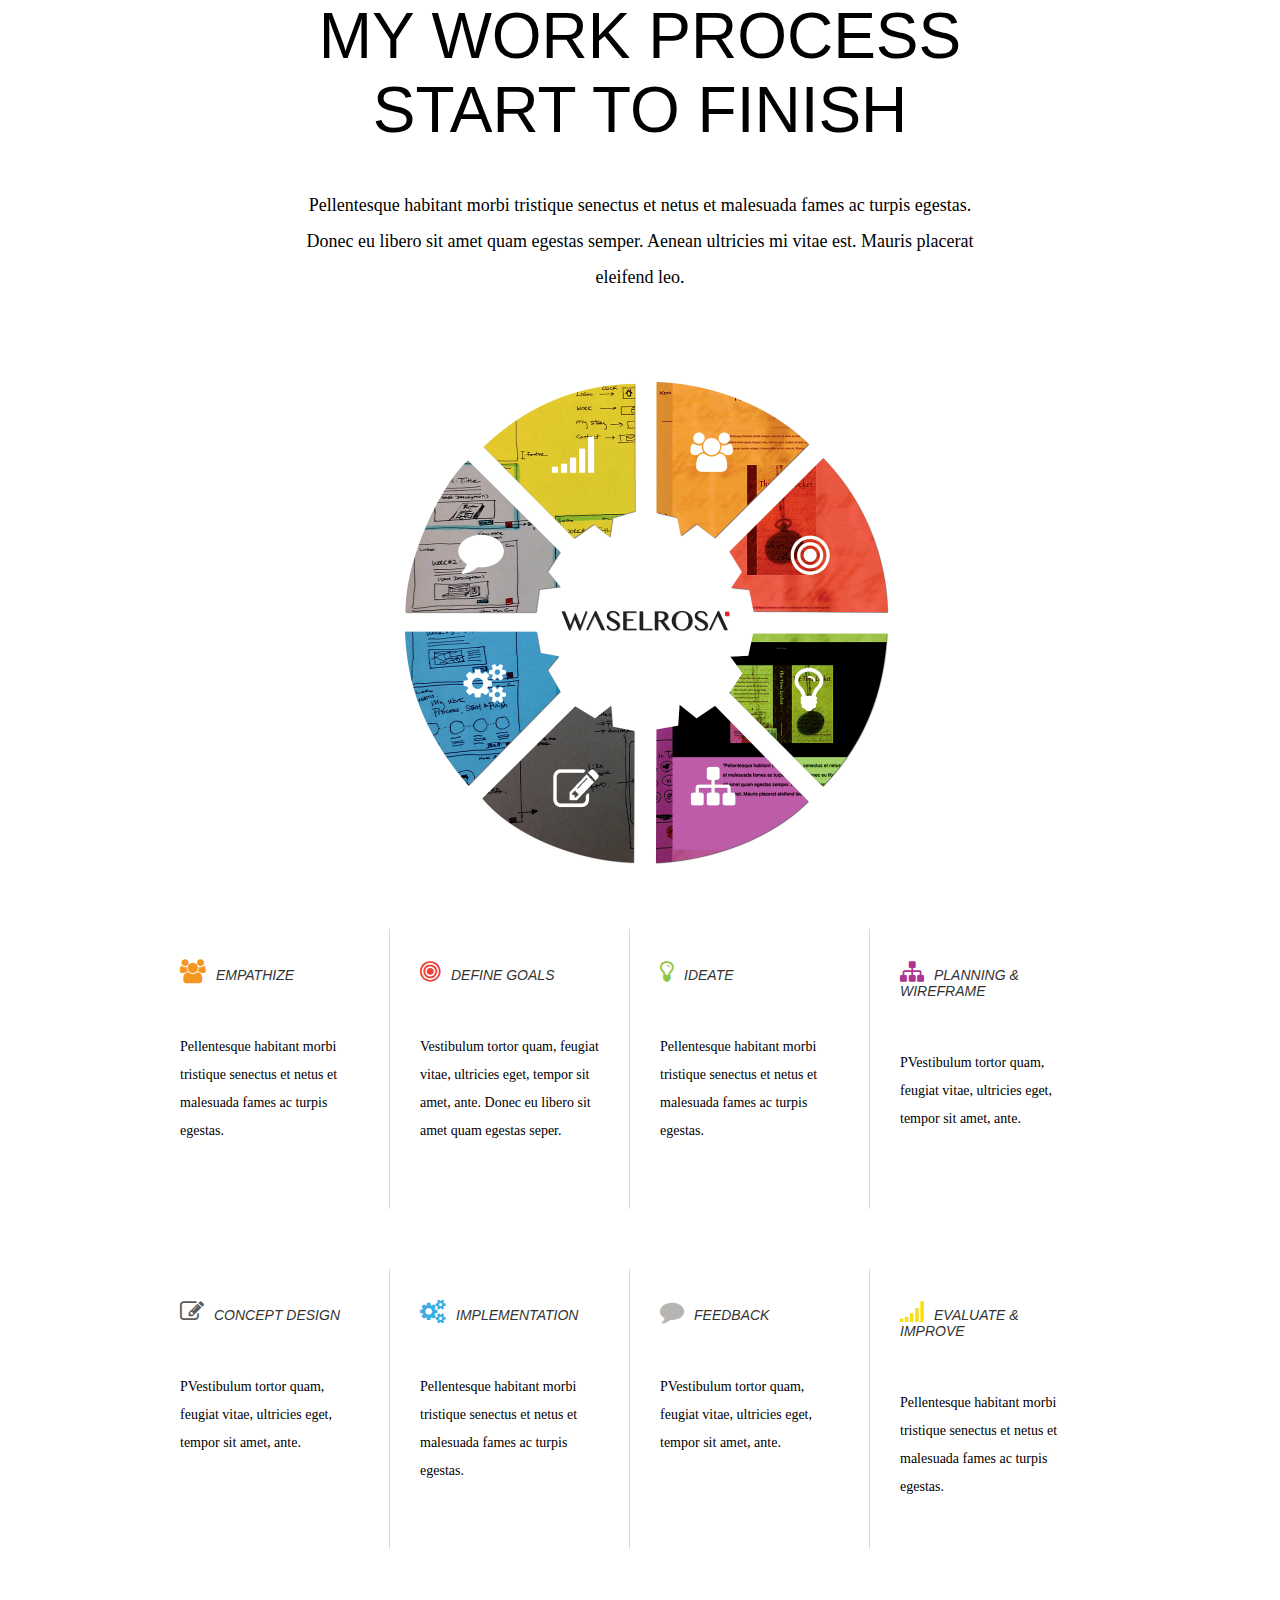
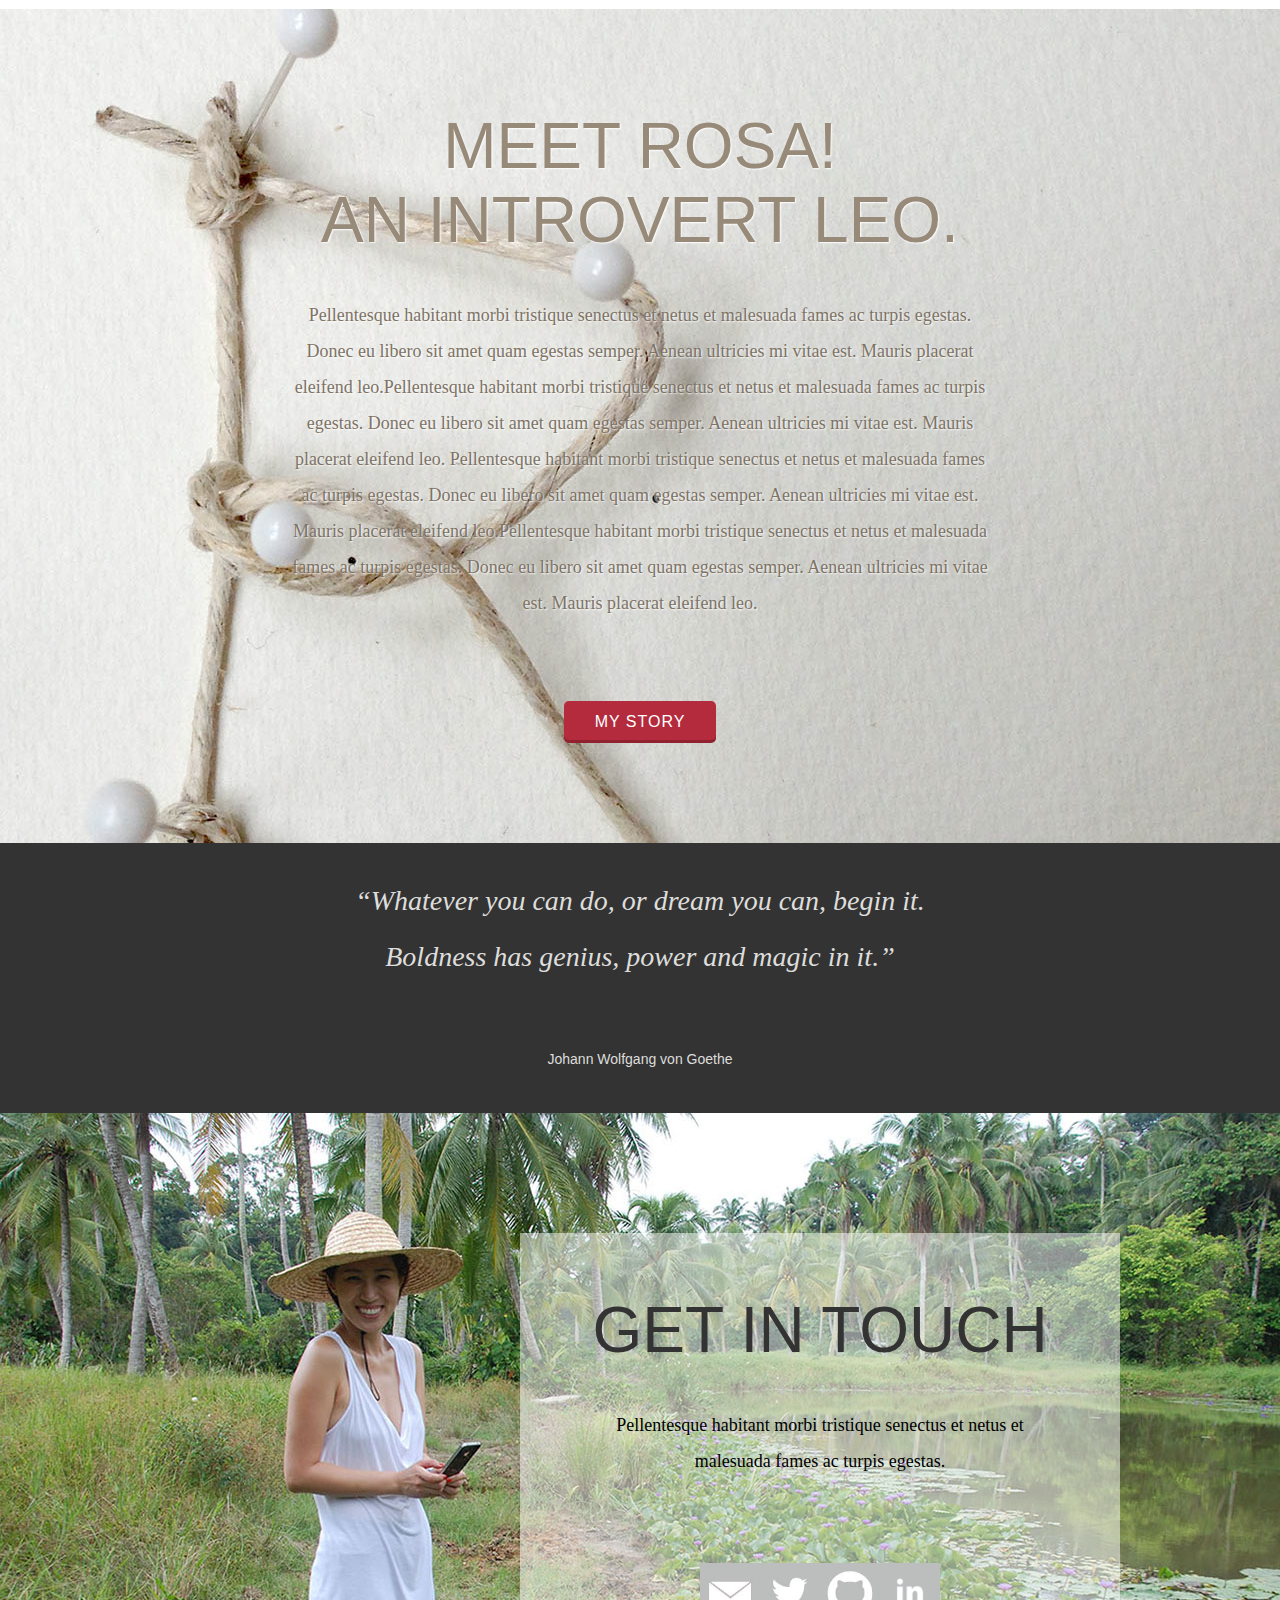
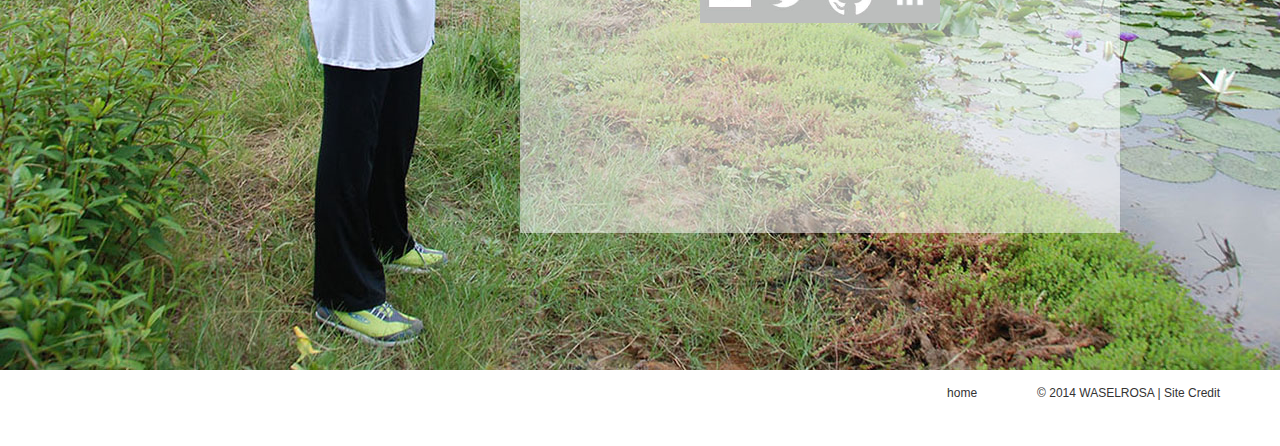
==== commit 90204950: "Milestone - completed painting carousel" ====
--- a/waselrosa.html
+++ b/waselrosa.html
@@ -41,7 +41,7 @@
 			<img src="img/LeftAllAlone.jpg">
 		</div>
 		<!-- this div will open up when the view more button is clciked --> 
-		<div class="view-toggle">
+		<div id="paintSixtySix" class="view-toggle">
 			<div class="client">
 				<h3>the client</h3>
 				<p class="project-description">Pellentesque habitant morbi tristique senectus et netus et malesuada fames ac turpis egestas. Vestibulum tortor quam, feugiat vitae, ultricies eget, tempor sit amet, ante. Donec eu libero sit amet quam egestas semper. Aenean ultricies mi vitae est. Mauris placerat eleifend leo.</p>
@@ -53,35 +53,17 @@
 			<div class="the-final">
 				<h3>The Final</h3>
 				<nav class="slide-trigger">
-					<a class="slide-trigger1" href="#"><i class="fa fa-circle-o"></i></a>
-					<a class="slide-trigger2" href="#"><i class="fa fa-circle-o"></i></a>
-					<a class="slide-trigger3" href="#"><i class="fa fa-circle-o"></i></a>
-					<a class="slide-trigger4" href="#"><i class="fa fa-circle-o"></i></a>
-					<a class="slide-trigger5" href="#"><i class="fa fa-circle-o"></i></a>
+					<a id="first-dot" data-target-src-a="img/painting01.jpg" data-target-src-b="img/painting01b.jpg" href="#"><i class="fa fa-circle-o"></i></a>
+					<a data-target-src-a="img/painting02a.jpg" data-target-src-b="img/painting02b.jpg" href="#"><i class="fa fa-circle-o"></i></a>
+					<a data-target-src-a="img/painting03b.jpg" data-target-src-b="img/painting03d.jpg" href="#"><i class="fa fa-circle-o"></i></a>
+					<a data-target-src-a="img/LeftAllAlone.jpg" data-target-src-b="img/painting04b.jpg" href="#"><i class="fa fa-circle-o"></i></a>
+					<a data-target-src-a="img/painting05a.jpg" data-target-src-b="img/painting05b.jpg" href="#"><i class="fa fa-circle-o"></i></a>
 				</nav>
 				<div class="paintings-slide">
-					<div class="first-baby">
-						<img class="paint1a" src="img/painting01.jpg">
-						<img class="paint1b" src="img/painting01b.jpg">
-					</div>
-					<div class="green-tea">
-						<img class="paint2a" src="img/painting02a.jpg">
-						<img class="paint2b" src="img/painting02b.jpg">
-					</div>
-					<div class="handmethenight">
-						<img class="paint3b" src="img/painting03b.jpg">
-						<img class="paint3d" src="img/painting03d.jpg">
-					</div>
-					<div class="leftallalone">
-						<img class="paint4a" src="img/LeftAllAlone.jpg">
-						<img class="paint4b" src="img/painting04b.jpg">
-					</div>
-					<div class="soul-returned">
-						<img class="paint5a" src="img/painting05a.jpg">
-						<img class="paint5b" src="img/painting05b.jpg">
-					</div>
-				</div>
-				<h4>First Baby  |  Oil on Wood  |  15'75" x 7'87" x 33"</h4>	
+					<img id="paintings-slide-a">
+					<img id="paintings-slide-b">
+				</div>
+				<h4>First Baby  |  Oil on Wood  |  15'75" x 7'87" x 33"</h4>
 			</div>
 			<div class="feedback">
 				<p class="client-feedback">“Pellentesque habitant morbi tristique senectus et netus et malesuada fames ac turpis egestas. Donec eu libero sit amet quam egestas semper. Aenean ultricies mi vitae est. Mauris placerat eleifend leo.”</p>
@@ -98,7 +80,7 @@
 			</div>
 		</div>	
 		<div class="buttons">
-			<a class="view-button" href="#">view work</a>
+			<a class="view-button" href="#" data-target-id="#paintSixtySix">view work</a>
 		</div>
 	</div>
 	<div class="work-unlikeness-container">
@@ -113,7 +95,7 @@
 			<img src="img/TheLandOfUnlikeness.jpg">
 		</div>
 		<!-- this div will open up when the view more button is clciked --> 
-		<div class="view-toggle">
+		<div id="theLandOfUnLikeness" class="view-toggle">
 			<div class="client">
 				<h3>the client</h3>
 				<p class="project-description">Pellentesque habitant morbi tristique senectus et netus et malesuada fames ac turpis egestas. Vestibulum tortor quam, feugiat vitae, ultricies eget, tempor sit amet, ante. Donec eu libero sit amet quam egestas semper. Aenean ultricies mi vitae est. Mauris placerat eleifend leo.</p>
@@ -134,7 +116,7 @@
 			</div>
 		</div>	
 		<div class="buttons">
-			<a class="view-button" href="#">view work</a>
+			<a class="view-button" href="#" data-target-id="#theLandOfUnLikeness">view work</a>
 		</div>	
 	</div>
 	<div class="work-timelocket-container">
@@ -149,7 +131,7 @@
 			<img src="img/TheTimeLocket_Cover.jpg">
 		</div>
 		<!-- this div will open up when the view more button is clciked --> 
-		<div class="view-toggle">
+		<div id="theTimeLocket"class="view-toggle">
 			<div class="client">
 				<h3>the client</h3>
 				<p class="project-description">Pellentesque habitant morbi tristique senectus et netus et malesuada fames ac turpis egestas. Vestibulum tortor quam, feugiat vitae, ultricies eget, tempor sit amet, ante. Donec eu libero sit amet quam egestas semper. Aenean ultricies mi vitae est. Mauris placerat eleifend leo.</p>
@@ -170,7 +152,7 @@
 			</div>
 		</div>
 		<div class="buttons">
-			<a class="view-button" href="#">view work</a>
+			<a class="view-button" href="#" data-target-id="#theTimeLocket">view work</a>
 		</div>	
 	</div>
 	<div class="work-process-container">
@@ -179,7 +161,7 @@
 			<p class="project-description">Pellentesque habitant morbi tristique senectus et netus et malesuada fames ac turpis egestas. Donec eu libero sit amet quam egestas semper. Aenean ultricies mi vitae est. Mauris placerat eleifend leo.</p>
 		</div>
 		<div class="process-diagram">
-			<img src="img/process-steps.png">
+			<img src="img/process-s.png">
 		</div>
 		<div class="steps-one">
 			<section class="process-step">
@@ -236,6 +218,13 @@
 		<div class="greeting">
 			<h2><a name="contact-me">Get in Touch</a></h2>
 			<p>Pellentesque habitant morbi tristique senectus et netus et malesuada fames ac turpis egestas.</p>
+			<div class="credit" data-target-id="site-credit">
+				<p>Web Design & Development | Rosa Choi <br>
+				Photography | Wasel Choi<br>
+				Content Editing | Elizabeth Jourdin</p>
+
+				<img src="img/credit01.jpg">
+			</div>
 		</div>
 		<div class="social-icons">
 			<img class="gray-email" src="img/mailg.jpg" data-target-id="#email">
@@ -260,7 +249,7 @@
 			</nav>
 		</div>
 	</div>
+	<script src="http://ajax.googleapis.com/ajax/libs/jquery/2.0.1/jquery.min.js"></script>
+	<script src="js/main.js"></script>
 </body>
-<script src="http://ajax.googleapis.com/ajax/libs/jquery/2.0.1/jquery.min.js"></script>
-	<script src="js/main.js"></script>
 </html>
--- a/css/style.css
+++ b/css/style.css
@@ -30,15 +30,6 @@
 	padding-top: 30px;
 	font-size: 18px;	
 }
-/*.scrollup {
-	width: 25px;
-	height: 29px;
-	position: fixed;
-	bottom: 10px;
-	right: 35px;
-	z-index: 1;
-}*/
-
 /*Site Page One*/
 .landing-page-container {
 	background: url(../img/landingpage.jpg) center top no-repeat;
@@ -198,23 +189,23 @@
 .paintings-slide {
 	position: relative;
 	width: 100%;
-	height: 1300px;
+	height: 1100px;
 	overflow: hidden;
 }
-.first-baby, .green-tea, .handmethenight, .leftallalone, .soul-returned {
+#paintings-slide-a {
 	position: absolute;
 	top: 0px;
-	left: 0px;
-	padding: 80px 240px;
-}
-.paint1b, .paint2b, .paint3d, .paint4b, .paint5b {
-	margin-top: 100px;
-}
-img.paint1b {
-	padding-left: 150px;
-}
-.green-tea, .handmethenight, .leftallalone, .soul-returned {
-	display: none;
+	left:0px;
+	padding-top: 60px;
+	padding-left: 240px;
+}
+
+#paintings-slide-b {
+	position: absolute;
+	top: 100px;
+	left:0px;
+	padding-top: 500px;
+	padding-left: 240px;
 }
 nav.slide-trigger  {
 	height: 50px;
@@ -332,7 +323,7 @@
 	margin-bottom: 50px;
 }
 .feedback p {
-	font-size: 28px;
+	font-size: 24px;
 	text-align: left;
 	line-height: 2;
 	padding-top: 30px;
@@ -546,6 +537,20 @@
 .greeting p {
 	width: 450px;
 }
+.credit {
+	position: absolute;
+	top: 150px;
+	z-index: 1;
+	display:none;
+}
+.credit p{
+	position: absolute;
+	z-index: 2;
+	font-size: 14px;
+	text-align: left;
+	padding-left: 30px
+	
+}
 .social-toggle {
 	position: relative;
 }
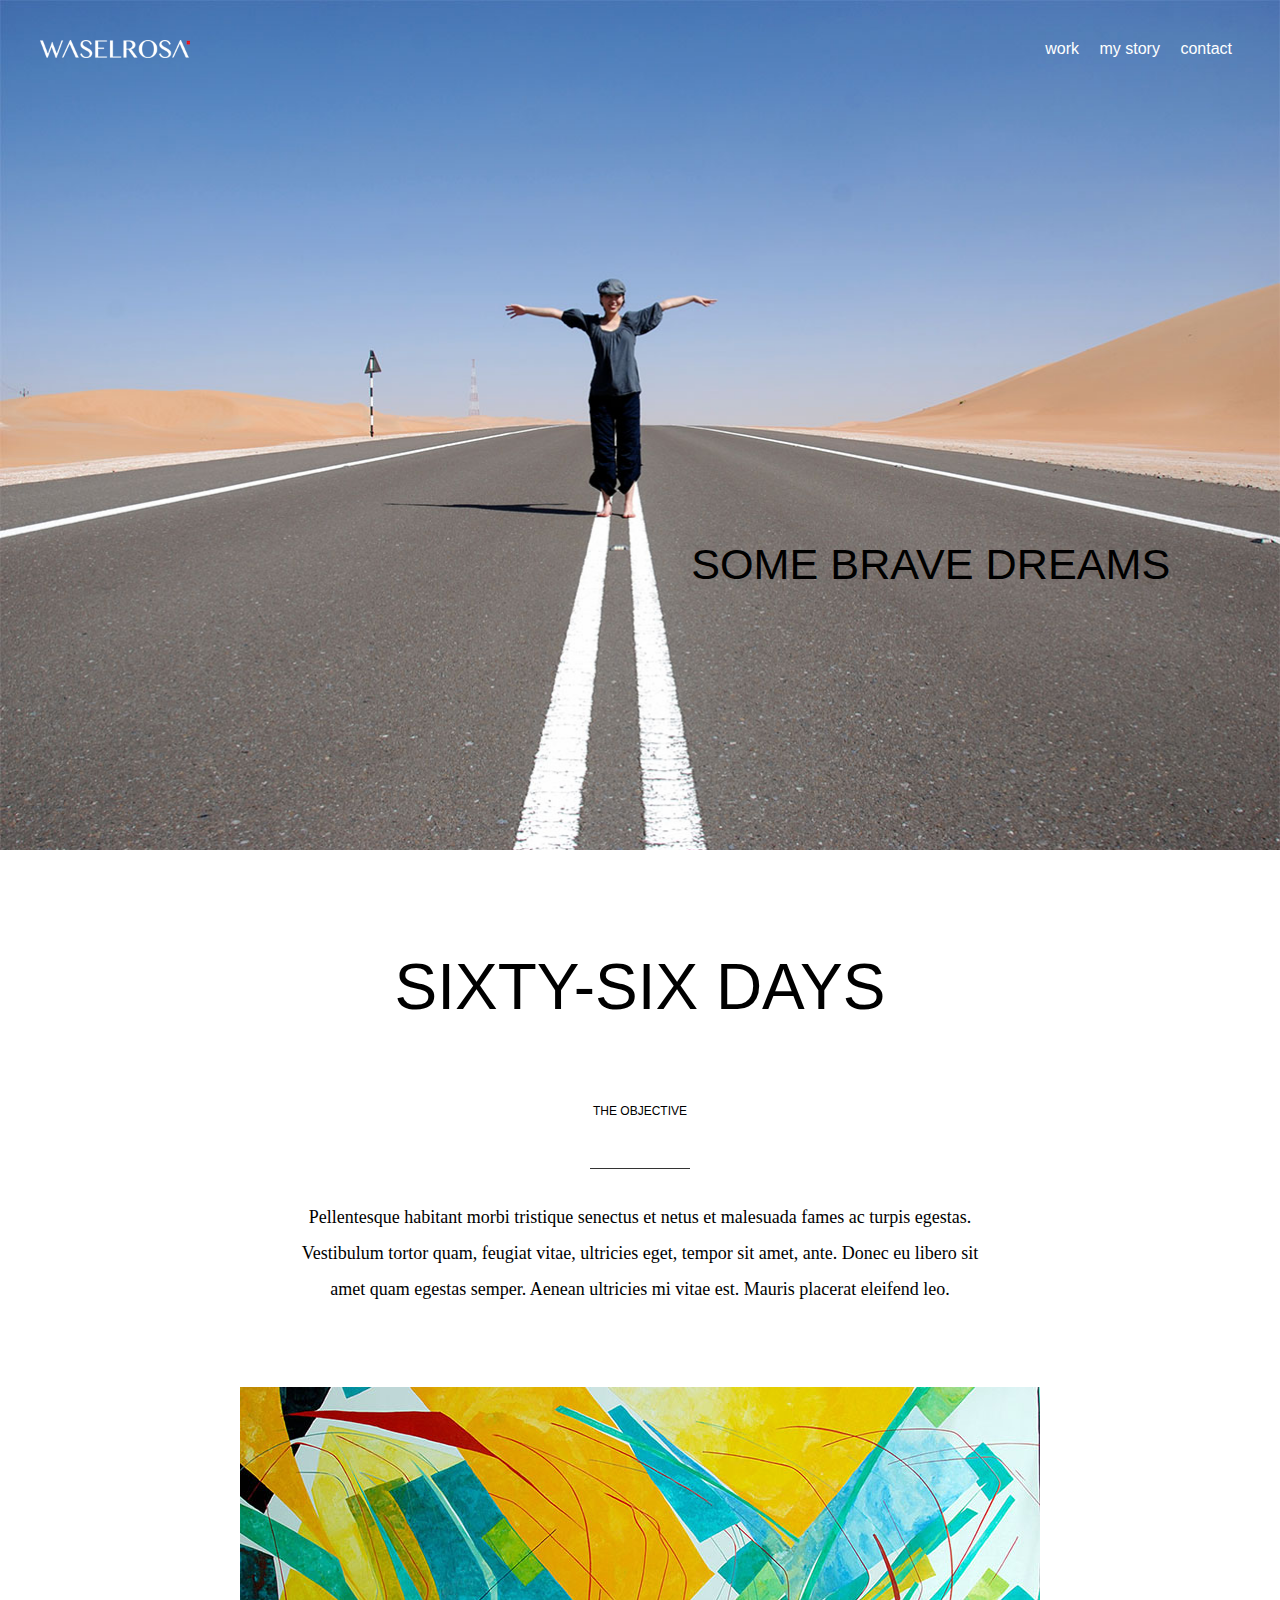
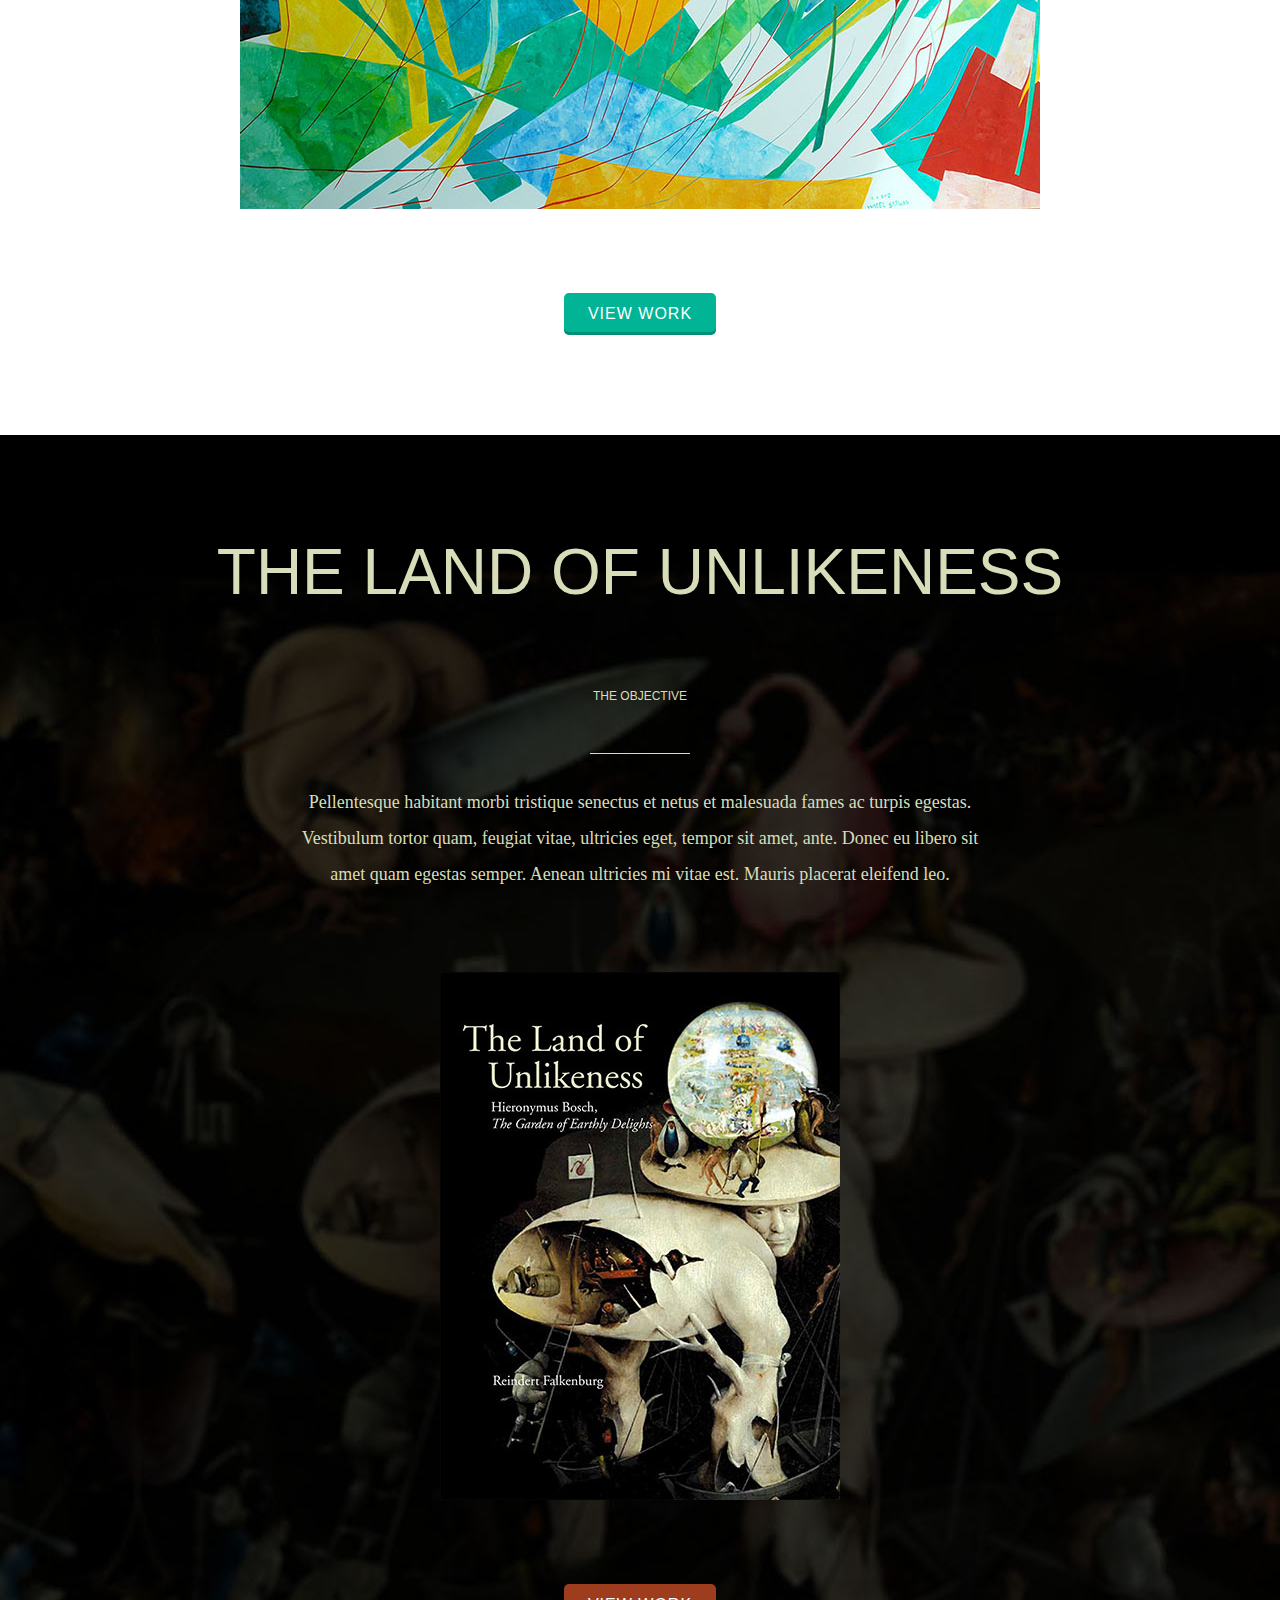
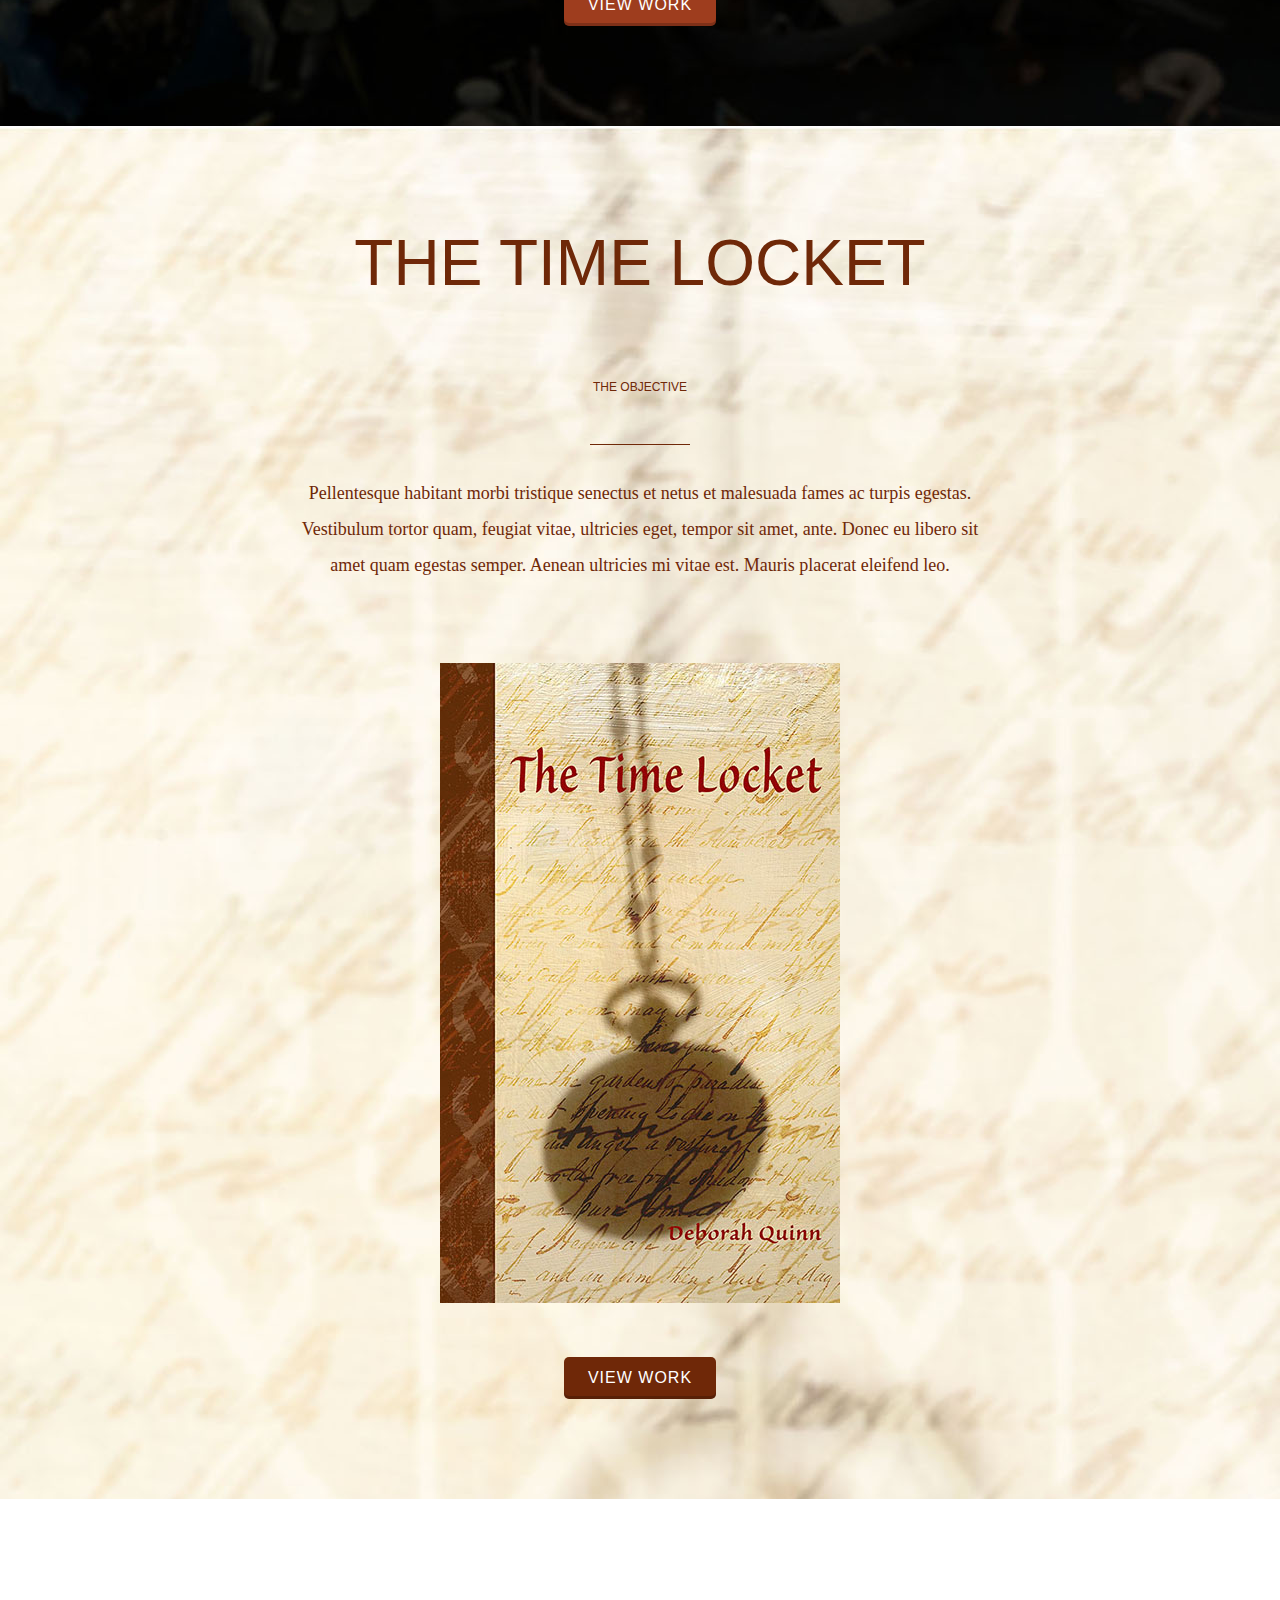
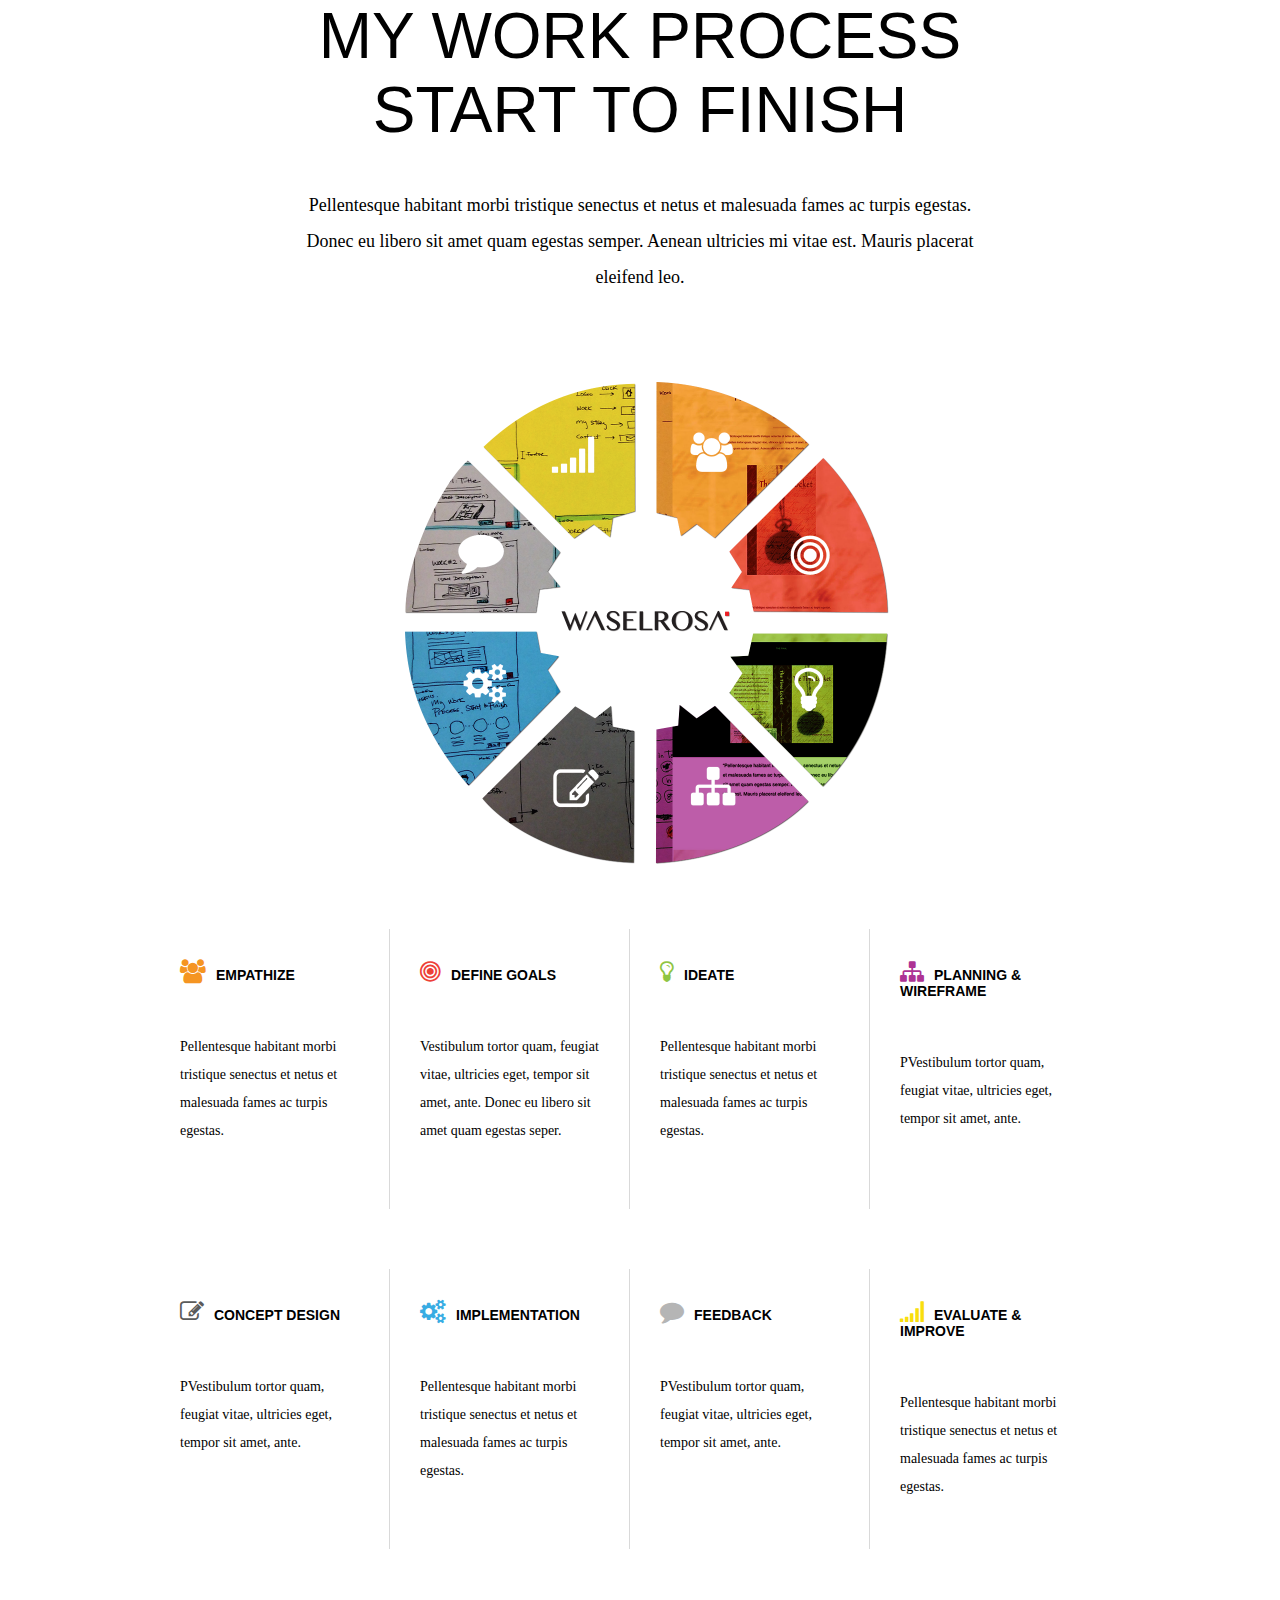
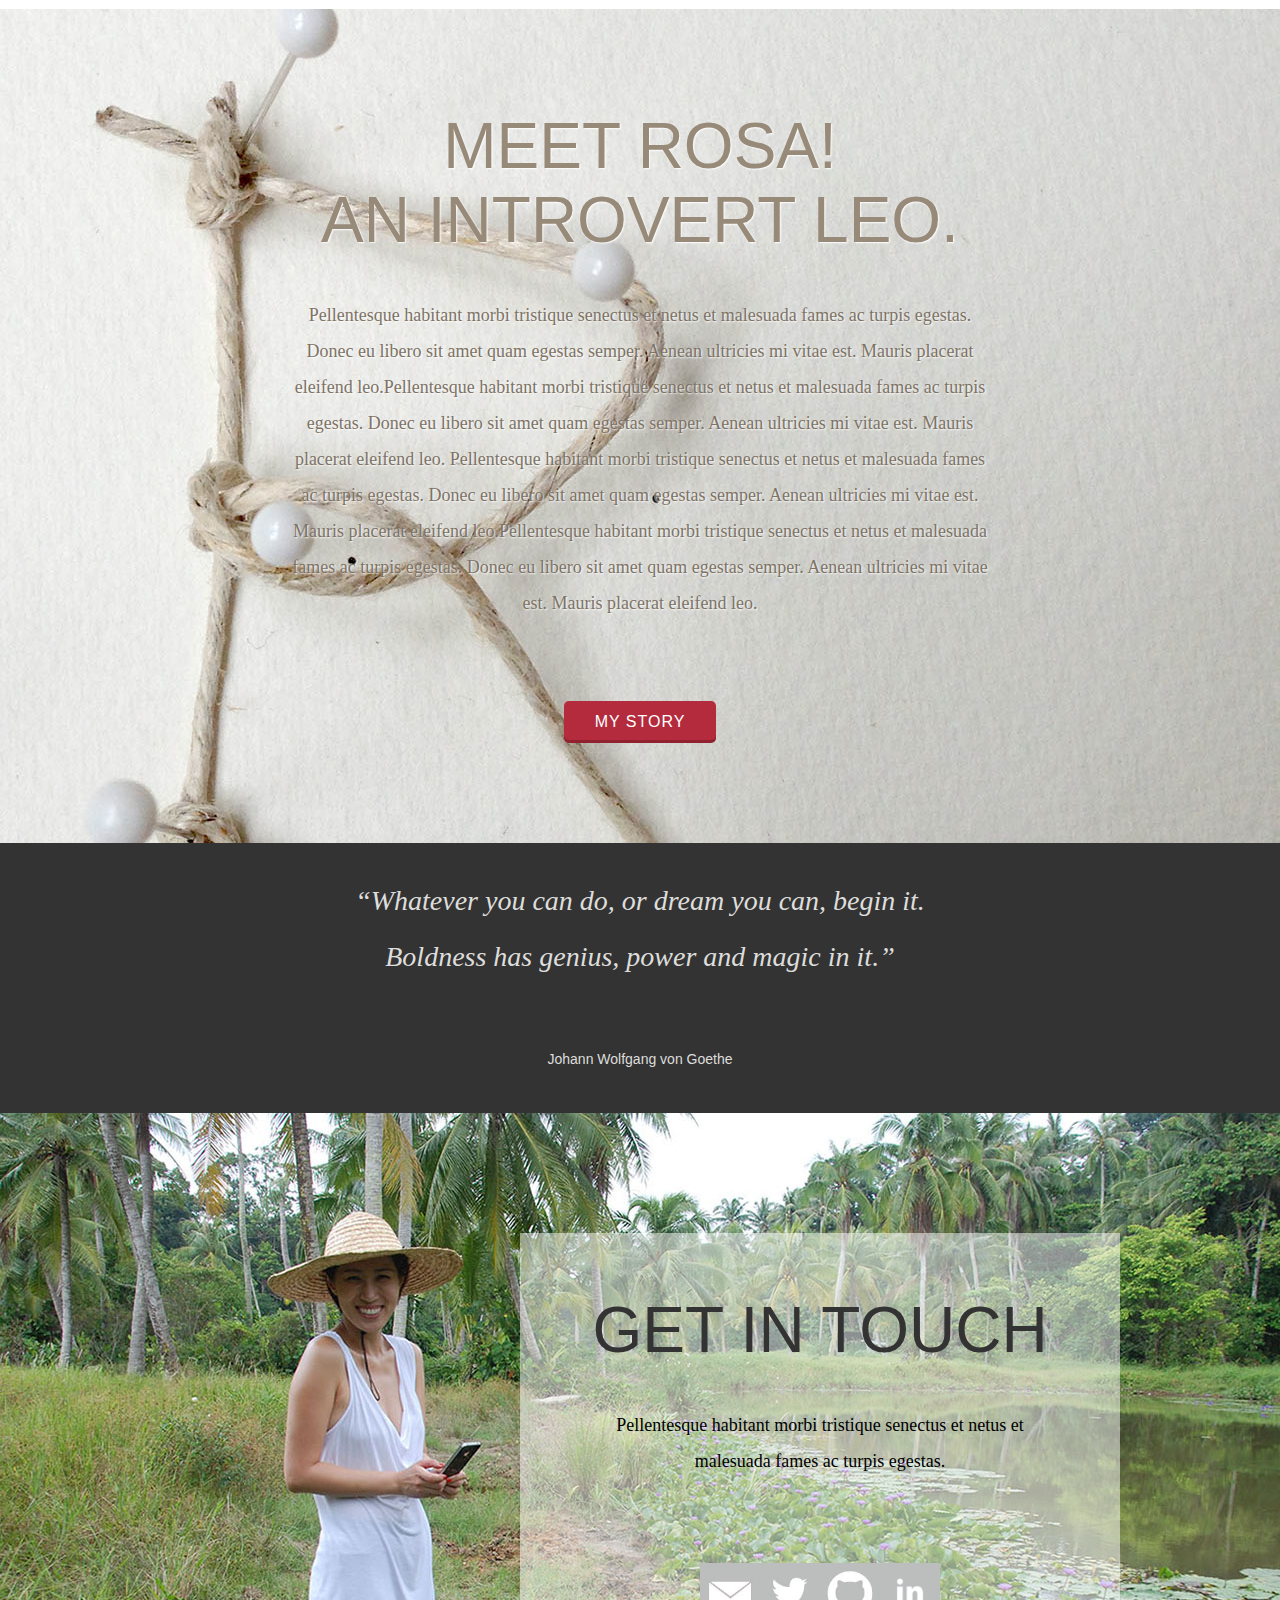
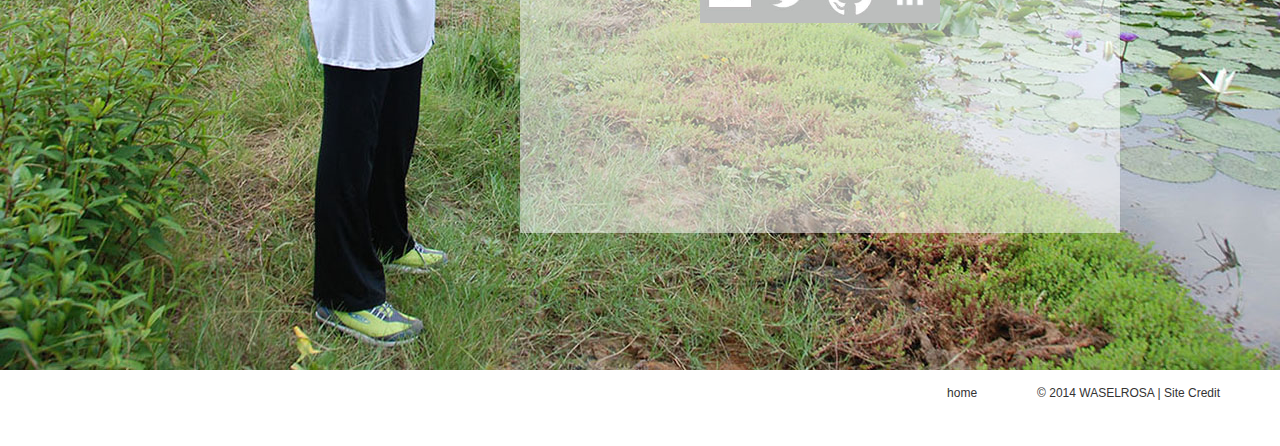
==== commit 062f3b2d: "milestone - credit page completed" ====
--- a/waselrosa.html
+++ b/waselrosa.html
@@ -21,15 +21,15 @@
 		</nav>
 		<div class="slidedown">
 			<nav>
-				<ul>
-					<li id="sixtysix"><a href="#">Sixty-Six Days</a></li>
-					<li id="unlikeness"><a href="#">The Land of Unlikeness</a></li>
-					<li id="locket"><a href="#">The Time Locket</a></li>
+				<ul class="work-selection">
+					<li id="sixtysix"><a data-target-id="sixtysixContainer" href="#">Sixty-Six Days</a></li>
+					<li id="unlikeness"><a data-target-id="unlikenessContainer"href="#">The Land of Unlikeness</a></li>
+					<li id="locket"><a data-target-id="locketContainer" href="#">The Time Locket</a></li>
 				</ul>
 			</nav>
 		</div>	
 	</div>
-	<div class="work-sixtysix-container">
+	<div id="sixtysixContainer" class="work-sixtysix-container">
 		<div class="entry-content">
 			<h2 class="entry-title">Sixty-six Days</h2>
 			<div class="objective">
@@ -59,11 +59,19 @@
 					<a data-target-src-a="img/LeftAllAlone.jpg" data-target-src-b="img/painting04b.jpg" href="#"><i class="fa fa-circle-o"></i></a>
 					<a data-target-src-a="img/painting05a.jpg" data-target-src-b="img/painting05b.jpg" href="#"><i class="fa fa-circle-o"></i></a>
 				</nav>
+				<!--<ul data-target-src-c="painting-titles">
+					<li class="painting1-title">First Baby  |  Oil on Wood  |  15'75" x 7'87" x 33"</li>
+					<li class="painting2-title">Green Tea  |  Oil on Wood  |  15'75" x 7'87" x 33"</li>
+					<li class="painting3-title">Hand Me The Night, I Hand You The Light  |  Oil on Wood  |  15'75" x 7'87" x 33"</li>
+					<li class="painting4-title">Left All Alone |  Oil on Wood  |  15'75" x 7'87" x 33"</li>
+					<li class="painting5-title">Rad-det El Rooh  |  Oil on Wood  |  15'75" x 7'87" x 33"</li>
+				</ul>-->
 				<div class="paintings-slide">
 					<img id="paintings-slide-a">
 					<img id="paintings-slide-b">
-				</div>
-				<h4>First Baby  |  Oil on Wood  |  15'75" x 7'87" x 33"</h4>
+					<div id="paintings-slide-c"></div>
+				</div>
+				<!--<div id="painting-title">First Baby  |  Oil on Wood  |  15'75" x 7'87" x 33"</div>-->
 			</div>
 			<div class="feedback">
 				<p class="client-feedback">“Pellentesque habitant morbi tristique senectus et netus et malesuada fames ac turpis egestas. Donec eu libero sit amet quam egestas semper. Aenean ultricies mi vitae est. Mauris placerat eleifend leo.”</p>
@@ -83,7 +91,7 @@
 			<a class="view-button" href="#" data-target-id="#paintSixtySix">view work</a>
 		</div>
 	</div>
-	<div class="work-unlikeness-container">
+	<div id="unlikenessContainer" class="work-unlikeness-container">
 		<div class="entry-content">
 			<h2 class="entry-title">The Land of Unlikeness</h2>
 			<div class="objective">
@@ -119,7 +127,7 @@
 			<a class="view-button" href="#" data-target-id="#theLandOfUnLikeness">view work</a>
 		</div>	
 	</div>
-	<div class="work-timelocket-container">
+	<div id="locketContainer" class="work-timelocket-container">
 		<div class="entry-content">
 			<h2 class="entry-title">The Time Locket</h2>
 			<div class="objective">
@@ -218,13 +226,17 @@
 		<div class="greeting">
 			<h2><a name="contact-me">Get in Touch</a></h2>
 			<p>Pellentesque habitant morbi tristique senectus et netus et malesuada fames ac turpis egestas.</p>
-			<div class="credit" data-target-id="site-credit">
-				<p>Web Design & Development | Rosa Choi <br>
+			<p class="credit-list">Web Design & Hand-Coding | Rosa Choi <br>
 				Photography | Wasel Choi<br>
-				Content Editing | Elizabeth Jourdin</p>
-
-				<img src="img/credit01.jpg">
-			</div>
+				Content Editing | Elizabeth Jourdin<br><br>
+				<span>A Special Thanks To</span><br>
+				Husband Wasel who has taught me to live my life to the full<br>
+				Natasha Murashev who has inspired me to learn how to code<br>
+				Sam Samskie who has generosly gave in to become my mentor<br>
+				Justin Steffin who has taught me how to code first time ever<br>
+				And all the opensource communities - Github, Fontawesome, Stackoverflow, MDN, etc. <br>
+				<a class="return" href="#"><i class="fa fa-heart"></i></a>
+			</p>
 		</div>
 		<div class="social-icons">
 			<img class="gray-email" src="img/mailg.jpg" data-target-id="#email">
@@ -232,7 +244,7 @@
 			<img class="gray-github" src="img/githubg.jpg" data-target-id="#github">
 			<img class="gray-linkedin" src="img/linkedin-g.jpg" data-target-id="#linkedin">	
 		</div>
-		<div class="toggle-soc"
+		<div class="toggle-soc">
 			<a href="mailto:rosa@waselrosa.com"><img id="email" src="img/mailr.jpg"></a>
 			<a href="https://twitter.com/RosaCodie"><img id="twitter" src="img/twitterb.jpg"></a>
 			<a href="https://github.com/waselrosa"><img id="github" src="img/githubb.jpg"></a>
@@ -244,7 +256,7 @@
 			<nav>
 				<ul>
 					<li id="copy-right">© 2014 WASELROSA | <a class="site-credit" href="#">Site Credit</a></li>
-					<li class="home"><a href="waselrosa.html">home</a></li>
+					<li class="home"><a href="#">home</a></li>
 				</ul>
 			</nav>
 		</div>
--- a/css/style.css
+++ b/css/style.css
@@ -223,7 +223,7 @@
 .slide-trigger a:hover {
 	color: #00b495;
 }
-h4 {
+#paintings-slide-c {
 	font-family: 'MuseoSansRegular', sans-serif;
 	-webkit-font-smoothing: antialiased;
 	font-size: 12px;
@@ -233,6 +233,16 @@
 	color: #333;
 	padding: 60px 0;
 }
+/*#painting-title {
+	font-family: 'MuseoSansRegular', sans-serif;
+	-webkit-font-smoothing: antialiased;
+	font-size: 12px;
+	text-align: center;
+	font-weight: lighter;
+	font-style: italic;
+	color: #333;
+	padding: 60px 0;
+}*/
 .work-sixtysix-container .view-toggle .the-final h3 {
 	color: #00b495;
 }
@@ -537,19 +547,27 @@
 .greeting p {
 	width: 450px;
 }
-.credit {
+p.credit-list{
 	position: absolute;
 	top: 150px;
-	z-index: 1;
-	display:none;
-}
-.credit p{
-	position: absolute;
-	z-index: 2;
-	font-size: 14px;
+	font-size: 16px;
 	text-align: left;
-	padding-left: 30px
-	
+	padding-left: 70px;
+	font-family: 'MuseoSansRegular', sans-serif;
+	-webkit-font-smoothing: antialiased;
+	color: white;
+	display: none;
+}
+p.credit-list span {
+	font-weight: bold;
+	text-transform: uppercase;
+}
+a.return {
+	font-size: 16px;
+	color: white;
+}
+p.credit-list a:hover {
+	color: #37aa12;
 }
 .social-toggle {
 	position: relative;
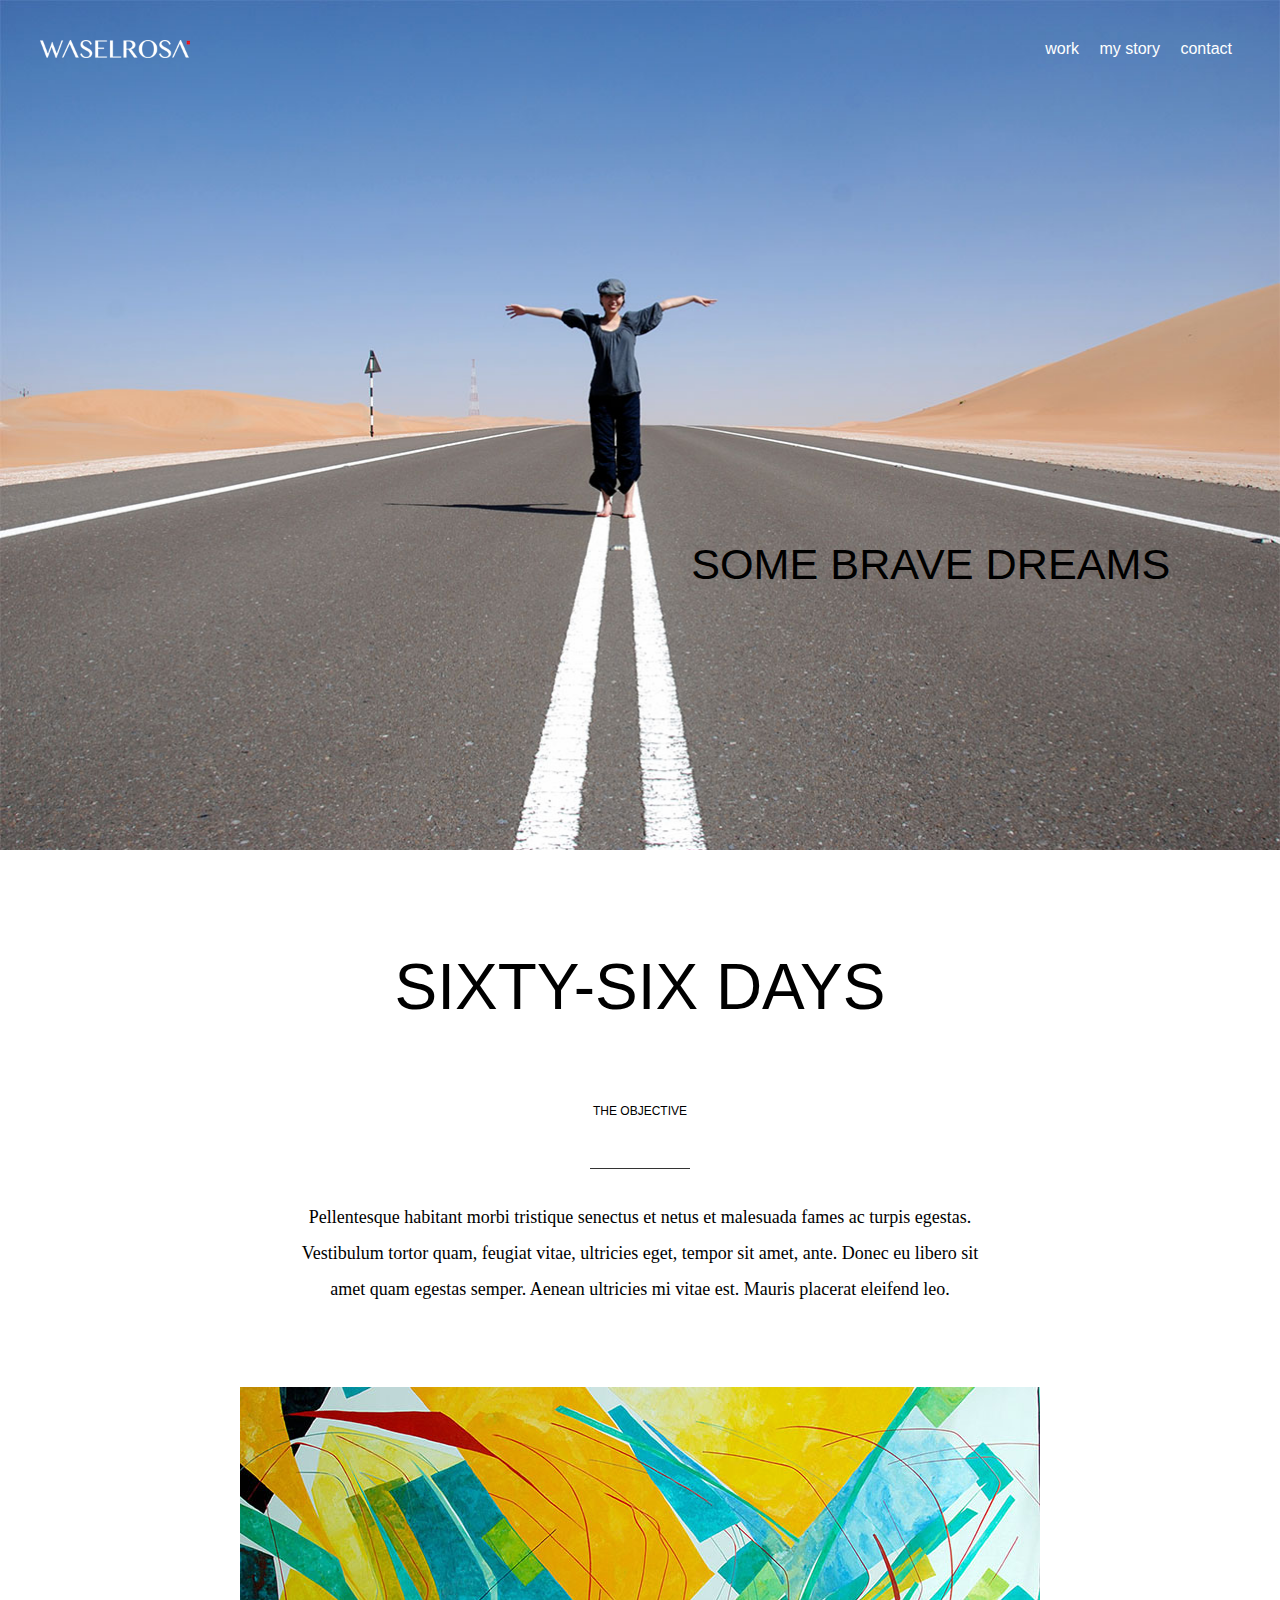
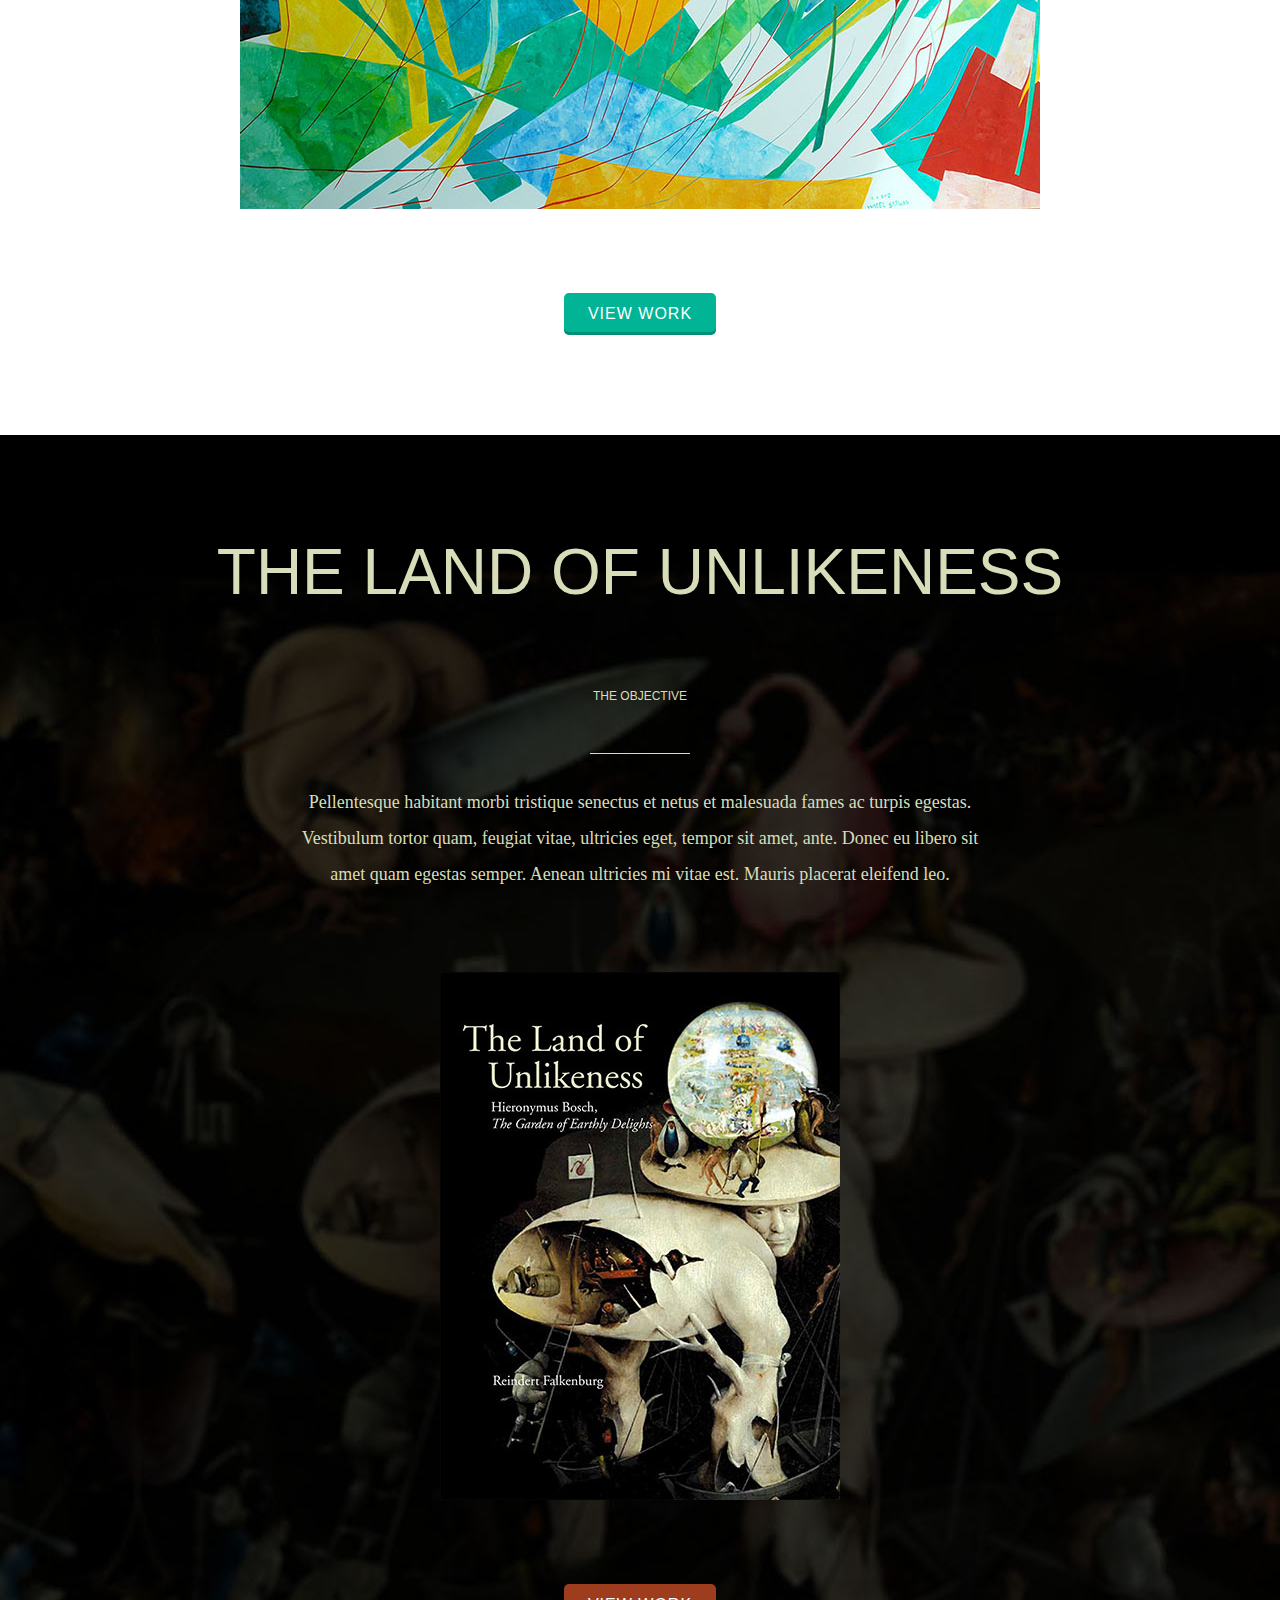
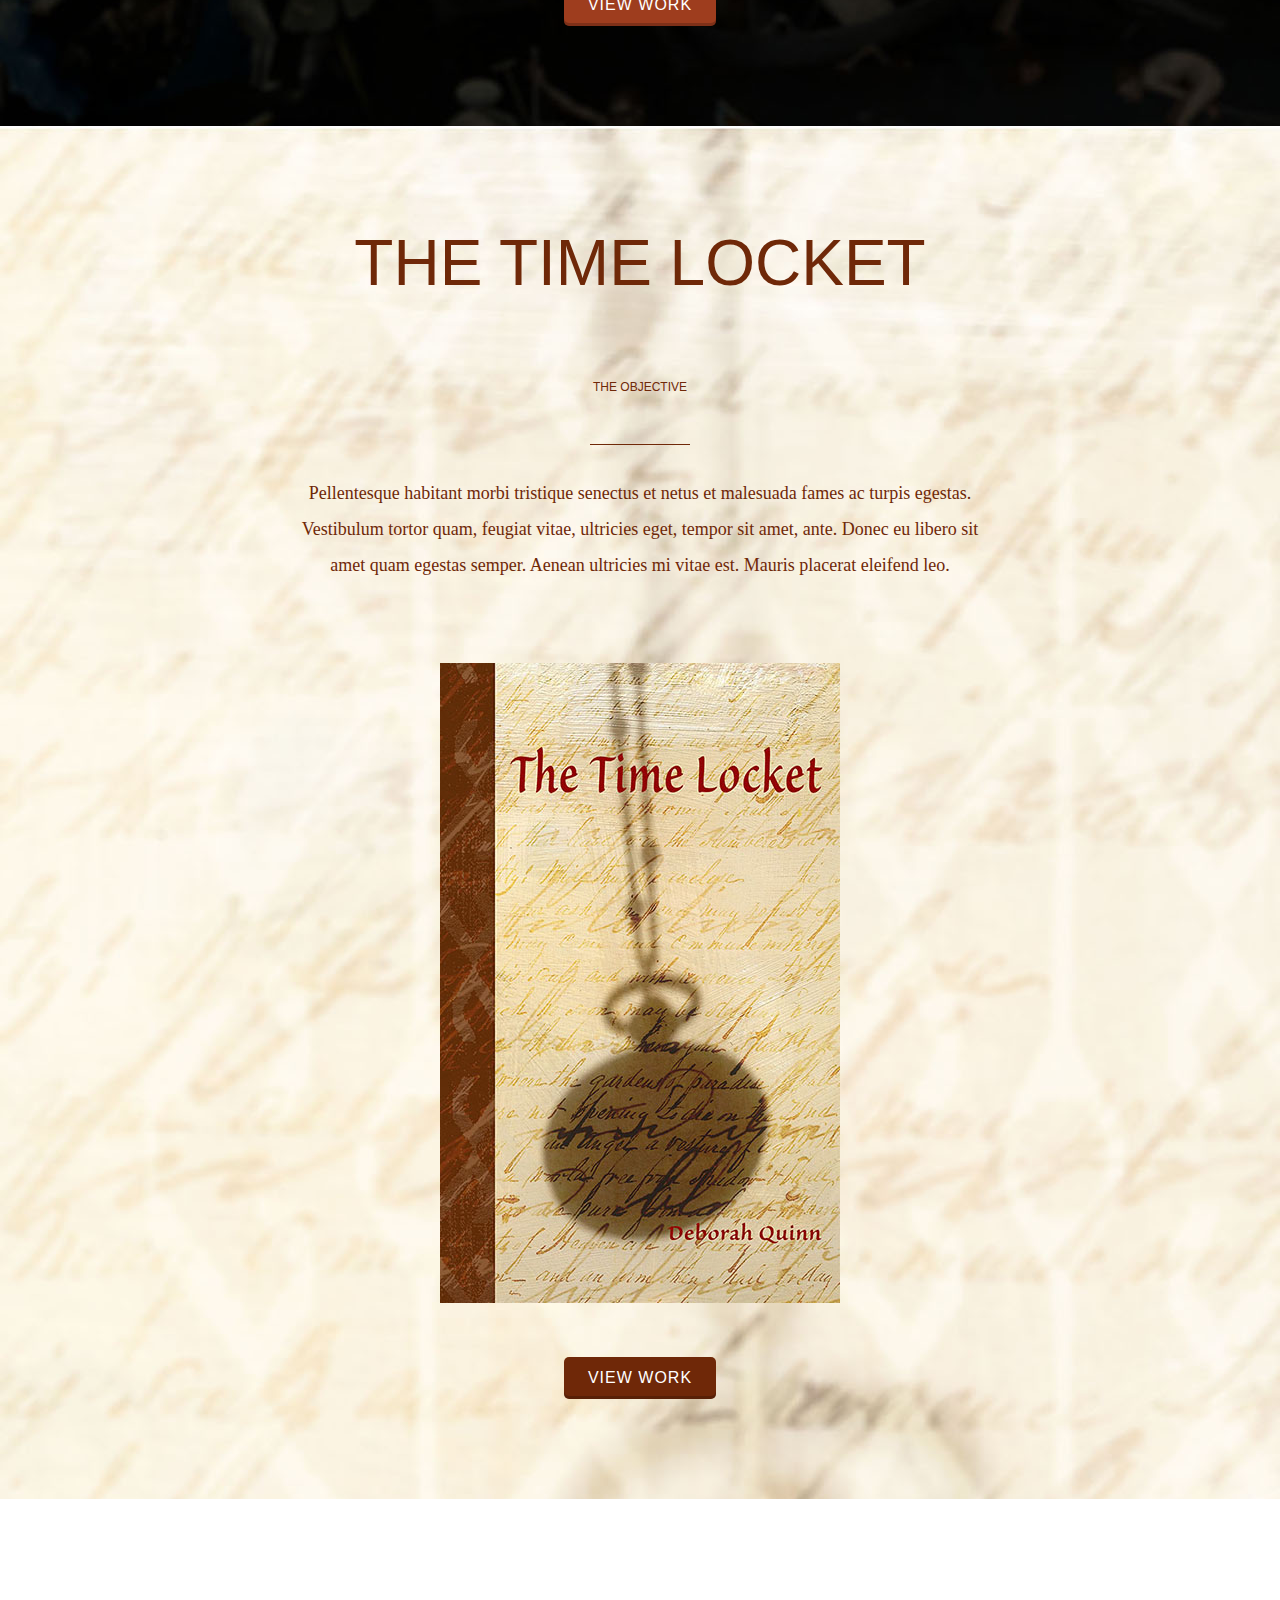
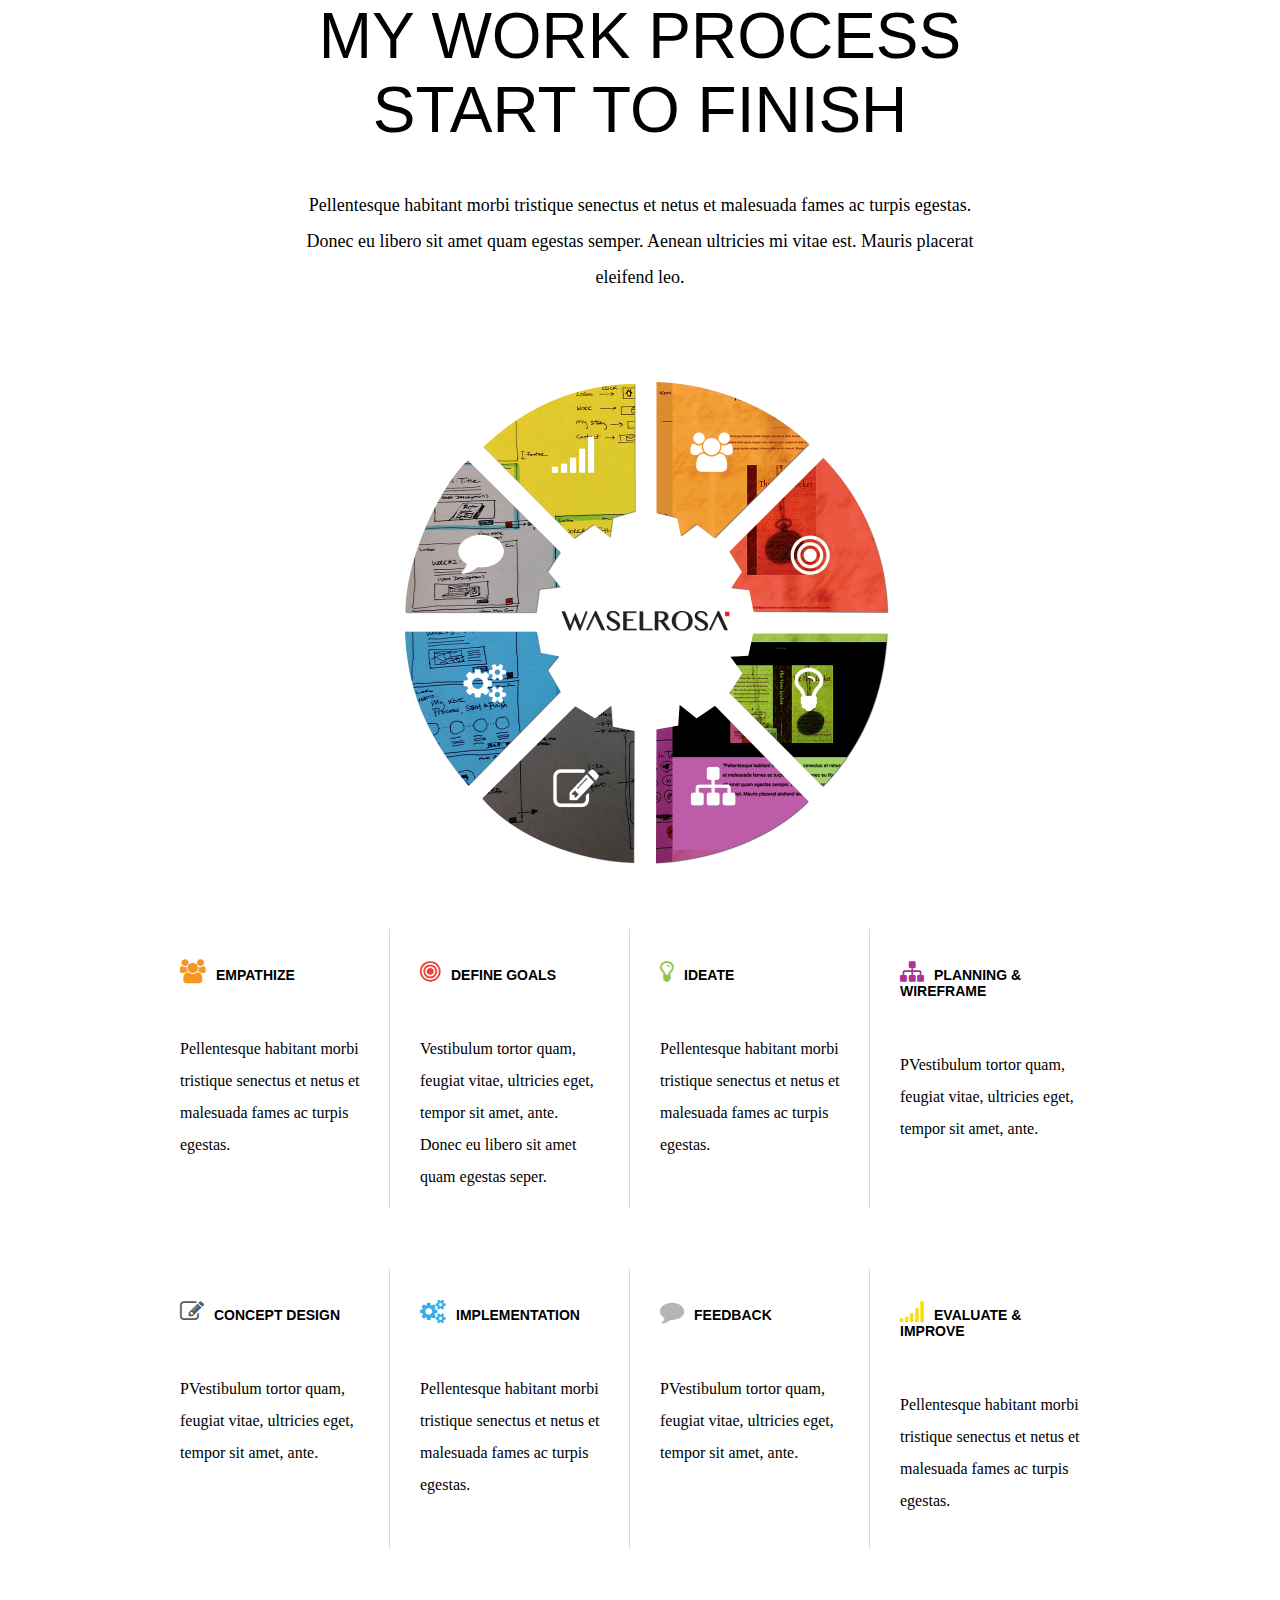
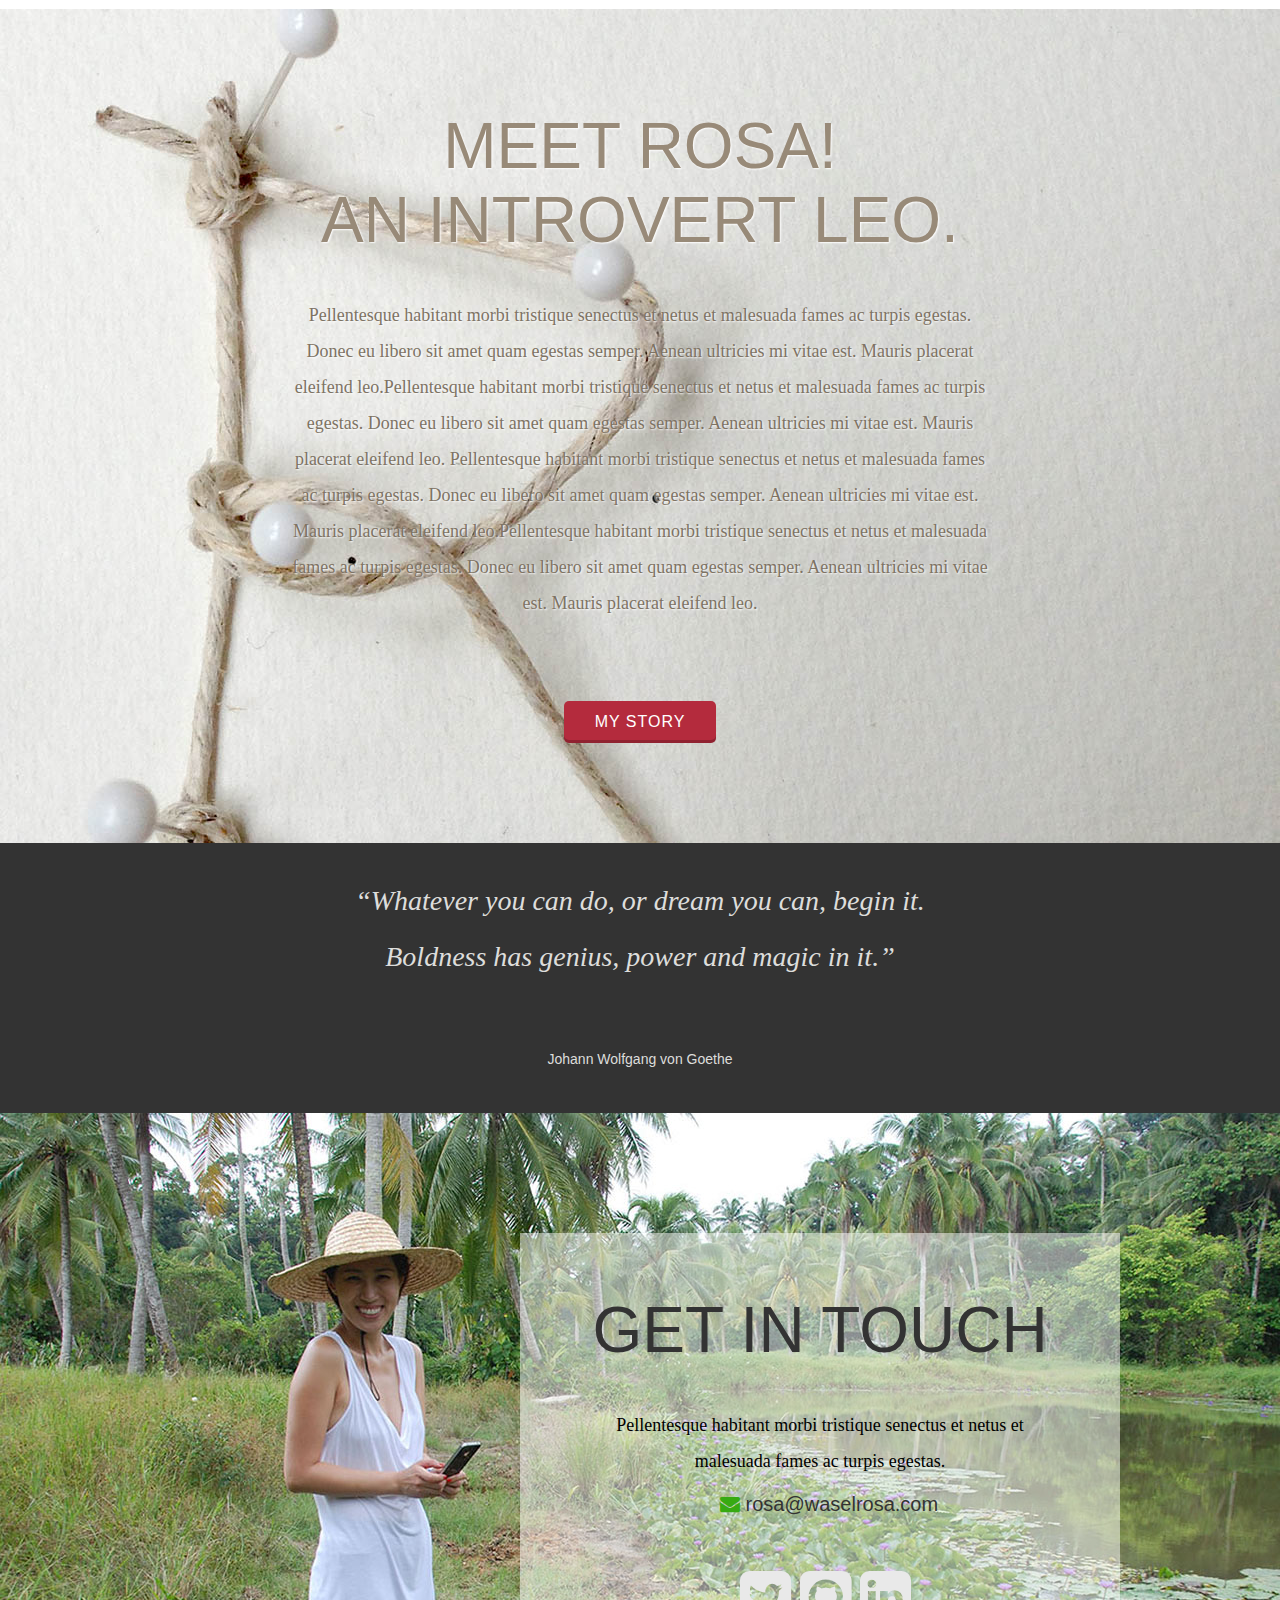
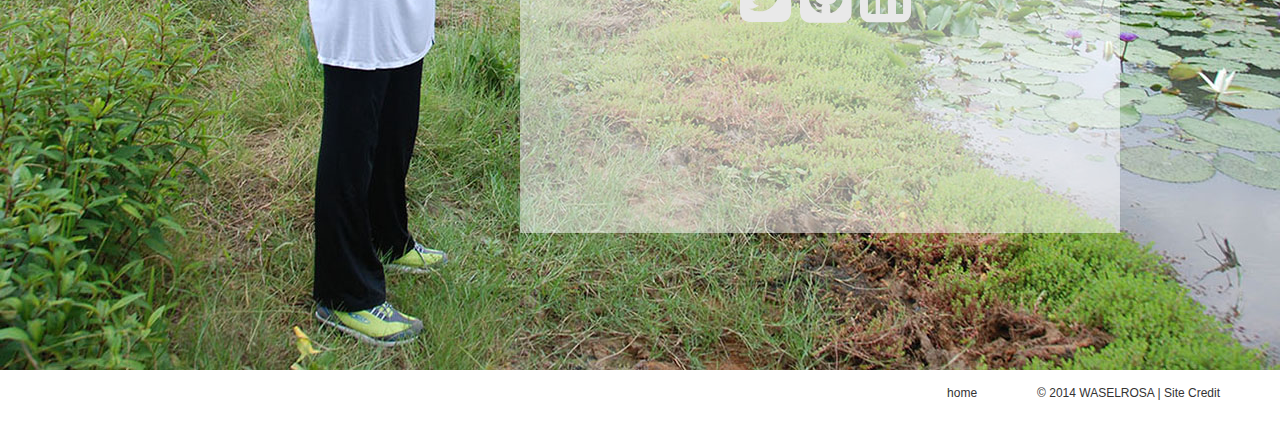
==== commit bd56f37c: "milestone_view buttom completed" ====
--- a/waselrosa.html
+++ b/waselrosa.html
@@ -9,7 +9,7 @@
 </head>
 <body>
 	<!--<a class="scrollup" href="#"><img src="img/logo-icon.png"></a>-->
-	<div class="landing-page-container">
+	<div class="landing-page container">
 		<h1 class="slogan">Some Brave Dreams</h1>
 		<nav class="top-nav">
 			<a href="waselrosa.html"><img id="logo" src="img/LOGO-IN-WHITE.png"></a>
@@ -29,7 +29,7 @@
 			</nav>
 		</div>	
 	</div>
-	<div id="sixtysixContainer" class="work-sixtysix-container">
+	<div id="sixtysixContainer" class="work-sixtysix container">
 		<div class="entry-content">
 			<h2 class="entry-title">Sixty-six Days</h2>
 			<div class="objective">
@@ -91,7 +91,7 @@
 			<a class="view-button" href="#" data-target-id="#paintSixtySix">view work</a>
 		</div>
 	</div>
-	<div id="unlikenessContainer" class="work-unlikeness-container">
+	<div id="unlikenessContainer" class="work-unlikeness container">
 		<div class="entry-content">
 			<h2 class="entry-title">The Land of Unlikeness</h2>
 			<div class="objective">
@@ -127,7 +127,7 @@
 			<a class="view-button" href="#" data-target-id="#theLandOfUnLikeness">view work</a>
 		</div>	
 	</div>
-	<div id="locketContainer" class="work-timelocket-container">
+	<div id="locketContainer" class="work-timelocket container">
 		<div class="entry-content">
 			<h2 class="entry-title">The Time Locket</h2>
 			<div class="objective">
@@ -163,7 +163,7 @@
 			<a class="view-button" href="#" data-target-id="#theTimeLocket">view work</a>
 		</div>	
 	</div>
-	<div class="work-process-container">
+	<div class="work-process container">
 		<div class="entry-content">
 			<h2 class="entry-title">My work process<br>start to finish</br></h2>
 			<p class="project-description">Pellentesque habitant morbi tristique senectus et netus et malesuada fames ac turpis egestas. Donec eu libero sit amet quam egestas semper. Aenean ultricies mi vitae est. Mauris placerat eleifend leo.</p>
@@ -173,42 +173,42 @@
 		</div>
 		<div class="steps-one">
 			<section class="process-step">
-				<h4><i id="empathize" class="fa fa-users"></i>Empathize</h4>
-				<p>Pellentesque habitant morbi tristique senectus et netus et malesuada fames ac turpis egestas.</p>
-			</section>
-			<section class="process-step">
-				<h4><i id="goals" class="fa fa-bullseye"></i>Define Goals</h4>
-				<p>Vestibulum tortor quam, feugiat vitae, ultricies eget, tempor sit amet, ante. Donec eu libero sit amet quam egestas seper.</p>
-			</section>
-			<section class="process-step">
-				<h4><i id="ideate" class="fa fa-lightbulb-o"></i>Ideate</h4>
-				<p>Pellentesque habitant morbi tristique senectus et netus et malesuada fames ac turpis egestas.</p>
-			</section>
-			<section class="process-step">
-				<h4><i id="wireframe" class="fa fa-sitemap"></i>Planning & Wireframe</h4>
-				<p>PVestibulum tortor quam, feugiat vitae, ultricies eget, tempor sit amet, ante.</p>
+				<h4 class="prostep empathize"><i id="empathize" class="fa fa-users"></i>Empathize</h4>
+				<p class="method">Pellentesque habitant morbi tristique senectus et netus et malesuada fames ac turpis egestas.</p>
+			</section>
+			<section class="process-step">
+				<h4 class="prostep goals"><i id="goals" class="fa fa-bullseye"></i>Define Goals</h4>
+				<p class="method">Vestibulum tortor quam, feugiat vitae, ultricies eget, tempor sit amet, ante. Donec eu libero sit amet quam egestas seper.</p>
+			</section>
+			<section class="process-step">
+				<h4 class="prostep ideate"><i id="ideate" class="fa fa-lightbulb-o"></i>Ideate</h4>
+				<p class="method">Pellentesque habitant morbi tristique senectus et netus et malesuada fames ac turpis egestas.</p>
+			</section>
+			<section class="process-step">
+				<h4 class="prostep wireframe"><i id="wireframe" class="fa fa-sitemap"></i>Planning & Wireframe</h4>
+				<p class="method">PVestibulum tortor quam, feugiat vitae, ultricies eget, tempor sit amet, ante.</p>
 			</section>
 		</div>
 		<div class="steps-two">
 			<section class="process-step">
-				<h4><i id="concept" class="fa fa-pencil-square-o"></i>Concept Design</h4>
-				<p>PVestibulum tortor quam, feugiat vitae, ultricies eget, tempor sit amet, ante.</p>
-			</section>
-			<section class="process-step">
-				<h4><i id="implement" class="fa fa-cogs"></i>Implementation</h4>
-				<p>Pellentesque habitant morbi tristique senectus et netus et malesuada fames ac turpis egestas.</p>
-			</section>
-			<section class="process-step">
-				<h4><i id="feedb" class="fa fa-comment"></i>Feedback</h4>
-				<p>PVestibulum tortor quam, feugiat vitae, ultricies eget, tempor sit amet, ante.</p>
-			</section>
-			<section class="process-step">
-				<h4><i id="eval" class="fa fa-signal"></i>Evaluate & Improve</h4>
-				<p>Pellentesque habitant morbi tristique senectus et netus et malesuada fames ac turpis egestas.</p>
+				<h4 class="prostep concept"><i id="concept" class="fa fa-pencil-square-o"></i>Concept Design</h4>
+				<p class="method">PVestibulum tortor quam, feugiat vitae, ultricies eget, tempor sit amet, ante.</p>
+			</section>
+			<section class="process-step">
+				<h4 class="prostep implement"><i id="implement" class="fa fa-cogs"></i>Implementation</h4>
+				<p class="method">Pellentesque habitant morbi tristique senectus et netus et malesuada fames ac turpis egestas.</p>
+			</section>
+			<section class="process-step">
+				<h4 class="prostep feedb"><i id="feedb" class="fa fa-comment"></i>Feedback</h4>
+				<p class="method">PVestibulum tortor quam, feugiat vitae, ultricies eget, tempor sit amet, ante.</p>
+			</section>
+			<section class="process-step">
+				<h4 class="prostep eval"><i id="eval" class="fa fa-signal"></i>Evaluate & Improve</h4>
+				<p class="method">Pellentesque habitant morbi tristique senectus et netus et malesuada fames ac turpis egestas.</p>
 			</section>			
 		</div>	
 	</div>
-	<div class="my-story-container">
+	<div class="my-story container">
 		<div class="entry-content">
 			<h2 class="entry-title">Meet Rosa!<br>An Introvert Leo.</br></h2>
 			<p class="project-description">Pellentesque habitant morbi tristique senectus et netus et malesuada fames ac turpis egestas. Donec eu libero sit amet quam egestas semper. Aenean ultricies mi vitae est. Mauris placerat eleifend leo.Pellentesque habitant morbi tristique senectus et netus et malesuada fames ac turpis egestas. Donec eu libero sit amet quam egestas semper. Aenean ultricies mi vitae est. Mauris placerat eleifend leo.
@@ -218,37 +218,31 @@
 			<a class="view-button" href="#">My Story</a>
 		</div>	
 	</div>
-	<div class="quote-container">
+	<div class="quote container">
 		<p>“Whatever you can do, or dream you can, begin it.<br>Boldness has genius, power and magic in it.”</br></p>
 		<p class="goethe">Johann Wolfgang von Goethe</p>
 	</div>
-	<div class="contact-page-container">
+	<div class="contact-page container">
 		<div class="greeting">
 			<h2><a name="contact-me">Get in Touch</a></h2>
 			<p>Pellentesque habitant morbi tristique senectus et netus et malesuada fames ac turpis egestas.</p>
-			<p class="credit-list">Web Design & Hand-Coding | Rosa Choi <br>
-				Photography | Wasel Choi<br>
+			<a id="email" href="mailto:rosa@waselrosa.com"><i class="fa fa-envelope"></i>  rosa@waselrosa.com</a>
+			<p class="credit-list">Web Design and Hand-Coding | Rosa Choi <br>
+				Art and Photography | Wasel Choi<br>
 				Content Editing | Elizabeth Jourdin<br><br>
 				<span>A Special Thanks To</span><br>
-				Husband Wasel who has taught me to live my life to the full<br>
-				Natasha Murashev who has inspired me to learn how to code<br>
-				Sam Samskie who has generosly gave in to become my mentor<br>
-				Justin Steffin who has taught me how to code first time ever<br>
+				Husband Wasel who has taught me to live my life to the full.<br>
+				Natasha Murashev who has inspired me to learn how to code.<br>
+				Sam Samskies, my coding mentor.<br>
+				Justin Steffin, my first coding teacher ever.<br>
 				And all the opensource communities - Github, Fontawesome, Stackoverflow, MDN, etc. <br>
 				<a class="return" href="#"><i class="fa fa-heart"></i></a>
 			</p>
 		</div>
-		<div class="social-icons">
-			<img class="gray-email" src="img/mailg.jpg" data-target-id="#email">
-			<img class="gray-twitter" src="img/twitterg.jpg" data-target-id="#twitter">
-			<img class="gray-github" src="img/githubg.jpg" data-target-id="#github">
-			<img class="gray-linkedin" src="img/linkedin-g.jpg" data-target-id="#linkedin">	
-		</div>
 		<div class="toggle-soc">
-			<a href="mailto:rosa@waselrosa.com"><img id="email" src="img/mailr.jpg"></a>
-			<a href="https://twitter.com/RosaCodie"><img id="twitter" src="img/twitterb.jpg"></a>
-			<a href="https://github.com/waselrosa"><img id="github" src="img/githubb.jpg"></a>
-			<a href="http://www.linkedin.com/in/rosachoi7"><img id="linkedin" src="img/linkedinbsq.jpg"></a>
+			<a id="twitter" href="https://twitter.com/RosaCodie"><i class="fa fa-twitter-square"></i></a>
+			<a id="github" href="https://github.com/waselrosa"><i class="fa fa-github-square"></i></a>
+			<a id="linkedin" href="http://www.linkedin.com/in/rosachoi7"><i class="fa fa-linkedin-square"></i></a>
 		</div>		
 	</div>
 	<div class="footer">
--- a/css/style.css
+++ b/css/style.css
@@ -31,7 +31,7 @@
 	font-size: 18px;	
 }
 /*Site Page One*/
-.landing-page-container {
+.landing-page {
 	background: url(../img/landingpage.jpg) center top no-repeat;
 	height: 850px;
 	background-size: cover;
@@ -52,7 +52,7 @@
 	height: 18px;
 	left: 2.5em;
 }
-.landing-page-container .slogan {
+.landing-page .slogan {
 	font-size: 2.7em;
 	position: absolute;
 	top: 540px;
@@ -104,7 +104,7 @@
 }
 
 /* Site Page Two*/
-.work-sixtysix-container {
+.work-sixtysix {
 	background-color: white;
 	width: 100%;
 	/*height: 1000px;*/
@@ -128,7 +128,7 @@
 	width: 100px;
 	margin: 0 auto;
 }
-.work-sixtysix-container .entry-content .objective {
+.work-sixtysix .entry-content .objective {
 	border-bottom: 1px solid #333;
 }
 .objective h3 {
@@ -162,7 +162,7 @@
 .view-toggle {
 	position: relative;
 }
-.work-sixtysix-container .view-toggle .the-final {
+.work-sixtysix .view-toggle .the-final {
 	float: left;
 	overflow: hidden;
 	width: 100%;
@@ -170,20 +170,20 @@
 	padding: 0;
 	position: relative;
 }
-.work-sixtysix-container .view-toggle .client h3,
-.work-sixtysix-container .view-toggle .client p,
-.work-sixtysix-container .view-toggle .client a {
+.work-sixtysix .view-toggle .client h3,
+.work-sixtysix .view-toggle .client p,
+.work-sixtysix .view-toggle .client a {
 	color: #333;
 }
-.work-sixtysix-container .view-toggle .client h3{
+.work-sixtysix .view-toggle .client h3{
 	border-bottom: 1px solid #333;
 	margin-top: 20px;
 	padding-top: 40px;
 }
-.work-sixtysix-container .view-toggle .client a {
+.work-sixtysix .view-toggle .client a {
 	padding-bottom: 60px;
 }
-.work-sixtysix-container .view-toggle .client a:hover {
+.work-sixtysix .view-toggle .client a:hover {
 	color: #00b495;
 }
 .paintings-slide {
@@ -243,31 +243,31 @@
 	color: #333;
 	padding: 60px 0;
 }*/
-.work-sixtysix-container .view-toggle .the-final h3 {
+.work-sixtysix .view-toggle .the-final h3 {
 	color: #00b495;
 }
-.work-sixtysix-container .view-toggle .feedback {
+.work-sixtysix .view-toggle .feedback {
 	background: #e3e3e3;
 }
 
 /* Site Page Three*/
-.work-unlikeness-container{
+.work-unlikeness {
 	background: url(../img/Unlikeness.jpg) center top no-repeat;
 	width: 100%;
 	/*height: 1250px;*/
 	background-size: cover;
 }
-.work-unlikeness-container .entry-content h2 {
+.work-unlikeness .entry-content h2 {
 	color: #d7ddb9;
 	padding-top: 100px;
 }
-.work-unlikeness-container .entry-content p {
+.work-unlikeness .entry-content p {
 	color: #d7ddb9;
 }
-.work-unlikeness-container .entry-content .objective h3 {
+.work-unlikeness .entry-content .objective h3 {
 	color: #d7ddb9;
 }
-.work-unlikeness-container .entry-content .objective {
+.work-unlikeness .entry-content .objective {
 	border-bottom: 1px solid #d7ddb9;
 }
 .cover-image {
@@ -277,7 +277,7 @@
 .cover-image img {
 	margin-bottom: 80px;
 }
-.work-unlikeness-container .buttons a.view-button {
+.work-unlikeness .buttons a.view-button {
 	background: #9e3d1e;
 }
 /* toggle - page three*/
@@ -318,7 +318,7 @@
 	width: 100%;
 	background: #852c04;
 }
-.work-unlikeness-container .the-final img {
+.work-unlikeness .the-final img {
 	width: 1000px;
 	padding: 80px 140px;
 }
@@ -358,24 +358,24 @@
 }
 
 /* Site Page Four*/
-.work-timelocket-container{
+.work-timelocket {
 	background: url(../img/page004.jpg) center top no-repeat;
 	width: 100%;
 	/*height: 1300px;*/
 	background-size: cover;
 }
-.work-timelocket-container .entry-content h2 {
+.work-timelocket .entry-content h2 {
 	color: #6f2808;
 	margin-top: 0;
 	padding-top: 100px;
 }
-.work-timelocket-container .entry-content .objective h3 {
+.work-timelocket .entry-content .objective h3 {
 	color: #6f2808;
 }
-.work-timelocket-container .entry-content .objective {
+.work-timelocket .entry-content .objective {
 	border-bottom: 1px solid #6f2808;
 }
-.work-timelocket-container .entry-content p {
+.work-timelocket .entry-content p {
 	color: #6f2808;
 }
 .jacket-image {
@@ -385,37 +385,37 @@
 .jacket-image img {
 	margin-bottom: 50px;
 }
-.work-timelocket-container .buttons a.view-button {
+.work-timelocket .buttons a.view-button {
 	background: #6f2808;
 }
 /* toggle - page four*/
-.work-timelocket-container .view-toggle .client h3,
-.work-timelocket-container .view-toggle .client p,
-.work-timelocket-container .view-toggle .client a {
+.work-timelocket .view-toggle .client h3,
+.work-timelocket .view-toggle .client p,
+.work-timelocket .view-toggle .client a {
 	color: #6f2808;
 }
-.work-timelocket-container .view-toggle .client a:hover {
+.work-timelocket .view-toggle .client a:hover {
 	color: #333;
 }
-.work-timelocket-container .view-toggle .client h3 {
+.work-timelocket .view-toggle .client h3 {
 	border-bottom: 1px solid #6f2808;
 }
-.work-timelocket-container .view-toggle .the-final {
+.work-timelocket .view-toggle .the-final {
 	background: black;
 }
-.work-timelocket-container .view-toggle .the-final img {
+.work-timelocket .view-toggle .the-final img {
 	width: 600px;
 	padding: 80px 341px;
 }
-.work-timelocket-container .view-toggle .feedback {
+.work-timelocket .view-toggle .feedback {
 	background: white;
 }
-.work-timelocket-container .view-toggle .feedback img.profile {
+.work-timelocket.view-toggle .feedback img.profile {
 	margin-left: 900px;
 }
 
 /* Site Page Five - My Work Process*/
-.work-process-container {
+.work-process {
 	background: white;
 }
 .process-diagram {
@@ -426,9 +426,15 @@
 	padding-left: 390px;
 	padding-bottom: 50px;
 }
-.process-step p {
+.method {
 	text-align: left;
-	font-size: 14px;
+	font-size: 16px;
+	font-family: 'CallunaLghtRegular', serif;
+	margin: 0 auto;
+	line-height: 2;
+	max-width: 700px;
+	padding-bottom: 80px;
+	padding-top: 30px;
 }
 .steps-one, .steps-two{
 	background: white;
@@ -446,12 +452,12 @@
 .process-step:last-child {
 	box-shadow: none;
 }
-.process-step h4 {
+.prostep {
 	text-align: left;
 	font-size: 14px;
 	padding:10px 0 20px 0;
 }
-.process-step h4 i {
+.prostep i {
 	font-size: 24px;
 	padding-right: 10px;
 }
@@ -480,32 +486,32 @@
 	color: #F9DE0E;
 }
 /* Site Page Six - My Story*/
-.my-story-container{
+.my-story {
 	background: url(../img/bigR.jpg) center top no-repeat;
 	/*height: 1143px;*/
 	background-size: cover;
 	width: 100%;
 }
-.my-story-container .entry-content h2 {
+.my-story .entry-content h2 {
 	margin-top: 0;
 	padding-top: 100px;
 	color: #988a78;
 	text-shadow: 1px 1px 2px #fff;
 }
-.my-story-container .entry-content p {
+.my-story .entry-content p {
 	color: #7e7364;
 	text-shadow: 1px 1px 2px #fff;
 }
-.my-story-container .buttons a {
+.my-story .buttons a {
 	background: #b42b3d;
 }
 
 /*Site Page Seven - Quote*/
-.quote-container {
+.quote {
 	width: 100%;
 	background: #333;
 }
-.quote-container p {
+.quote p {
 	color: #dddddb;
 	font-size: 28px;
 	line-height: 2;
@@ -514,7 +520,7 @@
 	font-style: italic;
 	/*font-family: "ff-tisa-web-pro",serif;*/
 }
-.quote-container p.goethe {
+.quote p.goethe {
 	font-size: 14px;
 	font-style: normal;
 	padding-bottom: 40px;
@@ -523,13 +529,13 @@
 }
 
 /*Site Page Eight - Contact*/
-.contact-page-container {
+.contact-page {
 	background: url(../img/contactRosa.jpg) center top no-repeat;
 	height: 857px;
 	background-size: cover;
 	position: relative
 }
-.contact-page-container .greeting h2 {
+.contact-page .greeting h2 {
 	color: #333;
 	margin-top: 0;
 	padding-top: 60px;
@@ -569,64 +575,36 @@
 p.credit-list a:hover {
 	color: #37aa12;
 }
-.social-toggle {
-	position: relative;
-}
-#email, #twitter, #github, #linkedin {
-	width: 60px;
-	height: 60px;
-}
-.gray-email {
-	width: 60px;
-	height: 60px;
-	position: absolute;
-	top: 450px;
-	left: 700px;
-}
-.gray-twitter {
-	width: 60px;
-	height: 60px;
-	position: absolute;
-	top: 450px;
-	left: 760px;
-}
-.gray-github {
-	width: 60px;
-	height: 60px;
-	position: absolute;
-	top: 450px;
-	left: 820px;
-}
-.gray-linkedin {
-	width: 60px;
-	height: 60px;
-	position: absolute;
-	top: 450px;
-	left: 880px;	
+.toggle-soc {
+	font-size: 60px;
+}
+.toggle-soc .fa {
+	color: #e9e9e9;
 }
 #email {
 	position: absolute;
-	top: 510px;
-	left: 700px;
-	display: none;
+	left: 200px;
+	top: 260px;
+	color: #333;
+	font-size: 20px;
+}
+i.fa.fa-envelope {
+	color: #37aa12;
 }
 #twitter {
 	position: absolute;
-	top: 510px;
-	left: 760px;
-	display: none;
+	left: 740px;
+	top: 450px;
 }
 #github {
 	position: absolute;
-	top: 510px;
-	left: 820px;
-	display: none;
+	left: 800px;
+	top: 450px;
 }
 #linkedin {
 	position: absolute;
-	top: 510px;
-	left: 880px;
-	display: none;
+	left: 860px;
+	top: 450px;
 }
 
 /*footer*/
@@ -651,3 +629,308 @@
 	color: #37aa12;
 }
 
+@media screen and (max-width: 768px) {
+	body{
+		max-width: 768px;
+		min-width: 768px;
+		font-size: 16px;
+	}
+	p { 
+		font-size: 16px;
+		line-height: 1.5;
+		padding: 30px 40px 80px 40px;
+	}
+	.landing-page .slogan {
+		position: absolute;
+		left: 10em;
+	}
+	.slidedown {
+		position: absolute;
+		left: 500px;
+	}
+	.painting4 img{
+		max-width: 600px;
+		padding-left: 5.5em;
+	}
+	.work-sixtysix .view-toggle .client h3,
+	.work-sixtysix .view-toggle .client a {
+		margin-left: 42px;
+	}
+	.slide-trigger a {
+		position: relative;
+		left: 280px;
+	}
+	#paintings-slide-a,
+	#paintings-slide-b {
+		padding-left: 80px;
+		max-width: 600px;
+	}
+	#paintings-slide-b {
+		padding-top: 400px;
+	}
+	.feedback p {
+		font-size: 18px;
+		padding-bottom: 20px;
+	}
+	img.profile {
+		margin-left: 580px;
+		width: 120px;
+	}
+	.author p {
+		padding-right: 20px;
+		padding-bottom: 20px;
+		font-size: 14px;
+	}
+	.close-mark {
+		padding-right: 380px;
+	}
+	.work-unlikeness .the-final img {
+		width: 650px;
+		padding: 80px 60px;
+	}
+	.view-toggle .client h3,
+	.view-toggle .client a {
+		margin-left: 42px;
+	}
+	.work-timelocket .view-toggle .the-final img {
+		padding: 80px 80px;
+	}
+	.work-timelocket .view-toggle .feedback img.profile {
+		margin-left: 580px;
+	}
+	.process-diagram img {
+		padding-left: 135px;
+	}
+	.process-step {
+		width: 150px;
+		padding: 1% 2%;
+	}
+	.method {
+		padding: 30px 10px 30px 10px;
+		font-size: 14px;
+	}
+	.steps-one,
+	.steps-two {
+		width: 750px;
+		height: 350px;
+		padding-left: 20px;
+	}
+	.greeting {
+		width: 450px;
+		position: absolute;
+		left: 280px;
+	}
+	.greeting p {
+		width: 380px;
+		padding: 30px 40px 80px 40px;
+	}
+	a#email {
+		font-size: 16px;
+		position: absolute;
+		top: 310px;
+		left: 150px;
+	}
+	#twitter {
+		position: absolute;
+		left: 430px;
+		top: 480px;
+	}
+	#github {
+		position: absolute;
+		left: 490px;
+		top: 480px;
+	}
+	#linkedin {
+		position: absolute;
+		left: 550px;
+		top: 480px;
+	}
+}
+@media screen and (max-width: 480px) {
+	body{
+		max-width: 480px;
+		min-width: 480px;
+		font-size: 14px;
+	}
+	p { 
+		font-size: 14px;
+		line-height: 1.5;
+		padding: 30px 40px 80px 40px;
+	}
+	h2 {
+		font-size: 3em;
+		padding: 50px 0 10px 0;
+		line-height: 1.5;
+	}
+	.landing-page .slogan {
+		position: absolute;
+		left: 12.5em;	
+		top: 520px;
+	}
+	.landing-page h1.slogan {
+		font-size: 20px;		
+	}
+	.slidedown {
+		position: absolute;
+		left: 250px;
+	}
+	.slidedown nav ul li {
+		padding-left: 16px;
+	}
+	.painting4 img{
+		max-width: 380px;
+		padding-left: 4em;
+	}
+	.view-button {
+		padding: 10px;
+		width: 8em;
+	}
+	.buttons {
+		padding-bottom: 80px;
+	}
+	.work-sixtysix .view-toggle .client h3,
+	.work-sixtysix .view-toggle .client a {
+		margin-left: 38px;
+	}
+	.client {
+		width: 450px;
+		padding-left: 20px;
+	}
+	.painting4 img {
+		margin-bottom: 30px;
+	}
+	.slide-trigger a {
+		position: relative;
+		left: 140px;
+	}
+	.paintings-slide {
+		height: 700px;
+	}
+	#paintings-slide-a,
+	#paintings-slide-b {
+		padding-left: 40px;
+		max-width: 400px;
+	}
+	#paintings-slide-b {
+		padding-top: 240px;
+	}
+	.feedback p {
+		font-size: 14px;
+	}
+	img.profile {
+		margin-left: 320px;
+		width: 80px;
+	}
+	.author p {
+		padding-right: 30px;
+		padding-bottom: 20px;
+		font-size: 12px;
+	}
+	.close-mark {
+		padding-right: 230px;
+		font-size: 30px;
+	}
+	.cover-image, .cover-image img{
+		width: 350px;
+	}
+	.work-unlikeness .the-final img {
+		width: 400px;
+		padding: 80px 40px;
+	}
+	.jacket-image, .jacket-image img{
+		width: 300px;
+	}
+	.work-timelocket .view-toggle .the-final img {
+		width: 400px;
+		padding: 80px 40px;
+	}
+	.work-timelocket .view-toggle .feedback img.profile {
+		margin-left: 320px;
+	}
+	.process-diagram img {
+		width: 350px;
+		padding-left: 60px;
+	}
+	.process-step {
+		width: 200px;
+		height: 100%;
+		padding: 1% 1%;
+		float: none;
+		margin: 0 auto;
+		box-shadow: none;
+	}
+	.steps-two {
+		padding-bottom: 40px;
+	}
+	.steps-one, .steps-two {
+		width: 400px;
+		height: 100%;
+		margin-left: 40px;
+		padding-left: 0;
+	}
+	.method {
+		background-color: rgba(0,0,0,.15);
+		display: none;
+	}
+	.prostep {
+		text-align: center;
+		padding: 10px 0;
+		border-radius: 4px;
+		box-shadow: 1px 1px 1px rgba(0,0,0,.15);
+	}	
+	.quote p {
+		font-size: 18px;
+	}
+	.contact-page {
+		background: url(../img/contactRosaA.jpg) center top no-repeat;
+		height: 560px;
+	}
+	.greeting {
+		width: 300px;
+		height: 450px;
+		position: absolute;
+		left: 160px;
+		top: 60px;
+	}
+	.contact-page .greeting h2 {
+		padding-top: 30px;
+	}
+	.greeting p {
+		width: 300px;
+		padding: 30px 8px 80px 8px;
+	}
+	p.credit-list {
+		font-size: 12px;
+		width: 260px;
+		position: absolute;
+		top: 100px;
+		padding-left: 20px;
+	}
+	a#email {
+		font-size: 14px;
+		position: absolute;
+		top: 250px;
+		left: 80px;
+	}
+	.toggle-soc {
+		font-size: 40px;
+	}
+	#twitter { 
+		position: absolute;
+		left: 260px;
+		top: 350px;
+	}
+	#github {
+		position: absolute;
+		left: 300px;
+		top: 350px;
+	}
+	#linkedin {
+		position: absolute;
+		left: 340px;
+		top: 350px;
+	}
+
+}
+
+
